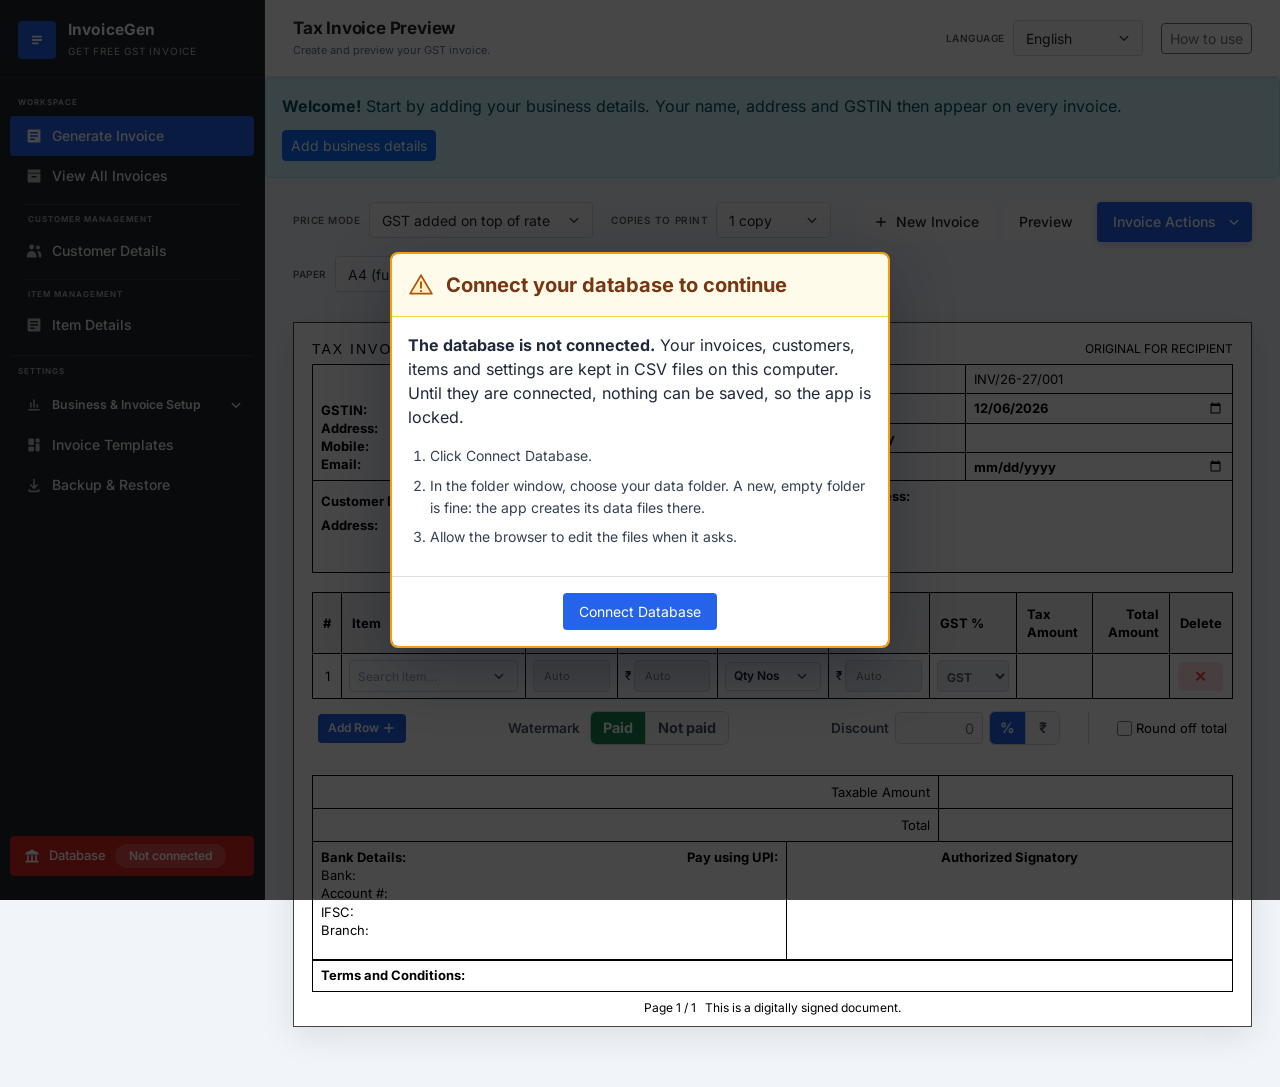
==== app.html @ cd5e3f42 "Guide page at the site address; the app moves to app.html - New index.html guide (English and Hindi)" ====
<!doctype html>
<html lang="en">

<head>
  <meta charset="utf-8">
  <meta name="viewport" content="width=device-width,initial-scale=1">
  <title>Invoice Generator</title>
  <meta name="description"
    content="Generate professional GST-compliant tax invoices instantly with UPI QR codes, bank details, and one-click PDF export.">
  <link rel="manifest" href="manifest.webmanifest">
  <meta name="theme-color" content="#2563eb">
  <link rel="icon" type="image/png" href="icons/icon-192.png">
  <link rel="apple-touch-icon" href="icons/icon-180.png">
  <link href="fonts/fonts.css" rel="stylesheet">
  <link href="lib/bootstrap.min.css" rel="stylesheet">
  <link href="style.css" rel="stylesheet">
</head>

<body>

  <!-- ===================== SIDEBAR ===================== -->
  <aside class="sidebar no-print" id="sidebar">

    <div class="sidebar-brand">
      <div class="brand-icon">
        <svg width="20" height="20" viewBox="0 0 24 24" fill="none">
          <path d="M7 8h10M7 12h10M7 16h6" stroke="#fff" stroke-width="2.2" stroke-linecap="round" />
        </svg>
      </div>
      <div>
        <div class="brand-name">InvoiceGen</div>
        <div class="brand-sub">Get Free GST Invoice</div>
      </div>
    </div>

    <div class="sidebar-section-label">Workspace</div>
    <nav class="sidebar-nav" aria-label="Workspace pages">
      <button class="nav-item" data-page="generate" id="nav-generate">
        <svg class="nav-icon-svg" viewBox="0 0 20 20" fill="currentColor" aria-hidden="true">
          <path d="M3 2h14a1 1 0 011 1v14a1 1 0 01-1 1H3a1 1 0 01-1-1V3a1 1 0 011-1zm2 3v2h10V5H5zm0 4v2h10V9H5zm0 4v2h6v-2H5z" />
        </svg>
        Generate Invoice
      </button>
      <button class="nav-item" data-page="invoiceArchive" id="nav-invoice-archive">
        <svg class="nav-icon-svg" viewBox="0 0 20 20" fill="currentColor" aria-hidden="true">
          <path d="M3 2h14a1 1 0 011 1v3H2V3a1 1 0 011-1zm-1 5h16v10a1 1 0 01-1 1H3a1 1 0 01-1-1V7zm5 3v2h6v-2H7z" />
        </svg>
        View All Invoices
      </button>
      <div class="sidebar-group-label">Customer Management</div>
      <button class="nav-item" data-edit="customerDirectory" id="nav-customer-directory">
        <svg class="nav-icon-svg" viewBox="0 0 20 20" fill="currentColor">
          <path d="M7 2a3 3 0 100 6 3 3 0 000-6zM1 16a6 6 0 1112 0v2H1v-2zm14-8a2.5 2.5 0 100-5 2.5 2.5 0 000 5zm1.5 2c-.9 0-1.73.25-2.43.68A7.9 7.9 0 0116 16v2h3v-2a6 6 0 00-2.5-6z" />
        </svg>
        Customer Details
      </button>
      <div class="sidebar-group-label">Item Management</div>
      <button class="nav-item" data-edit="itemDirectory" id="nav-item-directory">
        <svg class="nav-icon-svg" viewBox="0 0 20 20" fill="currentColor">
          <path d="M3 2h14a1 1 0 011 1v14a1 1 0 01-1 1H3a1 1 0 01-1-1V3a1 1 0 011-1zm2 3v2h10V5H5zm0 4v2h10V9H5zm0 4v2h6v-2H5z" />
        </svg>
        Item Details
      </button>
    </nav>

    <div class="sidebar-section-label">Settings</div>
    <nav class="sidebar-nav sidebar-settings-nav" aria-label="Settings">
      <div>
        <button class="nav-item d-flex" type="button" data-bs-toggle="collapse" data-bs-target="#businessSetupSubmenu" aria-expanded="false" aria-controls="businessSetupSubmenu">
          <svg class="nav-icon-svg" viewBox="0 0 20 20" fill="currentColor" aria-hidden="true">
            <path d="M3 17h14v-2H3v2zm2-4h2V7H5v6zm4 0h2V3H9v10zm4 0h2V9h-2v4z" />
          </svg>
          <span class="small fw-semibold text-nowrap">Business &amp; Invoice Setup</span>
          <svg class="ms-auto" width="16" height="16" viewBox="0 0 16 16" aria-hidden="true">
            <path d="m3 6 5 5 5-5" fill="none" stroke="currentColor" stroke-linecap="round" stroke-linejoin="round" stroke-width="1.7" />
          </svg>
        </button>
        <div class="collapse ms-3 border-start border-secondary ps-2" id="businessSetupSubmenu">
          <button class="nav-item" data-edit="seller" id="nav-seller">
            <svg class="nav-icon-svg" viewBox="0 0 20 20" fill="currentColor" aria-hidden="true">
              <path fill-rule="evenodd" d="M4 4a2 2 0 012-2h8a2 2 0 012 2v12a1 1 0 01-1 1H5a1 1 0 01-1-1V4zm3 1h2v2H7V5zm2 4H7v2h2V9zm2-4h2v2h-2V5zm2 4h-2v2h2V9z" clip-rule="evenodd" />
            </svg>
            Seller Info
          </button>
          <button class="nav-item" data-edit="meta" id="nav-meta">
            <svg class="nav-icon-svg" viewBox="0 0 20 20" fill="currentColor" aria-hidden="true">
              <path fill-rule="evenodd" d="M6 2a1 1 0 00-1 1v1H4a2 2 0 00-2 2v10a2 2 0 002 2h12a2 2 0 002-2V6a2 2 0 00-2-2h-1V3a1 1 0 10-2 0v1H7V3a1 1 0 00-1-1zm0 5a1 1 0 000 2h8a1 1 0 100-2H6z" clip-rule="evenodd" />
            </svg>
            Invoice Details
          </button>
          <button class="nav-item" data-edit="bank" id="nav-bank">
            <svg class="nav-icon-svg" viewBox="0 0 20 20" fill="currentColor" aria-hidden="true">
              <path d="M4 4a2 2 0 00-2 2v1h16V6a2 2 0 00-2-2H4zM2 10h16v4a2 2 0 01-2 2H4a2 2 0 01-2-2v-4z" />
            </svg>
            Bank &amp; UPI
          </button>
          <button class="nav-item" data-edit="terms" id="nav-terms">
            <svg class="nav-icon-svg" viewBox="0 0 20 20" fill="currentColor" aria-hidden="true">
              <path fill-rule="evenodd" d="M4 4a2 2 0 012-2h4.586A2 2 0 0112 2.586L15.414 6A2 2 0 0116 7.414V16a2 2 0 01-2 2H6a2 2 0 01-2-2V4zm2 6a1 1 0 011-1h6a1 1 0 110 2H7a1 1 0 01-1-1zm1 3a1 1 0 100 2h6a1 1 0 100-2H7z" clip-rule="evenodd" />
            </svg>
            Terms &amp; Conditions
          </button>
          <button class="nav-item" data-edit="sign" id="nav-sign">
            <svg class="nav-icon-svg" viewBox="0 0 20 20" fill="currentColor" aria-hidden="true">
              <path d="M13.586 3.586a2 2 0 112.828 2.828l-.793.793-2.828-2.828.793-.793zM11.379 5.793L3 14.172V17h2.828l8.38-8.379-2.83-2.828z" />
            </svg>
            Signature
          </button>
        </div>
      </div>
      <button class="nav-item" data-edit="invoiceTemplates" id="nav-invoice-templates">
        <svg class="nav-icon-svg" viewBox="0 0 20 20" fill="currentColor" aria-hidden="true">
          <path d="M3 3a1 1 0 011-1h5a1 1 0 011 1v6a1 1 0 01-1 1H4a1 1 0 01-1-1V3zm9 0a1 1 0 011-1h3a1 1 0 011 1v3a1 1 0 01-1 1h-3a1 1 0 01-1-1V3zM3 13a1 1 0 011-1h5a1 1 0 011 1v4a1 1 0 01-1 1H4a1 1 0 01-1-1v-4zm9-4a1 1 0 011-1h3a1 1 0 011 1v8a1 1 0 01-1 1h-3a1 1 0 01-1-1V9z" />
        </svg>
        Invoice Templates
      </button>
      <button class="nav-item" data-edit="backup" id="nav-backup">
        <svg class="nav-icon-svg" viewBox="0 0 20 20" fill="currentColor" aria-hidden="true">
          <path d="M10 2a1 1 0 011 1v8.59l2.3-2.3a1 1 0 011.4 1.42l-4 4a1 1 0 01-1.4 0l-4-4a1 1 0 111.4-1.42L9 11.59V3a1 1 0 011-1zM4 15a1 1 0 011 1v1h10v-1a1 1 0 112 0v1a2 2 0 01-2 2H5a2 2 0 01-2-2v-1a1 1 0 011-1z" />
        </svg>
        Backup &amp; Restore
      </button>
    </nav>
    <div class="sidebar-settings">
      


    </div>

    <div class="sidebar-actions">
      <button class="action-btn action-secondary d-none" id="btnSetup" type="button">
        <svg width="16" height="16" viewBox="0 0 20 20" fill="currentColor" aria-hidden="true">
          <path d="M10 2a1 1 0 011 1v1.07a6.99 6.99 0 012.1.87l.76-.76a1 1 0 011.42 1.42l-.76.76c.4.63.7 1.34.87 2.1h1.07a1 1 0 110 2h-1.07a6.99 6.99 0 01-.87 2.1l.76.76a1 1 0 01-1.42 1.42l-.76-.76a6.99 6.99 0 01-2.1.87V16a1 1 0 11-2 0v-1.07a6.99 6.99 0 01-2.1-.87l-.76.76a1 1 0 01-1.42-1.42l.76-.76a6.99 6.99 0 01-.87-2.1H3a1 1 0 110-2h1.07a6.99 6.99 0 01.87-2.1l-.76-.76A1 1 0 015.6 4.26l.76.76a6.99 6.99 0 012.1-.87V3a1 1 0 011-1zm0 5a3 3 0 100 6 3 3 0 000-6z" />
        </svg>
        Business Setup
      </button>
      <div class="dropdown sidebar-db-dropdown">
        <button class="action-btn action-secondary sidebar-db-toggle dropdown-toggle" id="btnDatabaseMenu" type="button" data-bs-toggle="dropdown" aria-expanded="false">
          <svg width="16" height="16" viewBox="0 0 20 20" fill="currentColor" aria-hidden="true">
            <path d="M10 2 2 6v2h16V6l-8-4zm-6 7v7H2v2h16v-2h-2V9h-2v7h-3V9H9v7H6V9H4z" />
          </svg>
          Database
          <span class="db-state" id="dbStateLabel"><span id="dbStateText">Not connected</span></span>
        </button>
        <ul class="dropdown-menu sidebar-db-menu" aria-labelledby="btnDatabaseMenu">
          <li>
            <button class="dropdown-item db-item-connect" id="btnConnectAllCsv" type="button">
              <svg width="16" height="16" viewBox="0 0 20 20" fill="currentColor" aria-hidden="true">
                <path d="M10 2 2 6v2h16V6l-8-4zm-6 7v7H2v2h16v-2h-2V9h-2v7h-3V9H9v7H6V9H4z" />
              </svg>
              <span id="dbConnectLabel">Connect Database</span>
              <span class="db-item-badge db-badge-ok" id="dbConnectBadge" hidden>
                <svg width="12" height="12" viewBox="0 0 20 20" fill="none" stroke="currentColor" stroke-width="2.6" stroke-linecap="round" stroke-linejoin="round" aria-hidden="true"><path d="m4 10.5 4 4 8-9" /></svg>
                Connected
              </span>
            </button>
          </li>
          <li>
            <button class="dropdown-item db-item-disconnect" id="btnDisconnectDatabase" type="button">
              <svg width="16" height="16" viewBox="0 0 20 20" fill="currentColor" aria-hidden="true">
                <path d="M8 3a1 1 0 011-1h2a1 1 0 011 1v1h3a1 1 0 110 2h-1v9a3 3 0 01-3 3H8a3 3 0 01-3-3V6H4a1 1 0 110-2h4V3zm2 1h0v0zm-3 2v9a1 1 0 001 1h3a1 1 0 001-1V6H7zm2 2a1 1 0 012 0v5a1 1 0 11-2 0V8z" />
              </svg>
              <span id="dbDisconnectLabel">Database</span>
              <span class="db-item-badge db-badge-off" id="dbDisconnectBadge" hidden>Not connected</span>
            </button>
          </li>
        </ul>
      </div>
      <button class="action-btn action-secondary d-none" id="btnReset" type="button">
        <svg width="16" height="16" viewBox="0 0 20 20" fill="currentColor" aria-hidden="true">
          <path fill-rule="evenodd" d="M4 4a1 1 0 011.7-.7l1.1 1.1A7 7 0 1110 17a1 1 0 110-2 5 5 0 10-2.2-9.5l1.5 1.5A1 1 0 018.6 8.7H4.5a1 1 0 01-1-1V4z" clip-rule="evenodd" />
        </svg>
        Reset Invoice
      </button>
    </div>


  </aside>

  <div class="sidebar-backdrop no-print" id="sidebarBackdrop"></div>

  <!-- ===================== MAIN ===================== -->
  <div class="main-wrapper">

    <header class="topbar no-print">
      <div class="topbar-left">
        <button type="button" class="sidebar-toggle no-print" id="btnSidebarToggle" aria-label="Open menu" aria-controls="sidebar" aria-expanded="false">
          <svg width="22" height="22" viewBox="0 0 24 24" fill="none" aria-hidden="true"><path d="M4 7h16M4 12h16M4 17h16" stroke="currentColor" stroke-width="2" stroke-linecap="round" /></svg>
        </button>
        <h1 id="topbarTitle" class="topbar-title text-dark">Tax Invoice Preview</h1>
        <p id="topbarIntro" class="topbar-intro">Create and preview your GST invoice.</p>
      </div>

      <div class="setting-row topbar-setting topbar-lang-setting">
        <label class="setting-label" for="langSelect">Language</label>
        <select id="langSelect" class="setting-select" title="Language">
          <option value="en">English</option>
          <option value="hi">हिन्दी</option>
        </select>
        <a class="btn btn-sm btn-outline-secondary topbar-guide-link" href="index.html?guide=1" title="Open the guide: how to install the app and connect your data folder">How to use</a>
        <button type="button" class="btn btn-sm btn-outline-primary topbar-install-btn" id="btnInstallApp" hidden title="Install InvoiceGen as an app with a desktop icon. It also opens without internet.">Install app</button>
      </div>
    </header>

    <div class="backup-reminder no-print" id="backupReminder" role="alert" hidden>
      <span id="backupReminderText"></span>
      <span class="backup-reminder-actions">
        <button type="button" class="btn btn-sm btn-light" data-backup-reminder-now>Back up now</button>
        <button type="button" class="btn btn-sm btn-link" data-backup-reminder-later>Remind me tomorrow</button>
      </span>
    </div>

    <div class="storage-warning no-print" id="storageWarning" role="alert" hidden>
      <strong>Your work could not be kept in this browser.</strong> Browser storage is full (a very large logo or signature is the usual cause), so what you see on screen will be lost if you refresh. Save the invoice to the database now, or use a smaller logo or signature.
    </div>

    <div class="alert alert-info no-print first-run-notice" id="firstRunNotice" role="status" hidden>
      <div><strong>Welcome!</strong> Start by adding your business details. Your name, address and GSTIN then appear on every invoice.</div>
      <button type="button" class="btn btn-sm btn-primary" id="btnFirstRunSetup">Add business details</button>
    </div>

    <div class="invoice-body-actions no-print" id="invoiceBodyActions">
      <div class="invoice-body-settings">
        <div class="setting-row topbar-setting topbar-price-setting">
          <label class="setting-label" for="pm">Price Mode</label>
          <select id="pm" class="setting-select" title="Price mode">
            <option value="excl">GST added on top of rate</option>
            <option value="incl">GST includes in rate</option>
          </select>
        </div>
        <div class="setting-row topbar-setting topbar-copies-setting">
          <label class="setting-label" for="cp">Copies to Print</label>
          <select id="cp" class="setting-select" title="Copies to print">
            <option value="1">1 copy</option>
            <option value="2">2 copies</option>
            <option value="3">3 copies</option>
          </select>
        </div>
        <div class="setting-row topbar-setting topbar-copies-setting topbar-paper-setting">
          <label class="setting-label" for="paperSel">Paper</label>
          <select id="paperSel" class="setting-select" title="Paper size used when printing or saving this invoice as PDF"><option value="a4">A4 (full page)</option><option value="a4half">A4 half page</option><option value="a5">A5</option><option value="thermal80">Thermal 80 mm</option><option value="thermal58">Thermal 58 mm</option></select>
        </div>
        <div class="setting-row topbar-setting quote-toggle-setting">
          <div class="form-check form-switch quote-switch">
            <input class="form-check-input" type="checkbox" role="switch" id="quoteToggle">
            <label class="form-check-label setting-label" for="quoteToggle">Quotation</label>
          </div>
        </div>
      </div>
      <div class="invoice-body-buttons">
        <button id="btnNew" class="topbar-btn topbar-btn-secondary">
          <svg width="14" height="14" viewBox="0 0 20 20" fill="currentColor" aria-hidden="true">
            <path fill-rule="evenodd"
              d="M10 3a1 1 0 011 1v5h5a1 1 0 110 2h-5v5a1 1 0 11-2 0v-5H4a1 1 0 110-2h5V4a1 1 0 011-1z"
              clip-rule="evenodd" />
          </svg>
          New Invoice
        </button>
        <button id="btnPrintPreview" type="button" class="topbar-btn topbar-btn-secondary">Preview</button>
        <div class="dropdown">
          <button type="button" class="topbar-btn topbar-btn-primary dropdown-toggle" id="btnInvoiceActions" data-bs-toggle="dropdown" aria-expanded="false">
            Invoice Actions
          </button>
          <ul class="dropdown-menu dropdown-menu-end" aria-labelledby="btnInvoiceActions">
            <li><button type="button" class="dropdown-item" data-invoice-action="save-print">Save &amp; Print</button></li>
            <li><button type="button" class="dropdown-item" data-invoice-action="save-draft">Save as Draft</button></li>
          </ul>
        </div>
      </div>
    </div>
    <div id="invoiceSaveStatus" class="invoice-save-status no-print" role="status" aria-live="polite"></div>
    <div id="invoiceSaveToast" class="invoice-save-toast no-print" role="status" aria-live="polite" aria-atomic="true" hidden></div>

    <main id="sheets"></main>
    <main id="dashboardPage" hidden>
      <div id="edBody" class="dashboard-page-body"></div>
    </main>

  </div>

  <div class="customer-drawer-backdrop no-print" id="customerDrawerBackdrop" hidden></div>
  <aside class="customer-drawer no-print" id="customerDrawer" role="dialog" aria-modal="true" aria-labelledby="customerDrawerTitle" aria-hidden="true" inert>
    <form id="invoiceCustomerForm" class="customer-drawer-form">
      <header class="customer-drawer-header">
        <div>
          <h2 id="customerDrawerTitle">Customer details</h2>
          <p id="customerDrawerIntro">Changes apply to this invoice only. The customer CSV will not be changed.</p>
        </div>
        <button type="button" class="btn-close" data-customer-drawer-close aria-label="Close"></button>
      </header>
      <div class="customer-drawer-body">
        <label class="customer-drawer-field">Customer name<input class="form-control" name="name" required maxlength="200" autocomplete="organization" placeholder="Enter customer name"></label>
        <label class="customer-drawer-field">GSTIN<input class="form-control" name="gstin" maxlength="30" placeholder="Enter GSTIN (optional)"><span class="gstin-hint d-block" data-gstin-hint></span></label>
        <label class="customer-drawer-field">Billing phone<input class="form-control" name="phone" type="tel" maxlength="50" autocomplete="tel" placeholder="Enter phone number"></label>
        <label class="customer-drawer-field">Billing email<input class="form-control" name="email" type="email" maxlength="254" autocomplete="email" placeholder="Enter email address"></label>
        <label class="customer-drawer-field">Billing address<textarea class="form-control" name="billing" rows="3" required maxlength="500" autocomplete="street-address" placeholder="Enter billing address"></textarea></label>
        <label class="form-check customer-drawer-same">
          <input class="form-check-input" type="checkbox" name="shipSame">
          <span class="form-check-label">Shipping address is same as billing</span>
        </label>
        <div class="customer-drawer-shipping" data-customer-shipping>
          <label class="customer-drawer-field">Shipping address<textarea class="form-control" name="shipping" rows="3" maxlength="500" placeholder="Enter shipping address"></textarea></label>
          <label class="customer-drawer-field">Shipping phone<input class="form-control" name="shippingPhone" type="tel" maxlength="50" placeholder="Enter shipping phone number"></label>
          <label class="customer-drawer-field">Shipping email<input class="form-control" name="shippingEmail" type="email" maxlength="254" placeholder="Enter shipping email address"></label>
        </div>
        <div class="customer-drawer-error" id="customerDrawerError" role="alert" hidden></div>
      </div>
      <footer class="customer-drawer-footer">
        <button type="button" class="btn btn-outline-secondary" data-customer-drawer-close>Cancel</button>
        <button type="submit" class="btn btn-primary" id="customerDrawerSubmit">Save to invoice</button>
      </footer>
    </form>
  </aside>

  <div class="customer-drawer-backdrop no-print" id="directoryDrawerBackdrop" data-directory-drawer-close hidden></div>
  <aside class="customer-drawer no-print" id="directoryDrawer" role="dialog" aria-modal="true" aria-labelledby="directoryDrawerTitle" aria-hidden="true" inert>
    <form id="directoryDrawerForm" class="customer-drawer-form">
      <header class="customer-drawer-header">
        <div>
          <h2 id="directoryDrawerTitle">Edit details</h2>
          <p id="directoryDrawerIntro">Changes will be saved to the connected CSV file.</p>
        </div>
        <button type="button" class="btn-close" data-directory-drawer-close aria-label="Close"></button>
      </header>
      <div class="customer-drawer-body">
        <div id="directoryDrawerFields"></div>
        <div class="customer-drawer-error" id="directoryDrawerError" role="alert" hidden></div>
      </div>
      <footer class="customer-drawer-footer">
        <button type="button" class="btn btn-outline-secondary" data-directory-drawer-close>Cancel</button>
        <button type="submit" class="btn btn-primary" id="directoryDrawerSubmit">Save changes</button>
      </footer>
    </form>
  </aside>

  <div class="customer-drawer-backdrop no-print" id="templateDrawerBackdrop" hidden></div>
  <aside class="customer-drawer template-drawer no-print" id="templateDrawer" role="dialog" aria-modal="true" aria-labelledby="templateDrawerTitle" aria-hidden="true" inert>
    <div class="customer-drawer-form">
      <header class="customer-drawer-header">
        <div>
          <h2 id="templateDrawerTitle">Template</h2>
          <p id="templateDrawerIntro"></p>
        </div>
        <span class="badge text-bg-success align-self-center ms-auto me-3" id="templateDrawerBadge" hidden>Active</span>
        <button type="button" class="btn-close" data-template-drawer-close aria-label="Close"></button>
      </header>
      <div class="template-drawer-body">
        <div class="template-drawer-preview-col">
          <div class="template-drawer-stage"><div class="tpl-preview" id="templateDrawerPreview"></div></div>
        </div>
        <div class="template-drawer-options">
          <div class="template-opt-section">
            <div class="template-opt-label">Accent colour</div>
            <div class="accent-swatches">
              <button type="button" class="accent-swatch" data-tpl-accent="#000000" style="background:#000000" aria-label="Black" title="Black"></button>
              <button type="button" class="accent-swatch" data-tpl-accent="#2563eb" style="background:#2563eb" aria-label="Blue" title="Blue"></button>
              <button type="button" class="accent-swatch" data-tpl-accent="#0f766e" style="background:#0f766e" aria-label="Teal" title="Teal"></button>
              <button type="button" class="accent-swatch" data-tpl-accent="#7c3aed" style="background:#7c3aed" aria-label="Violet" title="Violet"></button>
              <button type="button" class="accent-swatch" data-tpl-accent="#be123c" style="background:#be123c" aria-label="Crimson" title="Crimson"></button>
              <button type="button" class="accent-swatch" data-tpl-accent="#c2410c" style="background:#c2410c" aria-label="Orange" title="Orange"></button>
              <label class="accent-custom" title="Pick any colour"><input type="color" data-tpl-opt="accent" aria-label="Custom accent colour"></label>
            </div>
          </div>
          <div class="template-opt-section">
            <label class="form-check form-switch template-compact-switch">
              <input class="form-check-input" type="checkbox" role="switch" data-tpl-opt="compact">
              <span class="form-check-label"><strong>Compact layout</strong><small>Smaller text and tighter spacing, so more items fit on a page.</small></span>
            </label>
          </div>
          <div class="template-opt-section template-opt-row">
            <label>Text size
              <select class="form-select form-select-sm" data-tpl-opt="fontSize">
                <option value="sm">Small</option>
                <option value="md">Normal</option>
                <option value="lg">Large</option>
              </select>
            </label>
            <label>Logo position
              <select class="form-select form-select-sm" data-tpl-opt="logoPosition">
                <option value="right">Right</option>
                <option value="left">Left</option>
              </select>
            </label>
          </div>
          <div class="template-opt-section template-opt-row template-paper-row">
            <label>Paper size (all templates)
              <select class="form-select form-select-sm" data-paper-default><option value="a4">A4 (full page)</option><option value="a4half">A4 half page</option><option value="a5">A5</option><option value="thermal80">Thermal 80 mm</option><option value="thermal58">Thermal 58 mm</option></select>
            </label>
            <p class="template-opt-note">Used when printing, saving as PDF or sharing. Thermal sizes print a compact receipt. You can still change it for a single invoice on the Generate Invoice page.</p>
          </div>
          <div class="template-opt-section">
            <div class="template-opt-label">Show on invoice</div>
            <label class="form-check"><input class="form-check-input" type="checkbox" data-tpl-opt="showLogo"><span class="form-check-label">Company logo</span></label>
            <label class="form-check"><input class="form-check-input" type="checkbox" data-tpl-opt="showBank"><span class="form-check-label">Bank details</span></label>
            <label class="form-check"><input class="form-check-input" type="checkbox" data-tpl-opt="showQr"><span class="form-check-label">UPI QR code</span></label>
            <label class="form-check"><input class="form-check-input" type="checkbox" data-tpl-opt="showSignature"><span class="form-check-label">Signature</span></label>
            <label class="form-check"><input class="form-check-input" type="checkbox" data-tpl-opt="showTerms"><span class="form-check-label">Terms &amp; conditions</span></label>
            <p class="template-opt-note">Invoice number, dates, GSTIN, HSN, tax breakup and place of supply always stay on the invoice.</p>
          </div>
          <button type="button" class="btn btn-sm btn-outline-secondary" data-tpl-reset>Reset styling</button>
        </div>
      </div>
      <footer class="customer-drawer-footer">
        <button type="button" class="btn btn-outline-secondary" data-template-drawer-close>Close</button>
        <button type="button" class="btn btn-primary" id="btnTemplateSetDefault">Use this template</button>
      </footer>
    </div>
  </aside>

  <div class="customer-drawer-backdrop no-print" id="customerDetailBackdrop" hidden></div>
  <aside class="customer-drawer item-detail-drawer customer-detail-drawer no-print" id="customerDetailDrawer" role="dialog" aria-modal="true" aria-labelledby="customerDetailTitle" aria-hidden="true" inert>
    <div class="customer-drawer-form">
      <header class="customer-drawer-header">
        <div>
          <h2 id="customerDetailTitle">Customer details</h2>
          <p id="customerDetailIntro"></p>
        </div>
        <button type="button" class="btn-close" data-customer-detail-close aria-label="Close"></button>
      </header>
      <div class="customer-drawer-body" id="customerDetailBody"></div>
      <footer class="customer-drawer-footer">
        <button type="button" class="btn btn-outline-secondary" data-customer-detail-edit>Edit customer</button>
        <button type="button" class="btn btn-primary" data-customer-detail-new>New invoice for this customer</button>
      </footer>
    </div>
  </aside>

  <div class="customer-drawer-backdrop no-print" id="itemDetailBackdrop" hidden></div>
  <aside class="customer-drawer item-detail-drawer no-print" id="itemDetailDrawer" role="dialog" aria-modal="true" aria-labelledby="itemDetailTitle" aria-hidden="true" inert>
    <div class="customer-drawer-form">
      <header class="customer-drawer-header">
        <div>
          <h2 id="itemDetailTitle">Item details</h2>
          <p id="itemDetailIntro"></p>
        </div>
        <button type="button" class="btn-close" data-item-detail-close aria-label="Close"></button>
      </header>
      <div class="customer-drawer-body" id="itemDetailBody"></div>
      <footer class="customer-drawer-footer">
        <button type="button" class="btn btn-outline-secondary" data-item-detail-close>Close</button>
        <button type="button" class="btn btn-primary" data-item-detail-edit>Edit item</button>
      </footer>
    </div>
  </aside>

  <div class="customer-drawer-backdrop no-print" id="invoicePreviewBackdrop" hidden></div>
  <aside class="customer-drawer invoice-preview-drawer no-print" id="invoicePreviewDrawer" role="dialog" aria-modal="true" aria-labelledby="invoicePreviewTitle" aria-describedby="invoicePreviewIntro" aria-hidden="true" inert>
    <div class="customer-drawer-form">
      <header class="customer-drawer-header">
        <div>
          <h2 id="invoicePreviewTitle">Invoice preview</h2>
          <p id="invoicePreviewIntro">Saved invoice details.</p>
        </div>
        <button type="button" class="btn-close" data-invoice-preview-close aria-label="Close invoice preview"></button>
      </header>
      <div class="customer-drawer-body invoice-preview-body">
        <div id="invoicePreviewSaveStatus" class="alert alert-danger mx-3 mt-3 mb-0" role="alert" hidden></div>
        <div id="archivePreviewSheets"></div>
      </div>
      <footer class="customer-drawer-footer invoice-preview-footer">
        <div id="invoicePreviewReadActions" class="invoice-preview-footer-actions">
          <button type="button" class="btn btn-outline-secondary" id="btnBackToInvoices">Back</button>
          <button type="button" class="btn btn-primary" id="btnEditArchivedInvoice">Edit</button>
          <button type="button" class="btn btn-primary" id="btnEditQuotation" hidden>Edit Quotation</button>
          <button type="button" class="btn btn-success" id="btnConvertQuotation" hidden>Convert to Invoice</button>
          <button type="button" class="btn btn-outline-primary" id="btnPrintArchivedInvoice">Print Invoice</button>
          <button type="button" class="btn btn-success" id="btnSavePrintDraftInvoice" hidden>Save &amp; Print Invoice</button>
        </div>
        <div id="invoicePreviewEditActions" class="invoice-preview-footer-actions" hidden>
          <button type="button" class="btn btn-outline-secondary" id="btnCancelArchivedEdit">Cancel Edit</button>
          <button type="button" class="btn btn-outline-primary" id="btnSaveDraftArchivedInvoice" hidden>Save Draft</button>
          <button type="button" class="btn btn-primary" id="btnSavePrintArchivedInvoice">Save &amp; Print Invoice</button>
        </div>
      </footer>
    </div>
  </aside>

  <div class="modal fade no-print database-gate" id="databaseGateModal" tabindex="-1" data-bs-backdrop="static" data-bs-keyboard="false" aria-labelledby="databaseGateTitle" aria-describedby="databaseGateMessage" aria-hidden="true">
    <div class="modal-dialog modal-dialog-centered">
      <div class="modal-content">
        <div class="modal-header database-gate-header">
          <svg width="26" height="26" viewBox="0 0 24 24" fill="none" aria-hidden="true"><path d="M12 3 2 20h20L12 3Z" fill="#fef3c7" stroke="#b45309" stroke-width="1.6" stroke-linejoin="round"/><path d="M12 9.5v5M12 17.6v.2" stroke="#b45309" stroke-width="1.8" stroke-linecap="round"/></svg>
          <h5 class="modal-title" id="databaseGateTitle">Connect your database to continue</h5>
        </div>
        <div class="modal-body">
          <p id="databaseGateMessage"><strong>The database is not connected.</strong> Your invoices, customers, items and settings are kept in CSV files on this computer. Until they are connected, nothing can be saved, so the app is locked.</p>
          <ol class="csv-help-steps">
            <li>Click Connect Database.</li>
            <li>In the folder window, choose your data folder. A new, empty folder is fine: the app creates its data files there.</li>
            <li>Allow the browser to edit the files when it asks.</li>
          </ol>
          <div class="database-gate-notice" id="databaseGateNotice" role="status" hidden></div>
          <div class="csv-help-error" id="databaseGateError" role="alert" hidden></div>
          <div class="csv-help-error" id="databaseGateUnsupported" role="alert" hidden>This browser cannot open the CSV folder. Open the app in the latest Chrome or Edge.</div>
        </div>
        <div class="modal-footer">
          <button type="button" class="btn btn-primary btn-lg" id="btnGateConnect">Connect Database</button>
        </div>
      </div>
    </div>
  </div>

  <div class="modal fade no-print" id="csvHelpModal" tabindex="-1" aria-labelledby="csvHelpTitle" aria-hidden="true">
    <div class="modal-dialog modal-dialog-centered">
      <div class="modal-content">
        <div class="modal-header">
          <h5 class="modal-title" id="csvHelpTitle">Choose the app’s CSV folder</h5>
          <button type="button" class="btn-close" data-bs-dismiss="modal" aria-label="Close"></button>
        </div>
        <div class="modal-body">
          <p id="csvHelpMessage">To save changes, connect the CSV file stored with this app.</p>
          <ol class="csv-help-steps">
            <li>In the folder picker, find the folder where you saved this invoice app. It is the folder that contains <code>index.html</code>.</li>
            <li>Open its <code>csv</code> subfolder.</li>
            <li id="csvHelpFinalStep">Select the <code>csv</code> folder. The app will automatically connect <code>customers.csv</code>.</li>
          </ol>
          <div class="csv-help-path">
            <span>Expected location</span>
            <code>folder containing index.html &gt; csv &gt; <span id="csvHelpPathFilename">customers.csv</span></code>
          </div>
          <div class="csv-help-error" id="csvHelpError" role="alert" hidden></div>
        </div>
        <div class="modal-footer">
          <button type="button" class="btn btn-outline-secondary" data-bs-dismiss="modal">Cancel</button>
          <button type="button" class="btn btn-primary" id="csvHelpChooseButton" data-csv-help-connect="customers">Choose CSV file</button>
        </div>
      </div>
    </div>
  </div>

  <div class="modal fade no-print" id="actionConfirmModal" tabindex="-1" aria-labelledby="actionConfirmTitle" aria-describedby="actionConfirmMessage" aria-hidden="true">
    <div class="modal-dialog modal-dialog-centered">
      <div class="modal-content">
        <div class="modal-header">
          <h5 class="modal-title" id="actionConfirmTitle">Confirm deletion</h5>
          <button type="button" class="btn-close" data-bs-dismiss="modal" aria-label="Close"></button>
        </div>
        <div class="modal-body" id="actionConfirmMessage"></div>
        <div class="modal-footer">
          <button type="button" class="btn btn-outline-secondary" data-bs-dismiss="modal">Cancel</button>
          <button type="button" class="btn btn-danger" id="btnConfirmAction">Delete</button>
        </div>
      </div>
    </div>
  </div>

  <div class="modal fade no-print" id="customerWhatsappModal" tabindex="-1" aria-labelledby="customerWhatsappTitle" aria-hidden="true">
    <div class="modal-dialog modal-dialog-centered modal-dialog-scrollable">
      <div class="modal-content">
        <div class="modal-header">
          <h5 class="modal-title" id="customerWhatsappTitle">Share on WhatsApp</h5>
          <button type="button" class="btn-close" data-bs-dismiss="modal" aria-label="Close"></button>
        </div>
        <div class="modal-body">
          <label class="form-label" for="waMessage">Message</label>
          <textarea class="form-control" id="waMessage" rows="4"></textarea>
          <div class="form-text mb-3">Use <code>{name}</code> for the customer's name and <code>{business}</code> for your business name.</div>
          <p class="small text-muted mb-2" id="waSummary"></p>
          <ul class="wa-recipients" id="waRecipients"></ul>
          <div class="form-text">WhatsApp opens one chat at a time, so press <strong>Send</strong> next to each customer.</div>
        </div>
        <div class="modal-footer">
          <button type="button" class="btn btn-outline-secondary" data-bs-dismiss="modal">Close</button>
        </div>
      </div>
    </div>
  </div>

  <div class="modal fade no-print" id="shareInvoiceModal" tabindex="-1" aria-labelledby="shareInvoiceTitle" aria-hidden="true">
    <div class="modal-dialog modal-dialog-centered modal-dialog-scrollable modal-lg">
      <div class="modal-content">
        <div class="modal-header">
          <h5 class="modal-title" id="shareInvoiceTitle">Share invoice</h5>
          <button type="button" class="btn-close" data-bs-dismiss="modal" aria-label="Close"></button>
        </div>
        <div class="modal-body">
          <p class="share-image-help">Copy the invoice as a picture, then paste it into the WhatsApp chat (or any app) with Ctrl+V.</p>
          <div class="share-image-loading" id="shareImageLoading"><span class="spinner-border spinner-border-sm" aria-hidden="true"></span> Preparing the invoice picture…</div>
          <div class="share-image-frame"><img id="shareImagePreview" alt="Invoice picture" hidden></div>
          <div class="share-image-status" id="shareImageStatus" role="status" hidden></div>
        </div>
        <div class="modal-footer">
          <button type="button" class="btn btn-outline-secondary" data-bs-dismiss="modal">Close</button>
          <button type="button" class="btn btn-primary" id="btnShareCopyImage" disabled>Copy as image</button>
        </div>
      </div>
    </div>
  </div>

  <div class="modal fade no-print" id="bulkItemModal" tabindex="-1" aria-labelledby="bulkItemTitle" aria-hidden="true">
    <div class="modal-dialog modal-dialog-centered">
      <div class="modal-content">
        <div class="modal-header">
          <h5 class="modal-title" id="bulkItemTitle">Change prices</h5>
          <button type="button" class="btn-close" data-bs-dismiss="modal" aria-label="Close"></button>
        </div>
        <div class="modal-body">
          <div id="bulkItemBody"></div>
          <div class="text-danger small mt-2" id="bulkItemError" role="alert"></div>
        </div>
        <div class="modal-footer">
          <button type="button" class="btn btn-outline-secondary" data-bs-dismiss="modal">Cancel</button>
          <button type="button" class="btn btn-primary" id="bulkItemApply">Apply changes</button>
        </div>
      </div>
    </div>
  </div>

  <div class="modal fade no-print" id="invoiceOverrideModal" tabindex="-1" aria-labelledby="invoiceOverrideTitle" aria-describedby="invoiceOverrideMessage" aria-hidden="true">
    <div class="modal-dialog modal-dialog-centered">
      <div class="modal-content">
        <div class="modal-header">
          <h5 class="modal-title" id="invoiceOverrideTitle">Override saved invoice?</h5>
          <button type="button" class="btn-close" data-bs-dismiss="modal" aria-label="Close"></button>
        </div>
        <div class="modal-body" id="invoiceOverrideMessage"></div>
        <div class="modal-footer">
          <button type="button" class="btn btn-outline-secondary" data-bs-dismiss="modal">No</button>
          <button type="button" class="btn btn-primary" id="btnConfirmInvoiceOverride">Yes, Override</button>
        </div>
      </div>
    </div>
  </div>

  <div class="modal fade no-print" id="resetConfirmModal" tabindex="-1" aria-labelledby="resetConfirmTitle" aria-hidden="true">
    <div class="modal-dialog modal-dialog-centered">
      <div class="modal-content">
        <div class="modal-header">
          <h5 class="modal-title" id="resetConfirmTitle">Reset invoice?</h5>
          <button type="button" class="btn-close" data-bs-dismiss="modal" aria-label="Close"></button>
        </div>
        <div class="modal-body">
          Your current invoice details will be cleared and you will start with a blank invoice.
        </div>
        <div class="modal-footer">
          <button type="button" class="btn btn-outline-secondary" data-bs-dismiss="modal">Cancel</button>
          <button type="button" class="btn btn-danger" id="btnConfirmReset">Reset Invoice</button>
        </div>
      </div>
    </div>
  </div>

  <div class="modal fade no-print" id="disconnectDatabaseModal" tabindex="-1" aria-labelledby="disconnectDatabaseTitle" aria-hidden="true">
    <div class="modal-dialog modal-dialog-centered">
      <div class="modal-content">
        <div class="modal-header">
          <h5 class="modal-title" id="disconnectDatabaseTitle">Disconnect database?</h5>
          <button type="button" class="btn-close" data-bs-dismiss="modal" aria-label="Close"></button>
        </div>
        <div class="modal-body">
          This disconnects the app from the CSV files. Your invoice and saved details will remain unchanged, and the CSV files will not be modified.
          <div class="clear-data-error" id="disconnectDatabaseError" role="alert" hidden></div>
        </div>
        <div class="modal-footer">
          <button type="button" class="btn btn-outline-secondary" data-bs-dismiss="modal">Cancel</button>
          <button type="button" class="btn btn-danger" id="btnConfirmDisconnectDatabase">Disconnect Database</button>
        </div>
      </div>
    </div>
  </div>

  <script src="lib/bootstrap.bundle.min.js"></script>
  <script src="lib/qrcode.min.js"></script>
  <script src="lib/html2pdf.bundle.min.js"></script>
  <script src="lib/jszip.min.js"></script>
  <script src="i18n.js"></script>
  <script src="folder-data.js"></script>
  <script src="app.js"></script>
</body>

</html>
---- fonts/fonts.css ----
/* Fonts stored with the app, so it looks the same without internet.
   Inter (English text) and Noto Sans Devanagari (Hindi), both under the SIL Open Font License (see OFL-*.txt).
   Each weight is split into small files that the browser loads only when a character needs them. */

/* ---------- Inter ---------- */
@font-face { font-family: 'Inter'; font-style: normal; font-weight: 400; font-display: swap; src: url('inter-latin-400.woff2') format('woff2'); unicode-range: U+0000-00FF, U+0131, U+0152-0153, U+02BB-02BC, U+02C6, U+02DA, U+02DC, U+0304, U+0308, U+0329, U+2000-206F, U+20AC, U+2122, U+2191, U+2193, U+2212, U+2215, U+FEFF, U+FFFD; }
@font-face { font-family: 'Inter'; font-style: normal; font-weight: 400; font-display: swap; src: url('inter-latin-ext-400.woff2') format('woff2'); unicode-range: U+0100-02BA, U+02BD-02C5, U+02C7-02CC, U+02CE-02D7, U+02DD-02FF, U+0304, U+0308, U+0329, U+1D00-1DBF, U+1E00-1E9F, U+1EF2-1EFF, U+2020, U+20A0-20AB, U+20AD-20C0, U+2113, U+2C60-2C7F, U+A720-A7FF; }
@font-face { font-family: 'Inter'; font-style: normal; font-weight: 500; font-display: swap; src: url('inter-latin-500.woff2') format('woff2'); unicode-range: U+0000-00FF, U+0131, U+0152-0153, U+02BB-02BC, U+02C6, U+02DA, U+02DC, U+0304, U+0308, U+0329, U+2000-206F, U+20AC, U+2122, U+2191, U+2193, U+2212, U+2215, U+FEFF, U+FFFD; }
@font-face { font-family: 'Inter'; font-style: normal; font-weight: 500; font-display: swap; src: url('inter-latin-ext-500.woff2') format('woff2'); unicode-range: U+0100-02BA, U+02BD-02C5, U+02C7-02CC, U+02CE-02D7, U+02DD-02FF, U+0304, U+0308, U+0329, U+1D00-1DBF, U+1E00-1E9F, U+1EF2-1EFF, U+2020, U+20A0-20AB, U+20AD-20C0, U+2113, U+2C60-2C7F, U+A720-A7FF; }
@font-face { font-family: 'Inter'; font-style: normal; font-weight: 600; font-display: swap; src: url('inter-latin-600.woff2') format('woff2'); unicode-range: U+0000-00FF, U+0131, U+0152-0153, U+02BB-02BC, U+02C6, U+02DA, U+02DC, U+0304, U+0308, U+0329, U+2000-206F, U+20AC, U+2122, U+2191, U+2193, U+2212, U+2215, U+FEFF, U+FFFD; }
@font-face { font-family: 'Inter'; font-style: normal; font-weight: 600; font-display: swap; src: url('inter-latin-ext-600.woff2') format('woff2'); unicode-range: U+0100-02BA, U+02BD-02C5, U+02C7-02CC, U+02CE-02D7, U+02DD-02FF, U+0304, U+0308, U+0329, U+1D00-1DBF, U+1E00-1E9F, U+1EF2-1EFF, U+2020, U+20A0-20AB, U+20AD-20C0, U+2113, U+2C60-2C7F, U+A720-A7FF; }
@font-face { font-family: 'Inter'; font-style: normal; font-weight: 700; font-display: swap; src: url('inter-latin-700.woff2') format('woff2'); unicode-range: U+0000-00FF, U+0131, U+0152-0153, U+02BB-02BC, U+02C6, U+02DA, U+02DC, U+0304, U+0308, U+0329, U+2000-206F, U+20AC, U+2122, U+2191, U+2193, U+2212, U+2215, U+FEFF, U+FFFD; }
@font-face { font-family: 'Inter'; font-style: normal; font-weight: 700; font-display: swap; src: url('inter-latin-ext-700.woff2') format('woff2'); unicode-range: U+0100-02BA, U+02BD-02C5, U+02C7-02CC, U+02CE-02D7, U+02DD-02FF, U+0304, U+0308, U+0329, U+1D00-1DBF, U+1E00-1E9F, U+1EF2-1EFF, U+2020, U+20A0-20AB, U+20AD-20C0, U+2113, U+2C60-2C7F, U+A720-A7FF; }

/* ---------- Noto Sans Devanagari (Hindi) ---------- */
@font-face { font-family: 'Noto Sans Devanagari'; font-style: normal; font-weight: 400; font-display: swap; src: url('noto-sans-devanagari-devanagari-400.woff2') format('woff2'); unicode-range: U+0900-097F, U+1CD0-1CF9, U+200C-200D, U+20A8, U+20B9, U+20F0, U+25CC, U+A830-A839, U+A8E0-A8FF, U+11B00-11B09; }
@font-face { font-family: 'Noto Sans Devanagari'; font-style: normal; font-weight: 400; font-display: swap; src: url('noto-sans-devanagari-latin-400.woff2') format('woff2'); unicode-range: U+0000-00FF, U+0131, U+0152-0153, U+02BB-02BC, U+02C6, U+02DA, U+02DC, U+0304, U+0308, U+0329, U+2000-206F, U+20AC, U+2122, U+2191, U+2193, U+2212, U+2215, U+FEFF, U+FFFD; }
@font-face { font-family: 'Noto Sans Devanagari'; font-style: normal; font-weight: 500; font-display: swap; src: url('noto-sans-devanagari-devanagari-500.woff2') format('woff2'); unicode-range: U+0900-097F, U+1CD0-1CF9, U+200C-200D, U+20A8, U+20B9, U+20F0, U+25CC, U+A830-A839, U+A8E0-A8FF, U+11B00-11B09; }
@font-face { font-family: 'Noto Sans Devanagari'; font-style: normal; font-weight: 500; font-display: swap; src: url('noto-sans-devanagari-latin-500.woff2') format('woff2'); unicode-range: U+0000-00FF, U+0131, U+0152-0153, U+02BB-02BC, U+02C6, U+02DA, U+02DC, U+0304, U+0308, U+0329, U+2000-206F, U+20AC, U+2122, U+2191, U+2193, U+2212, U+2215, U+FEFF, U+FFFD; }
@font-face { font-family: 'Noto Sans Devanagari'; font-style: normal; font-weight: 600; font-display: swap; src: url('noto-sans-devanagari-devanagari-600.woff2') format('woff2'); unicode-range: U+0900-097F, U+1CD0-1CF9, U+200C-200D, U+20A8, U+20B9, U+20F0, U+25CC, U+A830-A839, U+A8E0-A8FF, U+11B00-11B09; }
@font-face { font-family: 'Noto Sans Devanagari'; font-style: normal; font-weight: 600; font-display: swap; src: url('noto-sans-devanagari-latin-600.woff2') format('woff2'); unicode-range: U+0000-00FF, U+0131, U+0152-0153, U+02BB-02BC, U+02C6, U+02DA, U+02DC, U+0304, U+0308, U+0329, U+2000-206F, U+20AC, U+2122, U+2191, U+2193, U+2212, U+2215, U+FEFF, U+FFFD; }
@font-face { font-family: 'Noto Sans Devanagari'; font-style: normal; font-weight: 700; font-display: swap; src: url('noto-sans-devanagari-devanagari-700.woff2') format('woff2'); unicode-range: U+0900-097F, U+1CD0-1CF9, U+200C-200D, U+20A8, U+20B9, U+20F0, U+25CC, U+A830-A839, U+A8E0-A8FF, U+11B00-11B09; }
@font-face { font-family: 'Noto Sans Devanagari'; font-style: normal; font-weight: 700; font-display: swap; src: url('noto-sans-devanagari-latin-700.woff2') format('woff2'); unicode-range: U+0000-00FF, U+0131, U+0152-0153, U+02BB-02BC, U+02C6, U+02DA, U+02DC, U+0304, U+0308, U+0329, U+2000-206F, U+20AC, U+2122, U+2191, U+2193, U+2212, U+2215, U+FEFF, U+FFFD; }
---- style.css ----
/* ============================================================
   GST Invoice Generator — App Stylesheet
   ============================================================ */

:root {
  --sidebar-w: 265px;
  --topbar-h: 77px;

  /* Sidebar palette */
  --sb-bg: #0f172a;
  --sb-border: rgba(255, 255, 255, 0.07);
  --sb-text: #94a3b8;
  --sb-text-hover: #e2e8f0;
  --sb-text-active: #fff;
  --accent: #6366f1;
  --accent-hover: #4f46e5;
  --accent-glow: rgba(99, 102, 241, 0.35);
  --dropdown-arrow-size: 12px;
  --dropdown-arrow-inset: 12px;
  --dropdown-chevron: url("data:image/svg+xml,%3Csvg xmlns='http://www.w3.org/2000/svg' viewBox='0 0 16 16'%3E%3Cpath d='m3 6 5 5 5-5' fill='none' stroke='%23343a40' stroke-linecap='round' stroke-linejoin='round' stroke-width='1.7'/%3E%3C/svg%3E");
  --dropdown-chevron-light: url("data:image/svg+xml,%3Csvg xmlns='http://www.w3.org/2000/svg' viewBox='0 0 16 16'%3E%3Cpath d='m3 6 5 5 5-5' fill='none' stroke='%23ffffff' stroke-linecap='round' stroke-linejoin='round' stroke-width='1.7'/%3E%3C/svg%3E");

  /* Main palette */
  --main-bg: #f1f5f9;
}

*,
*::before,
*::after {
  box-sizing: border-box;
}

body {
  margin: 0;
  font-family: 'Inter', Arial, Helvetica, sans-serif;
  background: var(--main-bg);
  display: flex;
  min-height: 100vh;
  color: #1e293b;
}

/* ══════════════════════════════════════════
   SIDEBAR
   ══════════════════════════════════════════ */
.sidebar {
  width: var(--sidebar-w);
  position: fixed;
  inset: 0 auto 0 0;
  background: var(--sb-bg);
  display: flex;
  flex-direction: column;
  overflow-y: auto;
  overflow-x: hidden;
  z-index: 200;
  border-right: 1px solid var(--sb-border);
  scrollbar-width: thin;
  scrollbar-color: rgba(255, 255, 255, 0.08) transparent;
}

/* — Brand — */
.sidebar-brand {
  display: flex;
  align-items: center;
  gap: 12px;
  padding: 20px 18px 18px;
  border-bottom: 1px solid var(--sb-border);
  flex-shrink: 0;
}
.comp-name{
  font-size: 20px;
}
.brand-icon {
  width: 38px;
  height: 38px;
  background: linear-gradient(135deg, var(--accent), #818cf8);
  border-radius: 10px;
  display: flex;
  align-items: center;
  justify-content: center;
  flex-shrink: 0;
  box-shadow: 0 4px 14px rgba(99, 102, 241, 0.45);
}

.brand-icon svg {
  display: block;
}
.inword{
  font-weight: 900;
}
.brand-name {
  font-size: 15.5px;
  font-weight: 700;
  color: #f8fafc;
  letter-spacing: 0.1px;
  line-height: 1.25;
}

.brand-sub {
  font-size: 10px;
  color: #475569;
  text-transform: uppercase;
  letter-spacing: 0.8px;
  margin-top: 2px;
}

/* — Section labels — */
.sidebar-section-label {
  font-size: 8px;
  font-weight: 600;
  text-transform: uppercase;
  letter-spacing: 1px;
  color: #334155;
  padding: 18px 18px 6px;
  flex-shrink: 0;
}

/* — Nav items — */
.sidebar-nav {
  display: flex;
  flex-direction: column;
  gap: 1px;
  padding: 2px 10px;
  flex-shrink: 0;
}

.sidebar-group-label {
  padding: 13px 11px 5px;
  color: #64748b;
  font-size: 9px;
  font-weight: 700;
  letter-spacing: 0.75px;
  line-height: 1.3;
  text-transform: uppercase;
}

.nav-item {
  display: flex;
  align-items: center;
  gap: 10px;
  width: 100%;
  padding: 9px 11px;
  border: none;
  border-radius: 8px;
  background: transparent;
  color: var(--sb-text);
  font-size: 13.5px;
  font-family: inherit;
  font-weight: 500;
  cursor: pointer;
  text-align: left;
  transition: background 0.17s, color 0.17s, box-shadow 0.17s;
  line-height: 1;
}

.nav-item:hover {
  background: rgba(99, 102, 241, 0.13);
  color: var(--sb-text-hover);
}

.nav-item.active {
  background: rgba(99, 102, 241, 0.2);
  color: var(--sb-text-active);
  box-shadow: inset 3px 0 0 var(--accent);
}

.nav-icon-svg {
  width: 16px;
  height: 16px;
  flex-shrink: 0;
  opacity: 0.75;
}

.nav-item:hover .nav-icon-svg,
.nav-item.active .nav-icon-svg {
  opacity: 1;
}

/* — Settings — */
.sidebar-settings {
  padding: 2px 14px 6px;
  display: flex;
  flex-direction: column;
  gap: 12px;
  flex-shrink: 0;
}

.setting-row {
  display: flex;
  align-items: center;
  gap: 5px;
}

.setting-label {
  font-size: 10.5px;
  font-weight: 600;
  text-transform: uppercase;
      width: 160px;
  color: #475569;
}

.setting-select {
  background: rgba(255, 255, 255, 0.05);
 
 
  border-radius: 7px;
  padding: 7px 10px;
  font-size: 12.5px;
  font-family: inherit;
  width: 100%;
  cursor: pointer;
  outline: none;
  transition: border-color 0.15s, box-shadow 0.15s;
}

.setting-select:focus {
  border-color: var(--accent);
  box-shadow: 0 0 0 2px var(--accent-glow);
}



.setting-check {
  display: flex;
  align-items: center;
  gap: 9px;
}

.setting-check label {
  font-size: 13px;
  color: var(--sb-text);
  cursor: pointer;
  font-weight: 500;
  user-select: none;
}

.setting-checkbox {
  width: 15px;
  height: 15px;
  accent-color: var(--accent);
  cursor: pointer;
  flex-shrink: 0;
}

/* — Action buttons — */
.sidebar-actions {
  padding: 0 10px 24px;
  display: flex;
  flex-direction: column;
  gap: 5px;
  flex-shrink: 0;
}

.action-btn {
  display: flex;
  align-items: center;
  gap: 9px;
  width: 100%;
  padding: 9px 13px;
  border-radius: 8px;
  border: 1px solid transparent;
  font-family: inherit;
  font-size: 13px;
  font-weight: 500;
  cursor: pointer;
  transition: all 0.18s ease;
  text-align: left;
  line-height: 1.2;
}

.action-btn svg {
  flex-shrink: 0;
}

.action-primary {
  background: var(--accent);
  color: #fff;
  border-color: var(--accent);
  box-shadow: 0 2px 10px rgba(99, 102, 241, 0.28);
}

.action-primary:hover {
  background: var(--accent-hover);
  transform: translateY(-1px);
  box-shadow: 0 6px 18px rgba(99, 102, 241, 0.5);
}

.action-primary:active {
  transform: translateY(0);
}

.action-secondary {
  background: rgba(255, 255, 255, 0.05);
  color: var(--sb-text);
  border-color: rgba(255, 255, 255, 0.08);
}

.action-secondary:hover {
  background: rgba(255, 255, 255, 0.1);
  color: #e2e8f0;
  border-color: rgba(255, 255, 255, 0.15);
}

.action-danger {
  background: rgba(220, 38, 38, 0.08);
  color: #dc2626;
  border-color: rgba(220, 38, 38, 0.18);
}

.action-danger:hover {
  background: rgba(220, 38, 38, 0.18);
  color: #dc2626;
}

/* ══════════════════════════════════════════
   MAIN WRAPPER
   ══════════════════════════════════════════ */
.main-wrapper {
  margin-left: var(--sidebar-w);
  flex: 1;
  display: flex;
  flex-direction: column;
  min-width: 0;
  min-height: 100vh;
}

#sheets[hidden],
#dashboardPage[hidden] {
  display: none !important;
}

#dashboardPage {
  flex: 1;
  width: 100%;
  min-width: 0;
  padding: 30px 30px ;
}

.dashboard-page-header {
  display: flex;
  align-items: flex-start;
  justify-content: space-between;
  gap: 28px;
  
  margin: 0 auto 24px;
}

.dashboard-page-heading {
  flex: 1 1 auto;
  min-width: 0;
  padding-top: 4px;
}

.dashboard-csv-tools {
  flex: 0 1 440px;
  width: min(100%, 440px);
  min-width: 0;
  margin-left: auto;
  padding-top: 8px;
}

.dashboard-csv-tools:empty {
  display: none;
}

.dashboard-csv-tools .csv-connection-status {
  width: 100%;
  flex: initial;
  max-width: none;
  margin: 0;
  padding: 12px 14px;
  border-radius: 10px;
  box-shadow: 0 4px 14px rgba(15, 23, 42, 0.04);
  font-size: 13px;
  line-height: 1.45;
  text-align: left;
}

.dashboard-csv-import {
  margin: 0 auto 24px;
}

.dashboard-csv-import:empty {
  display: none;
}

.dashboard-import-toolbar {
  display: flex;
  justify-content: flex-end;
  margin: 0 auto 12px;
}

.dashboard-import-toolbar[hidden],
.dashboard-csv-import[hidden] {
  display: none;
}

.dashboard-eyebrow {
  margin-bottom: 8px;
  color: #6366f1;
  font-size: 10px;
  font-weight: 700;
  letter-spacing: 1.2px;
}

.dashboard-page-title {
  margin: 0;
  color: #0f172a;
  font-size: clamp(24px, 3vw, 32px);
  font-weight: 700;
  letter-spacing: -0.7px;
}

.dashboard-page-intro {
  max-width: 720px;
  margin: 8px 0 0;
  color: #64748b;
  font-size: 14px;
  line-height: 1.6;
}

.dashboard-page-body {
  
  min-width: 0;
  margin: 0 auto;
}

.dashboard-card {
  min-width: 0;
  padding: clamp(18px, 3vw, 15px);
  border: 1px solid #e2e8f0;
  border-radius: 14px;
  background: #fff;
  box-shadow: 0 8px 28px rgba(15, 23, 42, 0.045);
}

.setup-wizard-page {
  max-width: 760px;
}

/* — Top bar — */
.topbar {
  min-height: var(--topbar-h);
  background: #fff;
  border-bottom: 1px solid #e2e8f0;
  display: grid;
  grid-template-columns: minmax(0, 1fr) minmax(280px, 360px);
  align-items: center;
  padding: 12px 28px;
  position: sticky;
  top: 0;
  z-index: 100;
  box-shadow: 0 1px 4px rgba(0, 0, 0, 0.05);
  gap: 12px;
}

.topbar-left {
  display: flex;
  flex-direction: column;
  align-items: flex-start;
  justify-self: start;
  min-width: 0;
  gap: 2px;
}

.topbar-intro {
  max-width: 560px;
  margin: 2px 0 0;
  color: #64748b;
  font-size: 11px;
  line-height: 1.35;
}

body.dashboard-mode .invoice-body-actions {
  display: none;
}

body.dashboard-mode .topbar-actions {
  width: 100%;
}

.topbar-actions .csv-connection-status {
  width: 100%;
  max-width: 360px;
  margin: 0;
  padding: 10px 14px;
  font-size: 13px;
  line-height: 1.45;
  overflow-wrap: anywhere;
}

.topbar-center {
  display: flex;
  align-items: center;
  gap: 18px;
  justify-self: center;
}

.topbar-setting {
  display: flex;
  align-items: center;
  width: auto;
  min-width: 0;
  gap: 8px;
  flex: 0 0 auto;
}

.topbar-setting .setting-label {
  width: auto;
  flex: 0 0 auto;
  white-space: nowrap;
  color: #64748b;
  font-size: 9px;
  letter-spacing: 0.55px;
}

.topbar-setting .setting-select {
  height: 36px;
  width: auto;
  min-width: 0;
  flex: 1 1 auto;
  padding: 6px 36px 6px 12px;
  border: 1px solid #ced4da;
  border-radius: 4px;
  color: #212529;
  background-color: #f7f7f9;
  background-image: var(--dropdown-chevron);
  background-repeat: no-repeat;
  background-position: right var(--dropdown-arrow-inset) center;
  background-size: var(--dropdown-arrow-size) var(--dropdown-arrow-size);
  appearance: none;
  font-size: 14px;
  font-family: inherit;
  line-height: 1.5;
}

.topbar-setting .setting-select:hover {
  background-color: #f1f1f1;
}

.topbar-setting .setting-select:focus {
  border-color: #86b7fe;
  background-color: #fff;
  box-shadow: 0 0 0 0.2rem rgba(37, 99, 235, 0.18);
  outline: 0;
}

.topbar-price-setting {
  width: 300px;
}

.topbar-copies-setting {
  width: 200px;
}

.topbar-title {
  font-size: 17px;
  font-weight: 700;
  color: #0f172a;
  margin: 0;
  letter-spacing: -0.2px;
}

.topbar-badge {
  display: inline-flex;
  align-items: center;
  padding: 3px 10px;
  background: rgba(99, 102, 241, 0.1);
  color: var(--accent);
  border-radius: 20px;
  font-size: 11px;
  font-weight: 600;
  letter-spacing: 0.2px;
}

.topbar-hint {
  margin-left: auto;
  font-size: 12px;
  color: #94a3b8;
  display: flex;
  align-items: center;
}

/* — Topbar action buttons — */
.topbar-actions {
  display: flex;
  align-items: center;
  gap: 6px;
  flex-wrap: nowrap;
  justify-self: end;
}

.invoice-body-actions {
  display: flex;
  justify-content: space-between;
  align-items: flex-start;
  gap: 8px;
  padding: 12px 28px 0;
}

.invoice-body-settings {
  display: flex;
  align-items: center;
  flex-wrap: wrap;
  gap: 18px;
}

.invoice-body-settings .topbar-price-setting {
  width: 300px;
}

.invoice-body-settings .topbar-copies-setting {
  width: 220px;
}

.invoice-body-buttons {
  display: flex;
  align-items: center;
  gap: 8px;
  margin-left: auto;
}

.invoice-save-status {
  min-height: 0;
  padding: 0 28px;
  font-size: 13px;
}

.invoice-save-status:not(:empty) {
  padding-top: 6px;
}

.invoice-save-toast {
  position: fixed;
  top: 20px;
  right: 24px;
  z-index: 1300;
  max-width: min(420px, calc(100vw - 32px));
  padding: 14px 18px;
  border: 1px solid #bbf7d0;
  border-radius: 10px;
  background: #f0fdf4;
  color: #15803d;
  box-shadow: 0 8px 24px rgba(15, 23, 42, 0.16);
  font-size: 14px;
  line-height: 1.45;
  opacity: 0;
  transform: translateY(-8px);
  transition: opacity 180ms ease, transform 180ms ease;
}

.invoice-save-toast.is-visible {
  opacity: 1;
  transform: translateY(0);
}

.invoice-save-toast[hidden] {
  display: none;
}

.archive-tabs {
  display: flex;
  gap: 4px;
  margin-bottom: 20px;
  border-bottom: 1px solid #dee2e6;
}

.archive-tab {
  display: inline-flex;
  align-items: center;
  gap: 8px;
  padding: 10px 18px;
  margin-bottom: -1px;
  background: transparent;
  border: 0;
  border-bottom: 3px solid transparent;
  border-radius: 6px 6px 0 0;
  color: #64748b;
  font-weight: 600;
  font-size: 0.925rem;
  cursor: pointer;
  transition: color 0.15s, background-color 0.15s, border-color 0.15s;
}

.archive-tab:hover {
  color: var(--accent);
  background: rgba(37, 99, 235, 0.06);
}

.archive-tab:focus-visible {
  outline: 2px solid var(--accent);
  outline-offset: -2px;
}

.archive-tab.is-active {
  color: var(--accent);
  background: rgba(37, 99, 235, 0.08);
  border-bottom-color: var(--accent);
}

.archive-tab-count {
  min-width: 22px;
  padding: 1px 7px;
  border-radius: 999px;
  background: #e2e8f0;
  color: #475569;
  font-size: 0.75rem;
  font-weight: 700;
  line-height: 1.5;
  text-align: center;
}

.archive-tab.is-active .archive-tab-count {
  background: var(--accent);
  color: #fff;
}

@media (max-width: 575px) {
  .archive-tab {
    flex: 1;
    justify-content: center;
    padding: 10px 8px;
  }
}

.invoice-archive-heading {
  display: flex;
  align-items: center;
  justify-content: space-between;
  gap: 16px;
  margin-bottom: 16px;
}

.invoice-archive-search-control {
  flex: 0 1 320px;
}

.invoice-archive-table {
  min-width: 0;
}

.invoice-archive-table .invoice-row-number-column {
  width: 5%;
}

.invoice-archive-table .invoice-number-column {
  width: 13%;
}

.invoice-archive-table .invoice-customer-column {
  width: 35%;
}

.invoice-archive-table .invoice-total-column {
  width: 15%;
}

.invoice-archive-table .invoice-date-column {
  width: 15%;
}

.invoice-archive-table .invoice-actions-column {
  width: 17%;
}

.invoice-archive-table td.invoice-number-cell,
.invoice-archive-table td.invoice-date-cell {
  overflow-wrap: anywhere;
}

.customer-directory-table.invoice-archive-table td.directory-row-actions {
  width: 17%;
  white-space: normal;
}

.invoice-archive-actions {
  display: flex;
  width: 100%;
  min-width: 0;
  flex-wrap: nowrap;
  align-items: center;
  gap: 4px;
}

.customer-directory-table.invoice-archive-table .directory-row-actions .btn {
  flex: 0 0 auto;
  margin: 0;
  white-space: nowrap;
}

.invoice-preview-body {
  padding: 0;
  overflow: auto;
  background: #fff;
}

#archivePreviewSheets {
  width: 100%;
}

.invoice-preview-drawer #archivePreviewSheets .sheet {
  width: 100%;
  min-height: 277mm;
  margin: 0;
      padding: 15px 18px;
  border: 1px solid #444;
  box-shadow: none;
  display: flex;
  flex-direction: column;
}

.invoice-preview-drawer #archivePreviewSheets .top {
  margin-top: 0;
}

.invoice-preview-drawer #archivePreviewSheets .sellerrow > .cell + .cell {
  border-left: 1.5px solid #000 !important;
}

.invoice-preview-drawer #archivePreviewSheets .sellerrow .meta.sec {
  padding-top: 0;
}

.invoice-preview-drawer:not(.is-editing) #archivePreviewSheets .no-print {
  display: none !important;
}

.invoice-preview-drawer:not(.is-editing) #archivePreviewSheets .inv-date-text,
.invoice-preview-drawer:not(.is-editing) #archivePreviewSheets .cust-heading,
.invoice-preview-drawer:not(.is-editing) #archivePreviewSheets .cust-name-print,
.invoice-preview-drawer:not(.is-editing) #archivePreviewSheets .print-only-text {
  display: inline !important;
}

.invoice-preview-drawer:not(.is-editing) #archivePreviewSheets .cust-header {
  display: inline;
}

.invoice-preview-drawer:not(.is-editing) #archivePreviewSheets .print-only-th,
.invoice-preview-drawer:not(.is-editing) #archivePreviewSheets .print-only-td {
  display: table-cell !important;
}

.invoice-preview-drawer:not(.is-editing) #archivePreviewSheets .items th {
  padding: 2px 7px !important;
}

.invoice-preview-drawer:not(.is-editing) #archivePreviewSheets .items tbody td {
  padding: 2px 7px;
  box-sizing: border-box;
}

.invoice-preview-drawer:not(.is-editing) #archivePreviewSheets .print-only-totals {
  display: table !important;
  width: 100%;
  table-layout: fixed;
  border-collapse: collapse;
  margin-top: -1.5px;
}

.invoice-preview-drawer #archivePreviewSheets .invoice-summary {
  margin-top: auto;
}

.invoice-preview-drawer:not(.is-editing) #archivePreviewSheets .print-only-totals td {
  padding: 7px 8px;
  border: 1.5px solid #000;
}

.invoice-preview-drawer:not(.is-editing) #archivePreviewSheets .print-only-totals td:first-child {
  text-align: right;
}

.invoice-preview-drawer:not(.is-editing) #archivePreviewSheets .print-only-totals td + td {
  border-left: 1.5px solid #000;
}

.invoice-preview-footer {
  justify-content: flex-end;
  padding: 14px 22px;
}

.invoice-preview-footer-actions {
  display: flex;
  justify-content: flex-end;
  gap: 8px;
}

.invoice-preview-footer-actions[hidden] {
  display: none !important;
}

body.dashboard-mode #invoiceSaveStatus {
  display: none;
}

body.invoice-preview-editing #customerDrawerBackdrop {
  z-index: 1210;
}

body.invoice-preview-editing #customerDrawer {
  z-index: 1211;
}

body.invoice-preview-editing .modal-backdrop {
  z-index: 1250;
}

body.invoice-preview-editing .modal {
  z-index: 1255;
}

.customer-drawer-body.invoice-preview-body {
  padding: 0;
}

@media (max-width: 700px) {
  .customer-drawer.invoice-preview-drawer {
    left: 0;
  }

  .invoice-preview-drawer #archivePreviewSheets .sheet {
    width: 100%;
    min-width: 680px;
  }
}

@media (max-width: 900px) {
  .invoice-archive-actions {
    flex-wrap: wrap;
  }
}

@media (max-width: 1200px) {
  .topbar {
    padding: 12px 16px;
    gap: 8px;
  }

  .topbar-title {
    font-size: 15px;
    white-space: nowrap;
  }

  .invoice-body-settings {
    gap: 10px;
  }

  .invoice-body-settings .topbar-price-setting {
    width: 300px;
  }

  .invoice-body-settings .topbar-copies-setting {
    width: 205px;
  }

  .invoice-body-actions {
    padding-right: 16px;
    padding-left: 16px;
  }

  .invoice-body-buttons {
    gap: 4px;
  }

  .invoice-body-buttons .topbar-btn {
    padding: 5px 8px;
    font-size: 10.5px;
  }
}

@media (max-width: 760px) {
  .topbar {
    grid-template-columns: minmax(0, 1fr) minmax(200px, 300px);
    padding: 10px 12px;
  }

  .topbar-actions .csv-connection-status {
    padding: 8px 10px;
    font-size: 11px;
  }

  .invoice-body-actions {
    flex-wrap: wrap;
    padding-right: 12px;
    padding-left: 12px;
  }

  .invoice-body-settings {
    width: 100%;
    gap: 8px;
  }

  .invoice-body-settings .topbar-price-setting,
  .invoice-body-settings .topbar-copies-setting {
    width: auto;
    flex: 1 1 220px;
  }

  .invoice-body-buttons {
    margin-left: auto;
  }

  .invoice-archive-heading {
    align-items: stretch;
    flex-direction: column;
  }

  .invoice-archive-search-control {
    flex-basis: auto;
    width: 100%;
  }
}

.topbar-btn {
  display: inline-flex;
  align-items: center;
  gap: 6px;
  padding: 7px 13px;
  border-radius: 7px;
  border: 1px solid transparent;
  font-family: inherit;
  font-size: 12.5px;
  font-weight: 500;
  cursor: pointer;
  white-space: nowrap;
  transition: all 0.17s ease;
  line-height: 1.2;
}

.topbar-btn svg {
  flex-shrink: 0;
}

.topbar-btn-primary {
  background: var(--accent);
  color: #fff;
  border-color: var(--accent);
  box-shadow: 0 2px 8px rgba(99, 102, 241, 0.28);
}

.topbar-btn-primary:hover {
  background: var(--accent-hover);
  transform: translateY(-1px);
  box-shadow: 0 5px 14px rgba(99, 102, 241, 0.45);
}

.topbar-btn-primary:active {
  transform: translateY(0);
}

.topbar-btn-secondary {
  background: #f8fafc;
  color: #475569;
  border-color: #e2e8f0;
}

.topbar-btn-secondary:hover {
  background: #f1f5f9;
  color: #1e293b;
  border-color: #cbd5e1;
}

.topbar-btn-danger {
  background: rgba(220, 38, 38, 0.07);
  color: #dc2626;
  border-color: rgba(220, 38, 38, 0.2);
}

.topbar-btn-danger:hover {
  background: rgba(220, 38, 38, 0.14);
  color: #dc2626;
  border-color: rgba(220, 38, 38, 0.35);
}

/* — Topbar date pickers — */
.topbar-date-group {
  display: flex;
  flex-direction: column;
  gap: 3px;
}

.topbar-date-label {
  display: flex;
  align-items: center;
  gap: 4px;
  font-size: 10px;
  font-weight: 600;
  text-transform: uppercase;
  letter-spacing: 0.5px;
  color: #94a3b8;
  cursor: pointer;
}

.topbar-date-label svg {
  opacity: 0.7;
  flex-shrink: 0;
}

.topbar-date-input {
  padding: 5px 9px;
  border: 1px solid #e2e8f0;
  border-radius: 7px;
  font-family: inherit;
  font-size: 12.5px;
  font-weight: 500;
  color: #1e293b;
  background: #f8fafc;
  cursor: pointer;
  outline: none;
  transition: border-color 0.15s, box-shadow 0.15s;
}

.topbar-date-input:hover {
  border-color: #cbd5e1;
  background: #fff;
}

.topbar-date-input:focus {
  border-color: var(--accent);
  box-shadow: 0 0 0 2px var(--accent-glow);
  background: #fff;
}

/* Vertical separator between date pickers and buttons */
.topbar-divider {
  width: 1px;
  height: 32px;
  background: #e2e8f0;
  flex-shrink: 0;
  margin: 0 4px;
}



/* — Invoice sheets area — */
#sheets {
  padding: 30px 30px;
  overflow-x: auto;
}

/* ══════════════════════════════════════════
   INVOICE SHEET
   ══════════════════════════════════════════ */
.sheet {
  width: 100%;
  margin: 0 auto 30px;
  background: #fff;
  padding: 14px 18px 10px;
  border: 1px solid #444;
  font-size: 13px;
  color: #000;
  line-height: 1.4;
  box-shadow: 0 8px 32px rgba(0, 0, 0, 0.1);
}

.top {
  display: flex;
  justify-content: space-between;
  align-items: center;
  margin: 4px 0 8px;
}
.tab-head{
  background: #e3e3e3;
}
.top h1 {
  font-size: 14px;
  letter-spacing: 2px;
  
  margin: 0;
  font-family: Arial, Helvetica, sans-serif;
}

.top span {
  font-size: 12px;
}

.blk {
  border: 1.5px solid #000;
  margin-top: -1.5px;
}

.two {
  display: grid;
  grid-template-columns: 1.06fr 1fr;
}

.cell {
  padding: 6px 8px;
  position: relative;
}

.cell+.cell {
  border-left: 1.5px solid #000;
}

.cell.p0 {
  padding: 0;
}

.two.sellerrow .cell:first-child {
  display: flex;
  justify-content: space-between;
  gap: 10px;
}

.logo {
       margin-right: 8px;
  flex: none;
  display: flex;
  align-items: center;
  justify-content: center;
}

.logo img {
  max-width: 100px;
  max-height: 100px;
      border: 2px solid;
    border-radius: 10px;
}

.meta {
  display: grid;
  grid-template-columns: 40% 60%;
  height: 100%;
}

.meta div {
  padding: 5px 8px;
  border-bottom: 1.5px solid #000;
  display: flex;
  align-items: center;
}

.meta div:nth-last-child(-n+2) {
  border-bottom: 0;
}

.meta div:nth-child(even) {
  border-left: 1.5px solid #000;
}

.meta div:nth-child(odd) {
  font-weight: 700;
}

/* Inline date pickers on invoice */
.inv-date-cell {
  display: flex;
  align-items: center;
}

.inv-date-input {
  border: none;
  outline: none;
  font-family: inherit;
  font-size: 13px;
  font-weight: 700;
  color: #000;
  background: transparent;
  cursor: pointer;
  padding: 0;
  width: 100%;
}

.inv-date-input:hover {
  background: rgba(99, 102, 241, 0.07);
  border-radius: 3px;
}

.inv-date-input:focus {
  background: rgba(99, 102, 241, 0.12);
  border-radius: 3px;
  outline: none;
}

.inv-date-text {
  display: none;
  font-weight: 700;
}

/* — Customer inline picker — */
.cust-cell {
  position: relative;
}

.cust-header {
  display: flex;
  align-items: center;
  gap: 8px;
}

.cust-heading {
  flex: none;
}

.cust-header > .eb {
  position: static;
  flex: none;
  opacity: 1;
}

.cust-clear-btn {
  flex: none;
  padding: 4px 8px;
  border: 1px solid #fecaca;
  border-radius: 5px;
  background: #fff;
  color: #dc2626;
  font: inherit;
  font-size: 11px;
  font-weight: 600;
  white-space: nowrap;
  cursor: pointer;
}

.cust-clear-btn:hover {
  background: #fef2f2;
  border-color: #dc2626;
}

.cust-add-btn {
  flex: none;
  padding: 4px 8px;
  border: 1px solid #cbd5e1;
  border-radius: 5px;
  background: #fff;
  color: var(--accent);
  font: inherit;
  font-size: 11px;
  font-weight: 600;
  white-space: nowrap;
  cursor: pointer;
}

.cust-add-btn:hover {
  background: rgba(99, 102, 241, 0.08);
  border-color: var(--accent);
}

.cust-picker-wrap {
  position: relative;
  flex: 1;
  min-width: 80px;
  margin: 0;
}

.customer-drawer-backdrop {
  position: fixed;
  inset: 0;
  z-index: 1200;
  background: rgba(15, 23, 42, 0.4);
  opacity: 0;
  transition: opacity 0.2s ease;
}

.customer-drawer-backdrop.is-open {
  opacity: 1;
}

.customer-drawer {
  position: fixed;
  inset: 0 0 0 auto;
  z-index: 1201;
  display: flex;
  width: min(440px, 100%);
  height: 100dvh;
  background: #fff;
  box-shadow: -12px 0 36px rgba(15, 23, 42, 0.18);
  transform: translateX(100%);
  visibility: hidden;
  transition: transform 0.24s ease, visibility 0.24s ease;
}

.customer-drawer.invoice-preview-drawer {
  inset: 0 0 0 320px;
  width: auto;
}

@media (max-width: 700px) {
  .customer-drawer.invoice-preview-drawer {
    left: 0;
  }
}

.customer-drawer.is-open {
  transform: translateX(0);
  visibility: visible;
}

.customer-drawer-form {
  display: flex;
  width: 100%;
  min-height: 0;
  flex-direction: column;
}

.customer-drawer-header,
.customer-drawer-footer {
  display: flex;
  align-items: center;
  justify-content: space-between;
  gap: 16px;
  padding: 18px 22px;
  border-bottom: 1px solid #e2e8f0;
}

.customer-drawer-header h2 {
  margin: 0;
  color: #0f172a;
  font-size: 18px;
  font-weight: 700;
}

.customer-drawer-header p {
  margin: 5px 0 0;
  color: #64748b;
  font-size: 12px;
  line-height: 1.5;
}

.customer-drawer-body {
  flex: 1;
  overflow-y: auto;
  padding: 20px 22px;
}

.customer-drawer-field {
  display: block;
  margin-bottom: 14px;
  color: #334155;
  font-size: 12px;
  font-weight: 600;
}

.customer-drawer-field .form-control {
  margin-top: 5px;
  font-size: 13px;
  font-weight: 400;
}

.customer-drawer-same {
  margin: 2px 0 16px;
}

.customer-drawer-shipping[hidden] {
  display: none;
}

.customer-drawer-footer {
  justify-content: flex-end;
  border-top: 1px solid #e2e8f0;
  border-bottom: 0;
  background: #fff;
}

.customer-drawer-error {
  margin-top: 8px;
  color: #dc2626;
  font-size: 13px;
}

.cust-search-input {
  width: 100%;
  border: 1.5px solid #cbd5e1;
  border-radius: 6px;
  padding: 5px 32px 5px 10px;
  font-family: inherit;
  font-size: 12.5px;
  color: #0f172a;
  background: #f8fafc;
  outline: none;
  transition: border-color 0.15s, box-shadow 0.15s;
  background-image: var(--dropdown-chevron);
  background-repeat: no-repeat;
  background-position: right var(--dropdown-arrow-inset) center;
  background-size: var(--dropdown-arrow-size) var(--dropdown-arrow-size);
  cursor: pointer;
}

.cust-search-input::placeholder {
  color: #94a3b8;
}

.cust-search-input:hover {
  border-color: #94a3b8;
}

.cust-search-input:focus {
  border-color: var(--accent);
  box-shadow: 0 0 0 2px rgba(99, 102, 241, 0.18);
  background: #fff;
}

.cust-dropdown {
  display: none;
  position: absolute;
  top: 100%;
  left: 0;
  right: 0;
  flex-direction: column;
  background: #fff;
  border: 1px solid #e2e8f0;
  border-radius: 8px;
  box-shadow: 0 8px 24px rgba(0, 0, 0, 0.12);
  max-height: 350px;
  overflow: hidden;
  z-index: 50;
  margin-top: 4px;
}

.cust-dropdown.open {
  display: flex;
}

.cust-dropdown-list {
  max-height: 305px;
  overflow-y: auto;
  overscroll-behavior: contain;
  scrollbar-width: thin;
}

.cust-option {
  padding: 8px 12px;
  cursor: pointer;
  display: flex;
  flex-direction: column;
  gap: 1px;
  transition: background 0.12s;
  border-bottom: 1px solid #f1f5f9;
}

.cust-option:last-child {
  border-bottom: none;
}

.cust-option:hover {
  background: rgba(99, 102, 241, 0.08);
}

.cust-opt-name {
  font-size: 12.5px;
  font-weight: 600;
  color: #1e293b;
}

.cust-opt-loc {
  font-size: 11px;
  color: #64748b;
}

/* On screen: hide the plain-text name; on print: show it and hide the picker */
.cust-name-print {
  display: none;
}

.cust-section-title,
.cust-address {
  display: block;
}

.address-text {
  overflow-wrap: anywhere;
}

.qr-code{
      border: 1px solid;
    padding: 6px 6px;
    margin-top: 4px;
    border-radius: 4px;
}
.sec {
  position: relative;
}
.items th{
  font-weight: 900 !important;
  padding: 12px 10px !important;
}
table.items {
  width: 100%;
  border-collapse: collapse;
  margin-top: -1.5px;
}
.Shipping1{
      border-left: 1px solid;
          height: stretch;
}
.items th,
.items td {
  border: 1.5px solid #000;
  padding: 6px 7px;
  vertical-align: middle;
      font-weight: 100;
}

.items th {
  text-align: center;
}

.items td.n {
  text-align: right;
}

.items td.c {
  text-align: center;
}

/* — Inline item picker — */
.item-name-cell {
  position: relative;
  min-width: 170px;
}

.item-picker-wrap {
  position: relative;
}

.item-search-input {
  width: 100%;
  border: 1.5px solid #cbd5e1;
  border-radius: 5px;
  padding: 4px 30px 4px 8px;
  font-family: inherit;
  font-size: 12px;
  font-weight: 600;
  color: #0f172a;
  background: #f8fafc;
  outline: none;
  cursor: pointer;
  transition: border-color 0.15s, box-shadow 0.15s;
  background-image: var(--dropdown-chevron);
  background-repeat: no-repeat;
  background-position: right var(--dropdown-arrow-inset) center;
  background-size: var(--dropdown-arrow-size) var(--dropdown-arrow-size);
}

.item-search-input::placeholder {
  color: #94a3b8;
  font-weight: 400;
}

.item-search-input:hover {
  border-color: #94a3b8;
}

.item-search-input:focus {
  border-color: var(--accent);
  box-shadow: 0 0 0 2px rgba(99, 102, 241, 0.18);
  background-color: #fff;
}

.item-dropdown {
  display: none;
  position: absolute;
  top: 100%;
  left: 0;
  width: 280px;
  background: #fff;
  border: 1px solid #e2e8f0;
  border-radius: 8px;
  box-shadow: 0 8px 24px rgba(0, 0, 0, 0.12);
  max-height: 220px;
  overflow-y: auto;
  z-index: 50;
  margin-top: 3px;
  scrollbar-width: thin;
}

.item-dropdown.open {
  display: block;
}

.item-dd-opt {
  padding: 7px 11px;
  cursor: pointer;
  display: flex;
  flex-direction: column;
  gap: 1px;
  transition: background 0.12s;
  border-bottom: 1px solid #f1f5f9;
}

.item-dd-opt:last-child {
  border-bottom: none;
}

.item-dd-opt:hover {
  background: rgba(99, 102, 241, 0.08);
}

.item-dd-name {
  font-size: 12px;
  font-weight: 600;
  color: #1e293b;
}

.item-dd-info {
  font-size: 10.5px;
  color: #64748b;
}

.item-dd-custom {
  border-top: 1.5px solid #e2e8f0;
  border-bottom: none;
}

.item-dd-custom .item-dd-name {
  color: var(--accent);
}

.item-dd-custom:hover {
  background: rgba(99, 102, 241, 0.12);
}

/* Print-only text (item name shown as plain text on print) */
.print-only-text {
  display: none;
}

.print-only-th {
  display: none;
}

.print-only-td {
  display: none;
}

.inline-item-field {
  width: 100%;
  min-width: 52px;
  padding: 3px 4px;
  border: 1px solid #cbd5e1;
  border-radius: 4px;
  background: #f8fafc;
  color: #0f172a;
  font: inherit;
  font-size: 11px;
}

.inline-item-field:focus {
  border-color: var(--accent);
  outline: 2px solid rgba(99, 102, 241, 0.18);
  background: #fff;
}

.inline-hsn {
  min-width: 68px;
}

.inline-money-field {
  display: flex;
  align-items: center;
  gap: 2px;
  white-space: nowrap;
}

.inline-money-field .inline-item-field {
  min-width: 58px;
}

/* — Quantity and unit picker — */
.quantity-unit-picker {
  position: relative;
  display: inline-block;
  min-width: 82px;
}

.quantity-unit-picker.open {
  z-index: 20;
}

.quantity-unit-toggle {
  display: flex;
  align-items: center;
  justify-content: space-between;
  gap: 6px;
  width: 100%;
  min-width: 82px;
  padding: 4px var(--dropdown-arrow-inset) 4px 8px;
  border: 1.5px solid #cbd5e1;
  border-radius: 5px;
  color: #0f172a;
  background: #f8fafc;
  font: inherit;
  font-size: 12px;
  font-weight: 600;
  white-space: nowrap;
  cursor: pointer;
}

.quantity-unit-toggle:focus-visible {
  border-color: var(--accent);
  outline: 2px solid rgba(99, 102, 241, 0.18);
}

.quantity-unit-caret {
  width: var(--dropdown-arrow-size);
  height: var(--dropdown-arrow-size);
  flex: 0 0 var(--dropdown-arrow-size);
  background: var(--dropdown-chevron) center / var(--dropdown-arrow-size) var(--dropdown-arrow-size) no-repeat;
}

.quantity-unit-menu {
  position: absolute;
  top: calc(100% + 2px);
  left: 0;
  z-index: 50;
  display: none;
  width: 282px;
  padding: 8px 10px;
  border: 1px solid #d1d5db;
  border-radius: 6px;
  background: #fff;
  box-shadow: 0 8px 22px rgba(15, 23, 42, 0.18);
}

.quantity-unit-menu.show {
  display: block;
}

.quantity-unit-columns {
  display: grid;
  grid-template-columns: minmax(0, 1fr) minmax(0, 1fr);
  gap: 8px;
}

.quantity-unit-column {
  min-width: 0;
}

.quantity-unit-heading {
  margin-bottom: 4px;
  padding: 4px 6px 7px;
  border-bottom: 1px solid #e2e8f0;
  color: #64748b;
  font-size: 10px;
  font-weight: 700;
  letter-spacing: 0.06em;
  text-transform: uppercase;
}

.quantity-unit-options {
  display: grid;
  grid-auto-rows: 32px;
  gap: 2px;
  max-height: 300px;
  overflow-y: auto;
  align-content: start;
  scrollbar-width: thin;
}

.quantity-unit-option {
  min-height: 30px;
  padding: 4px 6px;
  border: 0;
  border-radius: 4px;
  background: transparent;
  color: #343a40;
  font: inherit;
  font-size: 12px;
  text-align: center;
  cursor: pointer;
}

.quantity-unit-option:hover,
.quantity-unit-option:focus-visible {
  background: #eef2ff;
  outline: none;
}

.quantity-unit-option.active {
  background: #212529;
  color: #fff;
}

.quantity-unit-option.active:hover,
.quantity-unit-option.active:focus-visible {
  background: #212529;
  color: #fff;
}

.quantity-custom-trigger {
  color: var(--accent);
  font-weight: 600;
}

.quantity-custom-entry {
  padding: 0;
}

.quantity-custom-entry[hidden] {
  display: none;
}

.quantity-custom-entry .form-control {
  min-width: 0;
  height: 30px;
  padding: 2px 5px;
  text-align: center;
  font-size: 12px;
}

.quantity-custom-error {
  color: #dc2626;
  font-size: 11px;
}

.quantity-unit-list {
  grid-template-columns: minmax(0, 1fr);
}

@media (max-width: 400px) {
  .quantity-unit-menu {
    width: min(282px, calc(100vw - 24px));
  }
}

/* — Inline GST select — */
.inline-gst {
  width: 60px;
  border: 1.5px solid #cbd5e1;
  border-radius: 5px;
  padding: 3px 4px;
  font-family: inherit;
  font-size: 12px;
  font-weight: 600;
  text-align: center;
  color: #0f172a;
  background: #f8fafc;
  outline: none;
  cursor: pointer;
}

.inline-gst:focus {
  border-color: var(--accent);
  box-shadow: 0 0 0 2px rgba(99, 102, 241, 0.18);
}

.inline-roundoff {
  display: flex;
  align-items: center;
  justify-content: space-between;
}

.items-footer {
  display: flex;
  align-items: center;
  justify-content: space-between;
  margin: 12px 6px;
}

/* — Inline delete button — */
.inline-del {
  background: #ff00001c;
  border: none;
  cursor: pointer;
  color: #F44336;
  font-size: 15px;
  padding: 7px 16px;
  border-radius: 4px;
  transition: all 0.15s;
  line-height: 1;
  font-weight: 900;
}

.inline-del:hover {
  color: #dc2626;
  background: rgba(220, 38, 38, 0.1);
}

/* — Add row button — */
.inline-add-row {
  background: none;
  border: 1.5px dashed #cbd5e1;
  border-radius: 6px;
  padding: 5px 14px;
  font-family: inherit;
  font-size: 12px;
  font-weight: 600;
  color: var(--accent);
  cursor: pointer;
  transition: all 0.15s;
}

.inline-add-row:hover {
  border-color: var(--accent);
  background: rgba(99, 102, 241, 0.06);
}

.tot {
  display: grid;
  grid-template-columns: 68% minmax(0, 1fr);
}

.tot>div {
  padding: 7px 8px;
}

.tot>div:nth-child(odd) {
  text-align: right;
  font-weight: 400;
}

.tot>div:nth-child(even) {
  border-left: 1.5px solid #000;
}

.print-only-totals {
  display: none;
}

body.printing {
  background: #fff;
  display: block;
}

body.printing .no-print,
body.printing .modal {
  display: none !important;
}

body.printing .main-wrapper {
  margin-left: 0;
}

body.printing #sheets {
  width: 206mm;
  padding: 0;
  overflow: visible;
}

body.printing .sheet {
  width: 100%;
  margin: 0;
  border: 0;
  padding: 0;
  box-shadow: none;
}

body.printing .print-only-text {
  display: inline !important;
}

body.printing .item-name-cell .print-only-text {
  white-space: pre-line;
}

body.printing .print-only-th,
body.printing .print-only-td {
  display: table-cell !important;
}

body.printing .items th {
  padding: 2px 7px !important;
}

body.printing .items {
  table-layout: fixed;
}

body.printing .items th:nth-child(1),
body.printing .items td:nth-child(1) { width: 4%; }
body.printing .items th:nth-child(2),
body.printing .items th:nth-child(2),
body.printing .items td:nth-child(2) { width: 23%; overflow-wrap: anywhere; }
body.printing .items th:nth-child(3),
body.printing .items td:nth-child(3) { width: 10%; }
body.printing .items th:nth-child(4),
body.printing .items td:nth-child(4) { width: 14%; }
body.printing .items th:nth-child(6),
body.printing .items td:nth-child(6) { width: 8%; }
body.printing .items th:nth-child(7),
body.printing .items td:nth-child(7) { width: 14%; }
body.printing .items th:nth-child(9),
body.printing .items td:nth-child(9) { width: 13%; }
body.printing .items th:nth-child(10),
body.printing .items td:nth-child(10) { width: 14%; }

body.printing .items td.currency-one-line {
  font-size: 12px;
  white-space: nowrap;
}

body.printing .items tbody td {
  padding: 2px 7px;
}

body.printing .foot {
  display: none;
}

body.printing .print-only-totals {
  display: table-row-group !important;
}

body.printing .invoice-totals {
  display: table !important;
  width: 100%;
  table-layout: fixed;
  border-collapse: collapse;
  margin-top: -1.5px;
}

body.printing .invoice-totals td:first-child {
  width: 70%;
}

body.printing .invoice-totals td {
  overflow-wrap: anywhere;
}

.tot>div:nth-child(n+3) {
  border-top: 1.5px solid #000;
}

.tot>div.big:nth-child(even) {
  font-weight: 700;
}

.words {
  padding: 7px 8px;
}

.upi {
  display: flex;
  gap: 14px;
  justify-content: space-between;
}

.qr img {
  width: 80px;
  height: 80px;
  image-rendering: pixelated;
}

.signbox {
  text-align: center;
  display: flex;
  flex-direction: column;
  align-items: center;
  justify-content: space-between;
  min-height: 118px;
}

.signbox img {
  max-height: 70px;
  max-width: 180px;
}

.foot {
  text-align: center;
  font-size: 12px;
  margin-top: 8px;
}

.setup-wizard-content {
  padding-bottom: 20px;
}

.setup-wizard-footer {
  padding-top: 16px;
  border-top: 1px solid #e2e8f0;
}

.setup-wizard-intro {
  margin-bottom: 18px;
  color: #475569;
  font-size: 13px;
  line-height: 1.5;
}

.setup-wizard-progress {
  display: flex;
  gap: 6px;
  margin-bottom: 20px;
}

.setup-wizard-progress span {
  height: 4px;
  flex: 1;
  border-radius: 4px;
  background: #e2e8f0;
}

.setup-wizard-progress span.active {
  background: var(--accent);
}

.setup-wizard-error {
  min-height: 20px;
  margin: 8px 0 4px;
  color: #dc2626;
  font-size: 12px;
}

.setup-wizard-actions {
  display: flex;
  align-items: center;
  justify-content: space-between;
  gap: 8px;
  padding-top: 10px;
  border-top: 1px solid #e2e8f0;
}

.terms-editor-row {
  margin-bottom: 16px;
}

.terms-editor-input {
  display: flex;
  align-items: flex-start;
  gap: 8px;
}

.terms-editor-input textarea {
  flex: 1;
}

.csv-help-steps {
  padding-left: 22px;
  color: #334155;
  font-size: 14px;
  line-height: 1.55;
}

.csv-help-steps li + li {
  margin-top: 8px;
}

.csv-help-path {
  display: grid;
  gap: 4px;
  padding: 12px;
  border: 1px solid #dbeafe;
  border-radius: 8px;
  background: #eff6ff;
  color: #1e3a8a;
  font-size: 12px;
}

.csv-help-path code {
  color: #1e40af;
  overflow-wrap: anywhere;
}

.csv-help-error {
  margin-top: 12px;
  padding: 10px 12px;
  border: 1px solid #fecaca;
  border-radius: 6px;
  background: #fef2f2;
  color: #dc2626;
  font-size: 13px;
}

.clear-data-error {
  margin-top: 12px;
  color: #dc2626;
  font-size: 13px;
}

.customer-directory-intro {
  color: #475569;
  font-size: 13px;
  line-height: 1.5;
}

.customer-import-controls {
  display: grid;
  grid-template-columns: minmax(0, 1fr) minmax(220px, 320px);
  align-items: center;
  gap: 12px 20px;
  padding: 14px;
  border: 1px solid #e2e8f0;
  border-radius: 8px;
  background: #f8fafc;
}

.customer-import-heading {
  display: flex;
  justify-content: space-between;
  align-items: center;
  gap: 16px;
  grid-column: 1 / -1;
  color: #1e293b;
  font-size: 13px;
}

.csv-connection-status {
  flex: 0 1 360px;
  width: 100%;
  max-width: 360px;
  font-size: 12px;
  line-height: 1.4;
  overflow-wrap: anywhere;
}

.customer-import-controls .form-label {
  font-size: 13px;
  font-weight: 600;
}

.customer-import-controls .form-text {
  margin: 0;
}

.customer-add-form {
  margin: 18px 0;
  padding: 0 14px 14px;
  border: 1px solid #e2e8f0;
  border-radius: 8px;
  background: #fff;
}

.customer-add-form .customer-directory-heading {
  margin: 0 -14px 14px;
  padding: 12px 14px;
}

.customer-add-grid {
  display: grid;
  grid-template-columns: repeat(6, minmax(0, 1fr)) auto;
  align-items: end;
  gap: 10px;
}

.item-add-form .customer-add-grid {
  /* Item name | HSN | Rate | Purchase price | Opening stock | Unit | GST % | button — Unit and GST are narrower, the name gets the extra width. */
  grid-template-columns: minmax(0, 1.3fr) repeat(5, minmax(0, 1fr)) minmax(0, 0.7fr) minmax(0, 0.7fr) auto;
}

.profile-add-grid {
  display: grid;
  grid-template-columns: repeat(3, minmax(0, 1fr));
  align-items: end;
  gap: 12px;
}

.profile-add-grid .customer-add-action {
  grid-column: 1 / -1;
}

.profile-add-grid.terms-profile-grid {
  grid-template-columns: minmax(180px, 1fr) minmax(300px, 2fr) auto;
}

.profile-add-grid.terms-profile-grid .customer-add-action {
  grid-column: auto;
}

.profile-add-grid .form-check-input {
  margin: 8px 0 10px;
}

.customer-field {
  min-width: 0;
  color: #334155;
  font-size: 12px;
  font-weight: 600;
}

.customer-field .form-control {
  margin-top: 5px;
  font-size: 13px;
  font-weight: 400;
}

.customer-add-action {
  display: flex;
  align-items: end;
  white-space: nowrap;
}

.customer-import-status {
  min-height: 20px;
  margin: 12px 0;
  font-size: 13px;
  display: none;
}

.customer-import-status.success {
  color: #15803d;
}

.customer-import-status.error {
  color: #dc2626;
}

.customer-directory-heading {
  display: flex;
  justify-content: space-between;
  align-items: center;
  padding: 10px 0;
  
  color: #1e293b;
  font-size: 14px;
}

.customer-directory-tools {
  display: flex;
  align-items: center;
  gap: 10px;
}

.customer-directory-tools > span {
     min-width: 40px;
    padding: 2px 7px;
    border-radius: 6px;
    background: #d1e7dd;
    color: #3730a3;
    text-align: center;
    font-size: 16px;
    font-weight: 600;
    height: 40px;
    display: flex;
    justify-content: center;
    align-items: center;
}

.directory-search {
  width: min(240px, 42vw);
}

.directory-search-control {
  position: relative;
  min-width: 0;
}

.dashboard-card .directory-search-control .form-control {
  padding-right: 34px;
  border-radius: 7px;
}

.directory-search-control .directory-search,
.directory-search-control .invoice-archive-search {
  width: 100%;
}

.directory-search-icon {
  position: absolute;
  top: 50%;
  right: 11px;
  width: 15px;
  height: 15px;
  fill: none;
  stroke: #64748b;
  stroke-linecap: round;
  stroke-linejoin: round;
  stroke-width: 1.6;
  pointer-events: none;
  transform: translateY(-50%);
}

.customer-directory-table-wrap {
  width: 100%;
  max-height: none;
  overflow: visible;
  border-bottom: 1px solid #e2e8f0;
}

.customer-directory-table {
  width: 100%;
  table-layout: fixed;
  margin-bottom: 0;
  font-size: 12px;
  border-color: #e2e8f0;
}

.customer-directory-table thead th {
  padding: 10px 12px;
  color: #334155;
  font-size: 11px;
  font-weight: 700;
  letter-spacing: 0.025em;
  text-transform: uppercase;
}

.customer-directory-table th:first-child,
.customer-directory-table td:first-child {
  width: 5%;
  text-align: center;
}

.customer-directory-table .directory-row-number {
  color: #64748b;
  font-weight: 600;
}

.profile-active-row > * {
  background-color: #eef2ff !important;
}

.customer-directory-table thead {
  position: sticky;
  top: 0;
  z-index: 1;
  background: #f1f5f9;
}

.customer-directory-table th {
  overflow-wrap: anywhere;
}

.customer-directory-table > tbody > tr > th,
.customer-directory-table > tbody > tr > td {
  padding: 10px 12px;
  overflow-wrap: anywhere;
}

.directory-row-actions {
  white-space: normal;
}

.directory-row-actions .btn {
  white-space: normal;
  margin: 2px;
}

.customer-directory-table th:last-child,
.customer-directory-table td.directory-row-actions {
  width: 16%;
}

.customer-directory-table td > .form-control {
  width: 100%;
  min-width: 0;
}

.customer-directory-empty {
  padding: 18px !important;
  color: #64748b;
  text-align: center;
  font-size: 13px;
}

.directory-table-footer {
  display: flex;
  align-items: center;
  justify-content: space-between;
  gap: 16px;
  padding: 12px 4px 4px;
}

.directory-table-count {
  color: #64748b;
  font-size: 12px;
}

.directory-table-controls {
  display: flex;
  align-items: center;
  justify-content: flex-end;
  gap: 18px;
}

.directory-page-size-label {
  display: flex;
  align-items: center;
  gap: 8px;
  color: #475569;
  font-size: 12px;
  white-space: nowrap;
}

.directory-page-size-label .form-select {
  width: 82px;
  border-color: #cbd5e1;
  color: #334155;
}

.directory-table-footer .pagination {
  flex-wrap: wrap;
}

.directory-table-footer .page-link {
  min-width: 32px;
  text-align: center;
}

@media (max-width: 1200px) {
  .customer-import-controls {
    grid-template-columns: minmax(0, 1fr);
  }

  .customer-import-heading {
    align-items: flex-start;
    flex-direction: column;
  }

  .customer-add-grid {
    grid-template-columns: repeat(2, minmax(0, 1fr));
  }

  .item-add-form .customer-add-grid {
    grid-template-columns: repeat(2, minmax(0, 1fr));
  }

  .profile-add-grid,
  .profile-add-grid.terms-profile-grid {
    grid-template-columns: repeat(2, minmax(0, 1fr));
  }

  .profile-add-grid .customer-add-action,
  .profile-add-grid.terms-profile-grid .customer-add-action {
    grid-column: 1 / -1;
  }

  .directory-table-footer {
    align-items: flex-start;
    flex-direction: column;
  }

  .directory-table-controls {
    width: 100%;
    justify-content: space-between;
    flex-wrap: wrap;
  }
}

/* Inline Edit buttons */
.eb {
  position: absolute;
  top: 3px;
  right: 3px;
  font-size: 11px;
  padding: 2px 8px;
  opacity: 0;
  z-index: 2;
  background: #0f172a;
  color: #e2e8f0;
  border: 1px solid rgba(255, 255, 255, 0.08);
  border-radius: 5px;
  cursor: pointer;
  font-family: inherit;
  transition: opacity 0.15s;
}

.cell:hover .eb,
.sec:hover .eb,
.eb:focus {
  opacity: 1;
}

@media (max-width: 900px) {
  .invoice-archive-actions {
    flex-wrap: wrap;
  }

  .customer-directory-table.invoice-archive-table .directory-row-actions .btn {
    flex: 0 1 auto;
    max-width: 100%;
    white-space: normal;
  }

  .dashboard-page-header {
    flex-direction: column;
    gap: 18px;
  }

  .dashboard-csv-tools {
    flex: none;
    width: 100%;
    max-width: 560px;
  }
}

@media (hover:none) {
  .eb {
    opacity: 0.85;
  }
}

/* Match the invoice UI styling used by invoice-generator v1. */
:root {
  --sb-bg: #212529;
  --accent: #2563eb;
  --accent-hover: #1d4ed8;
  --accent-glow: rgba(37, 99, 235, 0.24);
}

.sidebar-brand .brand-icon {
  background: #2563eb;
  border-radius: 4px;
  box-shadow: none;
}

.brand-sub {
  color: #c4c4c4;
}

.brand-sub {
  margin-top: 5px;
}

.sidebar-section-label,
.sidebar-group-label {
  color: #b8b8b8;
}

.sidebar-group-label {
  padding: 18px 18px 6px;
  font-size: 8px;
  font-weight: 600;
  letter-spacing: 1px;
}

.sidebar-nav {
  gap: 0;
}

.nav-item {
  height: 40px;
  padding: 10px 16px;
  border-radius: 8px;
  color: #ececec;
  font-size: 14px;
}

.nav-item:hover {
  border-radius: 4px;
  background: rgba(255, 255, 255, 0.05);
}

.nav-item.active {
  border-radius: 4px;
  background: #2563eb;
}

#dashboardPage {
  color: #212529;
  font-size: 14px;
}

.dashboard-eyebrow {
  color: #2563eb;
}

.dashboard-page-title {
  color: #212529;
  font-size: 24px;
  letter-spacing: -0.3px;
}

.dashboard-page-intro {
  color: #5a5a5a;
  font-size: 14px;
}

.dashboard-card {
  border-color: #dedede;
  border-radius: 6px;
  box-shadow: 0 2px 8px rgba(0, 0, 0, 0.04);
}

.dashboard-card .form-label,
.dashboard-card .customer-field,
.customer-drawer-field {
  color: #343a40;
  font-size: 13px;
}

.dashboard-card .form-control,
.dashboard-card .form-select,
.customer-drawer .form-control {
  border-color: #ced4da;
  border-radius: 4px;
  background-color: #f7f7f9;
  color: #212529;
  font-family: inherit;
  font-size: 14px;
}

.dashboard-card .form-control:focus,
.dashboard-card .form-select:focus,
.customer-drawer .form-control:focus {
  border-color: #86b7fe;
  background-color: #fff;
  box-shadow: 0 0 0 0.2rem rgba(37, 99, 235, 0.18);
}

.dashboard-card .btn-primary,
.customer-drawer .btn-primary {
  --bs-btn-bg: #2563eb;
  --bs-btn-border-color: #2563eb;
  --bs-btn-hover-bg: #1d4ed8;
  --bs-btn-hover-border-color: #1d4ed8;
  --bs-btn-active-bg: #1e40af;
  --bs-btn-active-border-color: #1e40af;
  font-size: 14px;
}

.dashboard-card .btn-outline-primary {
  --bs-btn-color: #2563eb;
  --bs-btn-border-color: #2563eb;
  --bs-btn-hover-bg: #2563eb;
  --bs-btn-hover-border-color: #2563eb;
  --bs-btn-active-bg: #1e40af;
  --bs-btn-active-border-color: #1e40af;
}

.modal .btn-primary {
  --bs-btn-bg: #2563eb;
  --bs-btn-border-color: #2563eb;
  --bs-btn-hover-bg: #1d4ed8;
  --bs-btn-hover-border-color: #1d4ed8;
  --bs-btn-active-bg: #1e40af;
  --bs-btn-active-border-color: #1e40af;
  font-size: 14px;
}

.dashboard-card .form-text,
.dashboard-card .directory-table-count,
.dashboard-card .directory-page-size-label {
  color: #5a5a5a;
  font-size: 13px;
}

.dashboard-card .customer-import-status {
  font-size: 14px;
}

.dashboard-card .table {
  --bs-table-striped-bg: #f7f7f9;
  --bs-table-hover-bg: #f1f5f9;
  --bs-table-border-color: #dedede;
  color: #212529;
  font-size: 13px;
}

.dashboard-card .customer-directory-table thead th {
  background: #f1f1f1;
  color: #343a40;
  font-size: 12px;
}

.dashboard-card .page-link {
  --bs-pagination-color: #2563eb;
  --bs-pagination-hover-color: #1d4ed8;
  --bs-pagination-focus-color: #1d4ed8;
  --bs-pagination-focus-box-shadow: 0 0 0 0.2rem rgba(37, 99, 235, 0.18);
  --bs-pagination-active-bg: #2563eb;
  --bs-pagination-active-border-color: #2563eb;
}
.directory-page-size-label select.form-select {
  height: 31px !important;
}

.dashboard-card .directory-table-footer .page-link {
  --bs-pagination-color: #212529;
  --bs-pagination-bg: #fff;
  --bs-pagination-border-color: #dee2e6;
  --bs-pagination-hover-color: #212529;
  --bs-pagination-hover-bg: #f1f3f5;
  --bs-pagination-hover-border-color: #dee2e6;
  --bs-pagination-focus-color: #212529;
  --bs-pagination-focus-bg: #fff;
  --bs-pagination-focus-box-shadow: 0 0 0 0.2rem rgba(33, 37, 41, 0.15);
  --bs-pagination-active-color: #fff;
  --bs-pagination-active-bg: var(--sb-bg);
  --bs-pagination-active-border-color: var(--sb-bg);
  --bs-pagination-disabled-color: #6c757d;
  --bs-pagination-disabled-bg: #fff;
  --bs-pagination-disabled-border-color: #dee2e6;
}

.dashboard-card .directory-table-footer .page-item.active .page-link {
  color: #fff;
}

.dashboard-card .directory-table-footer .page-item:not(.active) .page-link {
  color: #212529;
  background-color: #fff;
}
.dashboard-card .customer-directory-tools > span,
.dashboard-card .profile-active-row > * {
  background-color: #e7f0ff !important;
  color: #1e40af;
}

.dashboard-card .customer-import-controls,
.dashboard-card .customer-add-form {
  border-color: #dedede;
  border-radius: 4px;
}

.dashboard-card .customer-import-controls {
  background: #f7f7f9;
}

.action-btn {
  height: 40px;
  border-radius: 4px;
}

#btnConnectAllCsv {
  border-color: rgba(21, 128, 61, 0.22);
  background: rgba(21, 128, 61, 0.08);
  color: #15803d;
  box-shadow: none;
}

#btnConnectAllCsv:hover {
  border-color: rgba(21, 128, 61, 0.38);
  background: rgba(21, 128, 61, 0.18);
  color: #15803d;
  box-shadow: none;
}

.action-secondary {
  color: #ececec;
}

.setting-select {
  background-color: rgba(255, 255, 255, 0.05);
  padding: 7px 32px 7px 10px;
}

.topbar-setting .setting-label {
  color: #5a5a5a;
  font-size: 10px;
}

.topbar-setting .setting-select {
  height: 36px;
  padding: 6px 36px 6px 12px;
  border: 1px solid #ced4da;
  background-color: #f7f7f9;
  background-position: right var(--dropdown-arrow-inset) center;
  color: #212529;
  font-size: 14px;
}

.topbar-setting .setting-select:hover {
  background-color: #f1f1f1;
}

.topbar-btn {
  height: 40px;
  padding: 10px 16px;
  border: 0;
  border-radius: 4px;
  font-size: 14px;
}

.topbar-btn svg {
  margin-right: 2px;
}

.topbar-btn-primary {
  background: #2563eb;
}

.topbar-btn-primary:hover {
  background: #1d4ed8;
  box-shadow: none;
}

.topbar-btn-secondary {
  background: #f7f7f9;
  color: #212529;
}

.topbar-btn-secondary:hover {
  background: #f1f1f1;
  color: #212529;
}

@media (max-width: 1200px) {
  .topbar-setting .setting-select {
    height: 36px;
    padding: 6px 36px 6px 12px;
    font-size: 14px;
  }
}

#sheets {
  padding-top: 30px;
  padding-right: 28px;
  padding-left: 28px;
}

.sec {
  padding-top: 20px;
}

.tot {
  margin-top: 30px;
}

.cust-picker-wrap,
.item-picker-wrap {
  display: block;
}

.cust-add-btn {
  padding: 6px 10px;
  border: 1px solid #2563eb;
  border-radius: 4px;
  background: #2563eb;
  color: #fff;
}

.cust-add-btn:hover {
  border-color: #1c4fbe;
  background: #1c4fbe;
  color: #fff;
  transform: translateY(-1px);
}

.cust-header > .eb,
.cust-clear-btn {
  display: inline-flex;
  height: 30px;
  align-items: center;
  justify-content: center;
  box-sizing: border-box;
  padding: 0 8px;
  border-radius: 4px;
  border: 1px solid #15803d;
  background: #15803d;
  color: #fff;
  font-size: 11px;
}

.cust-clear-btn:hover {
  border-color: #0a5226;
  background: #0a5226;
  color: #fff;
}

.cust-header > .eb:hover {
  border-color: #0a5226;
  background: #0a5226;
}

.item-search-input {
  padding: 6px 30px 6px 8px;
  border-radius: 4px;
}

.item-search-input:focus,
.inline-item-field:focus {
  border-color: #2563eb;
  box-shadow: 0 0 0 2px #b2befb;
}

.item-dropdown {
  width: 195px;
}

.item-dd-opt {
  text-align: left;
  white-space: normal;
}

.inline-item-field {
  padding: 6px 10px;
}

.inline-gst {
  width: 72px;
  height: 32px;
  padding: 6px 15px 3px 0;
  border-radius: 4px;
}

.items .item-search-input,
.items .inline-item-field,
.items .form-select {
  height: 32px !important;
}

.quantity-unit-picker {
  min-width: 75px;
}

.quantity-unit-picker.open .quantity-unit-toggle {
  border-color: #2563eb;
  box-shadow: 0 0 0 2px #b2befb;
  background-color: #fff;
}

.quantity-unit-toggle {
  min-width: 75px;
  padding: 5px var(--dropdown-arrow-inset) 5px 8px;
  font-family: inherit;
  gap: 16px;
}

.quantity-unit-toggle:focus {
  border-color: #2563eb;
  box-shadow: 0 0 0 2px #b2befb;
  background-color: #fff;
}

.quantity-unit-menu {
  width: 225px;
  padding: 8px 10px;
}

.quantity-unit-columns {
  width: 210px;
  gap: 6px;
}

.quantity-unit-options {
  grid-template-columns: repeat(1, minmax(0, 1fr));
  grid-auto-rows: 30px;
}

.quantity-unit-option {
  border-radius: 4px;
  background: transparent;
  color: #343a40;
}

.quantity-unit-option.active,
.quantity-unit-option.active:hover,
.quantity-unit-option.active:focus-visible {
  background: var(--sb-bg);
  color: #fff;
}

.quantity-custom-trigger {
  color: #2563eb;
}

.quantity-custom-entry {
  grid-column: 1 / -1;
}

.quantity-custom-entry .form-control {
  height: 25px;
}

.quantity-custom-error {
  display: none;
}

.quantity-custom-error:not(:empty) {
  display: block;
}

@media (max-width: 400px) {
  .quantity-unit-menu {
    width: min(310px, calc(100vw - 24px));
  }
}

.inline-add-row {
  padding: 6px 10px;
  border: 0;
  border-radius: 4px;
  background: #2563eb;
  color: #fff;
}

.inline-add-row:hover {
  background: #1d4ed8;
  transform: translateY(-1px);
}

.eb {
  border: 0;
  border-radius: 4px;
  background: #15803d;
  color: #fff;
}

.eb:hover {
  border: 0;
  background: #0a5226;
  color: #fff;
}

.cust-header > .eb,
.cust-header > .eb:hover,
.cust-header > .eb:focus-visible {
  border: 1px solid #15803d99;
  background: #dcfce7;
  color: #15803d;
}

.cust-header > .cust-clear-btn,
.cust-header > .cust-clear-btn:hover,
.cust-header > .cust-clear-btn:focus-visible {
  border: 1px solid #dc262699;
  background: #fee2e2;
  color: #dc2626;
}

.form-control,
.form-select {
  border-radius: 4px;
  background-color: #f7f7f9;
}

.form-select {
  appearance: none;
  background-image: var(--dropdown-chevron);
  background-repeat: no-repeat;
  background-size: var(--dropdown-arrow-size) var(--dropdown-arrow-size);
  background-position: right var(--dropdown-arrow-inset) center;
}

.dropdown-toggle::after {
  width: var(--dropdown-arrow-size);
  height: var(--dropdown-arrow-size);
  margin-left: 0.45em;
  vertical-align: -0.05em;
  border: 0;
  background: var(--dropdown-chevron) center / var(--dropdown-arrow-size) var(--dropdown-arrow-size) no-repeat;
}

.topbar-btn-primary.dropdown-toggle::after {
  background-image: var(--dropdown-chevron-light);
}

.topbar-btn.dropdown-toggle {
  padding-right: var(--dropdown-arrow-inset);
}

.sidebar-nav [data-bs-toggle="collapse"] > .ms-auto {
  width: var(--dropdown-arrow-size);
  height: var(--dropdown-arrow-size);
  fill: none;
  stroke: #fff;
  stroke-linecap: round;
  stroke-linejoin: round;
  stroke-width: 1.7;
}

.sidebar-nav [data-bs-toggle="collapse"] {
  padding-right: var(--dropdown-arrow-inset);
}

.form-control:hover,
.form-select:hover {
  background-color: #f1f1f1;
}

.form-control,
.form-select,
textarea {
  height: 40px;
}

textarea {
  min-height: 115px !important;
}

.modal-header {
  background: var(--sb-bg);
  color: #fff;
}

.modal-footer .btn-outline-secondary {
  border: 0;
  border-radius: 4px;
  background: #f7f7f9;
  color: #212529;
  font-size: 14px;
}

.modal-footer .btn-outline-secondary:hover {
  border: 0;
  border-radius: 4px;
  background: #f1f1f1;
  color: #212529;
}

.modal-footer .btn-primary {
  border: 0;
  border-radius: 4px;
  background: #2563eb;
  color: #fff;
}

.modal-footer .btn-primary:hover {
  border: 0;
  background: #1d4ed8;
  color: #fff;
  transform: translateY(-1px);
}

.btn-danger {
  border: 1px solid #f4b7b7;
  border-radius: 4px;
  background: #ff00001a;
  color: #e50b0b;
  font-size: 14px;
}

.btn-danger:hover {
  border: 1px solid #e50b0b;
  border-radius: 4px;
  background: #e50b0b !important;
  color: #fff !important;
}

.btn-outline-danger {
  border: 1px solid #f4b7b7;
  background: #ff00001a;
  color: #e50b0b;
  padding: 4px 12px;
}

.btn-outline-danger:hover {
  border: 1px solid #e50b0b;
  background: #e50b0b;
  color: #fff;
  padding: 4px 12px;
}

.btn-outline-primary {
  border: 1px solid #2563eb;
  background: #2563eb;
  color: #fff;
  padding: 4px 12px;
}

.btn-outline-primary:hover {
  border: 1px solid #2563eb;
  background: #1c4fbe;
  color: #fff;
  padding: 4px 12px;
  transform: translateY(-1px);
}

.btn-close {
  border: 0;
  border-radius: 4px;
  background: #fff url("./img/close-icon.svg") center / auto no-repeat !important;
  opacity: 1;
}

/* — V1 print layout helpers — */
.items th:nth-child(2),
.items td:nth-child(2) { width: 20%; }
.items th:nth-child(3),
.items td:nth-child(3) { width: 10%; }
.items td.n { overflow-wrap: anywhere; word-break: normal; }
.items td.currency-one-line { font-size: 12px; white-space: nowrap; }
.logo img { min-height: 100px; min-width: 100px; }
body.printing .invoice-body-actions { display: none !important; }
body.printing #sheets[hidden] { display: none !important; }

/* ══════════════════════════════════════════
   PRINT
   ══════════════════════════════════════════ */
@media print {
  @page {
    size: A4;
    margin: 8mm 2mm 12mm 2mm;

    @bottom-center {
      content: "Page " counter(page) " / " counter(pages) "  This is a digitally signed document.";
      font-family: Arial, Helvetica, sans-serif;
      font-size: 9pt;
      color: #000;
    }
  }

  body {
    background: #fff;
    display: block;
  }

  .no-print,
  .modal,
  .offcanvas {
    display: none !important;
  }

  .main-wrapper {
    margin-left: 0;
  }

  #sheets {
    padding: 0;
    overflow: visible;
  }

  .sheet {
    width: 100%;
    margin: 0;
    border: 0;
    padding: 0;
    box-shadow: none;
    page-break-after: always;
    break-after: page;
  }

  .sheet.invoice-single-page {
    display: flex;
    flex-direction: column;
    min-height: 277mm;
  }

  .sheet.invoice-single-page .invoice-summary {
    margin-top: auto;
    break-inside: avoid;
    page-break-inside: avoid;
  }

  .sheet.invoice-single-page > .sec {
    display: flex;
    flex: 1 1 auto;
    flex-direction: column;
  }

  .sheet.invoice-single-page > .sec > .items {
    flex: 1 1 auto;
  }

  .sheet.invoice-single-page .print-body-filler td {
    padding: 0;
  }

  .sheet:last-child {
    page-break-after: auto;
    break-after: auto;
  }

  .foot {
    display: none;
  }

  /* Show formatted text, hide input on print */
  .inv-date-input {
    display: none !important;
  }

  .inv-date-text {
    display: inline !important;
  }

  /* Customer: show plain name, hide picker */
  .cust-header {
    display: inline;
  }

  .cust-heading,
  .cust-name-print {
    display: inline !important;
  }

  /* Items: show plain text, hide inputs */
  .print-only-text {
    display: inline !important;
  }

  .item-name-cell .print-only-text {
    white-space: pre-line;
  }

  .print-only-th {
    display: table-cell !important;
  }

  .items th {
    padding: 2px 7px !important;
  }

  .items {
    table-layout: fixed;
  }
  .items thead {
    display: table-header-group;
  }
  
  .items tbody tr {
    break-inside: avoid;
    page-break-inside: avoid;
  }
  
  .items tbody tr.item-description-fragment td {
    border-bottom: 0;
  }
  
  .items tbody tr.item-description-continuation td {
    border-top: 0;
  }

  .items th:nth-child(1),
  .items td:nth-child(1) { width: 4%; }
  .items th:nth-child(2),
  .items td:nth-child(2) { width: 23%; overflow-wrap: anywhere; }
  .items th:nth-child(3),
  .items td:nth-child(3) { width: 10%; }
  .items th:nth-child(4),
  .items td:nth-child(4) { width: 14%; }
  .items th:nth-child(6),
  .items td:nth-child(6) { width: 8%; }
  .items th:nth-child(7),
  .items td:nth-child(7) { width: 14%; }
  .items th:nth-child(9),
  .items td:nth-child(9) { width: 13%; }
  .items th:nth-child(10),
  .items td:nth-child(10) { width: 14%; }

  .items td.currency-one-line {
    font-size: 12px;
    white-space: nowrap;
  }

  .items tbody td {
    padding: 2px 7px;
    box-sizing: border-box;
  }

  .print-only-td {
    display: table-cell !important;
  }

  .print-only-totals {
    display: table-row-group !important;
  }

  .invoice-totals {
    display: table !important;
    width: 100%;
    table-layout: fixed;
    border-collapse: collapse;
    margin-top: -1.5px;
  }

  .invoice-totals td:first-child {
    width: 70%;
  }

  .invoice-totals td {
    overflow-wrap: anywhere;
  }

  .print-only-totals td {
    padding: 7px 8px;
    border: 1.5px solid #000;
  }

  .print-only-totals td:first-child {
    text-align: right;
  }

  .print-only-totals td + td {
    border-left: 1.5px solid #000;
  }

}
/* Archive preview: same stretch behaviour as the printed single page */
.invoice-preview-drawer #archivePreviewSheets .sheet > .sec {
  display: flex;
  flex: 1 1 auto;
  flex-direction: column;
}
.invoice-preview-drawer #archivePreviewSheets .sheet > .sec > .items {
  flex: 1 1 auto;
}


/* Customer "Address:" label and value on one line */
.cust-section-title.cust-address-label,
.cust-address.cust-address-value {
  display: inline;
}
.cust-name-print::after {
  content: "\A";
  white-space: pre;
}

/* Labels inside light-weight address text stay bold */
.fw-light b {
  font-weight: 700 !important;
}

/* Auto-filled (read-only) item fields */
.inline-item-field[readonly] {
  background: #e9ecef;
  color: #495057;
  cursor: not-allowed;
}
.inline-item-field[readonly]:focus {
  border-color: #cbd5e1;
  box-shadow: none;
  background: #e9ecef;
}

/* Tax label under the tax amount: smaller so it stays inside the cell */
.items .tax-label {
  display: inline-block;
  max-width: 100%;
  font-size: 10px;
  white-space: normal;
  overflow-wrap: anywhere;
}

/* No gap between the customer block and the items table when printing */
body.printing .sheet > .items-section {
  padding-top: 0;
}
@media print {
  .sheet > .items-section {
    padding-top: 0;
  }
}

/* Print: smaller table body text so each value stays on one line and more rows fit */
body.printing .items tbody td,
body.printing .items tbody td.currency-one-line {
  font-size: 11px;
}
body.printing .items tbody td.print-only-td {
  white-space: nowrap;
}
body.printing .items tbody .tax-label {
  font-size: 9px;
}
@media print {
  .items tbody td,
  .items tbody td.currency-one-line {
    font-size: 11px;
  }
  .items tbody td.print-only-td {
    white-space: nowrap;
  }
  .items tbody .tax-label {
    font-size: 9px;
  }
}


/* ══════════════════════════════════════════
   RESPONSIVE (screen only — never affects print)
   ══════════════════════════════════════════ */
.sidebar-toggle,
.sidebar-backdrop {
  display: none;
}

@media screen and (max-width: 1200px) {
  /* the invoice sheet keeps a usable width and scrolls sideways inside #sheets */
  body:not(.printing) .sheet {
    min-width: 980px;
  }
}

@media screen and (max-width: 991px) {
  .sidebar {
    transform: translateX(-100%);
    transition: transform 0.25s ease;
    width: min(var(--sidebar-w), 85vw);
    z-index: 1100;
  }
  body.sidebar-open .sidebar {
    transform: translateX(0);
    box-shadow: 8px 0 30px rgba(15, 23, 42, 0.35);
  }
  .sidebar-backdrop {
    position: fixed;
    inset: 0;
    z-index: 1090;
    background: rgba(15, 23, 42, 0.45);
  }
  body.sidebar-open .sidebar-backdrop {
    display: block;
  }
  body.sidebar-open {
    overflow: hidden;
  }

  .main-wrapper {
    margin-left: 0;
    width: 100%;
  }

  .topbar {
    grid-template-columns: minmax(0, 1fr) minmax(200px, 320px);
    padding: 10px 14px;
  }
  .topbar-left {
    display: grid;
    grid-template-columns: auto minmax(0, 1fr);
    align-items: center;
    column-gap: 12px;
  }
  .topbar-left .topbar-title,
  .topbar-left .topbar-intro {
    grid-column: 2;
  }
  .sidebar-toggle {
    display: inline-flex;
    grid-row: 1 / span 2;
    align-items: center;
    justify-content: center;
    width: 40px;
    height: 40px;
    border: 1px solid #ced4da;
    border-radius: 4px;
    background: #f7f7f9;
    color: #212529;
    cursor: pointer;
  }
  .topbar-actions {
    justify-self: stretch;
  }
  .topbar-actions .csv-connection-status,
  body.dashboard-mode .topbar-actions {
    max-width: none;
  }

  #sheets {
    padding: 16px 14px;
  }
  #dashboardPage {
    padding: 18px 14px;
  }
  .invoice-body-actions {
    padding: 12px 14px 0;
  }
  .invoice-save-status {
    padding-left: 14px;
    padding-right: 14px;
  }

  .dashboard-page-header {
    flex-direction: column;
    gap: 12px;
  }
  .dashboard-csv-tools {
    flex-basis: auto;
    width: 100%;
    margin-left: 0;
  }

  /* directory / archive tables scroll sideways instead of squashing */
  .customer-directory-table-wrap {
    overflow-x: auto;
    -webkit-overflow-scrolling: touch;
  }
  .customer-directory-table,
  .customer-directory-table.invoice-archive-table {
    min-width: 760px;
  }

  /* slide-in drawers */
  .customer-drawer {
    width: min(440px, 100%);
  }
  .customer-drawer.invoice-preview-drawer {
    inset: 0;
    width: 100%;
  }
  .invoice-preview-drawer #archivePreviewSheets .sheet {
    min-width: 980px;
  }
}

@media screen and (max-width: 767px) {
  .invoice-body-actions {
    flex-direction: column;
    align-items: stretch;
  }
  .invoice-body-settings {
    flex-direction: column;
    align-items: stretch;
    gap: 8px;
  }
  .invoice-body-settings .topbar-setting,
  .invoice-body-settings .topbar-price-setting,
  .invoice-body-settings .topbar-copies-setting {
    width: 100%;
    flex: 1 1 auto;
  }
  .invoice-body-settings .setting-label {
    min-width: 110px;
  }
  .invoice-body-buttons {
    flex-wrap: wrap;
    margin-left: 0;
    width: 100%;
  }
  .invoice-body-buttons > .topbar-btn,
  .invoice-body-buttons > .dropdown {
    flex: 1 1 140px;
  }
  .invoice-body-buttons .dropdown .topbar-btn {
    width: 100%;
    justify-content: center;
  }

  .customer-add-grid,
  .item-add-form .customer-add-grid,
  .profile-add-grid,
  .profile-add-grid.terms-profile-grid {
    grid-template-columns: minmax(0, 1fr);
  }
  .customer-add-action {
    white-space: normal;
  }
  .customer-directory-heading {
    flex-wrap: wrap;
    gap: 10px;
  }
  .customer-directory-tools {
    flex-wrap: wrap;
    width: 100%;
  }
  .directory-search {
    width: 100%;
  }
  .dashboard-card {
    padding: 16px;
  }
  .invoice-save-toast {
    left: 12px;
    right: 12px;
    top: 12px;
    max-width: none;
  }
}

@media screen and (max-width: 480px) {
  .topbar-title {
    font-size: 15px;
  }
  .topbar-intro {
    display: none;
  }
  .modal-dialog {
    margin: 0.75rem;
  }
  .customer-drawer-header,
  .customer-drawer-footer,
  .customer-drawer-body {
    padding-left: 14px;
    padding-right: 14px;
  }
  .invoice-archive-heading {
    gap: 10px;
  }
}

/* very small phones: status box drops below the title */
@media screen and (max-width: 575px) {
  .topbar {
    grid-template-columns: minmax(0, 1fr);
  }
}

/* — Invoice archive: period filter + KPI cards — */
.archive-filter-bar {
  display: flex;
  flex-wrap: wrap;
  align-items: center;
  gap: 10px;
  margin-bottom: 16px;
}

.archive-filter-label {
  font-size: 0.85rem;
  font-weight: 600;
  color: #64748b;
}

.archive-range-select {
  width: auto;
  min-width: 180px;
}

.archive-custom-range {
  display: flex;
  align-items: center;
  gap: 8px;
  color: #64748b;
  font-size: 0.85rem;
}

.archive-custom-range .form-control {
  width: auto;
}

.kpi-grid {
  display: grid;
  grid-auto-flow: column;
  grid-auto-columns: minmax(0, 1fr);   /* one row; cards share the width and resize with the screen */
  gap: 14px;
  margin-bottom: 22px;
}

.kpi-grid > * { min-width: 0; }

@media (max-width: 1199.98px) {
  .kpi-grid {
    grid-auto-flow: row;
    grid-template-columns: repeat(3, minmax(0, 1fr));   /* below 1200px the cards wrap onto two lines */
  }
}

@media (max-width: 640px) {
  .kpi-grid { grid-template-columns: repeat(2, minmax(0, 1fr)); }
}

@media (max-width: 420px) {
  .kpi-grid { grid-template-columns: minmax(0, 1fr); }
}

.kpi-card {
  --kpi-color: #2563eb;
  display: flex;
  flex-direction: column;
  gap: 4px;
  min-width: 0;
  padding: 14px 16px;
  text-align: left;
  background: #fff;
  border: 1px solid #e2e8f0;
  border-left: 4px solid var(--kpi-color);
  border-radius: 4px;
  box-shadow: 0 1px 2px rgba(15, 23, 42, 0.05);
  font: inherit;
  color: inherit;
}

.kpi-card.is-clickable {
  cursor: pointer;
  transition: box-shadow 0.15s, transform 0.15s;
}

.kpi-card.is-clickable:hover {
  box-shadow: 0 4px 12px rgba(15, 23, 42, 0.1);
  transform: translateY(-1px);
}

.kpi-card.is-clickable:focus-visible {
  outline: 2px solid var(--accent);
  outline-offset: 2px;
}

.kpi-blue { --kpi-color: #2563eb; }
.kpi-green { --kpi-color: #15803d; }
.kpi-amber { --kpi-color: #d97706; }
.kpi-violet { --kpi-color: #7c3aed; }
.kpi-rose { --kpi-color: #e11d48; }
.kpi-red { --kpi-color: #ea580c; }

.kpi-label {
  font-size: 0.75rem;
  font-weight: 600;
  letter-spacing: 0.03em;
  text-transform: uppercase;
  color: #64748b;
}

.kpi-value {
  font-size: 1.4rem;
  font-weight: 700;
  line-height: 1.25;
  color: #0f172a;
  overflow: hidden;
  text-overflow: ellipsis;
  white-space: nowrap;
}

.kpi-sub {
  font-size: 0.78rem;
  color: #64748b;
}

.kpi-trend.is-up { color: #15803d; font-weight: 600; }
.kpi-trend.is-down { color: #dc2626; font-weight: 600; }

.kpi-card.is-selected {
  box-shadow: 0 0 0 2px var(--kpi-color);
}

.customer-filter-select {
  width: auto;
  min-width: 190px;
}

/* — Sortable table headers — */
.sort-header {
  display: inline-flex;
  align-items: center;
  gap: 6px;
  padding: 0;
  border: 0;
  background: transparent;
  font: inherit;
  font-weight: inherit;
  color: inherit;
  cursor: pointer;
  white-space: nowrap;
}

.sort-header:hover,
.sort-header.is-sorted {
  color: var(--accent);
}

.sort-header:focus-visible {
  outline: 2px solid var(--accent);
  outline-offset: 2px;
}

.sort-icon {
  font-size: 0.7rem;
  opacity: 0.55;
}

.sort-header.is-sorted .sort-icon {
  opacity: 1;
}

/* — Items: wide table, bulk bar, status switch, detail drawer — */

.customer-directory-table.item-directory-table {
  table-layout: auto;
}

.item-directory-table th.item-select-cell,
.item-directory-table td.item-select-cell {
  width: 38px;
  text-align: center;
}

.item-directory-table .item-name-link {
  padding: 0;
  border: 0;
  background: transparent;
  color: var(--accent);
  font: inherit;
  font-weight: 600;
  text-align: left;
  cursor: pointer;
}

.item-directory-table .item-name-link:hover {
  text-decoration: underline;
}

.item-directory-table tr.item-inactive-row td,
.item-directory-table tr.item-inactive-row th[scope="row"] {
  color: #94a3b8;
}

.item-directory-table tr.item-inactive-row .item-name-link {
  color: #94a3b8;
}

.item-directory-table tr.item-selected-row > * {
  background-color: rgba(37, 99, 235, 0.08) !important;
}

.item-status-switch {
  display: flex;
  justify-content: center;
  margin: 0;
  min-height: 0;
  padding-left: 0;
}

.item-status-switch .form-check-input {
  margin: 0;
  float: none;
  cursor: pointer;
}

.bulk-bar {
  display: flex;
  flex-wrap: wrap;
  align-items: center;
  gap: 10px;
  margin-bottom: 10px;
  padding: 10px 14px;
  background: #eff6ff;
  border: 1px solid #bfdbfe;
  border-radius: 8px;
}

.bulk-bar .bulk-count {
  margin-right: 4px;
  color: #1e40af;
  font-size: 0.875rem;
}

.bulk-bar .bulk-gst {
  display: flex;
  align-items: center;
  gap: 6px;
}

.bulk-bar .bulk-gst .form-select {
  width: auto;
}

.item-detail-drawer {
  width: min(520px, 100%);
}

.item-detail-grid {
  display: grid;
  grid-template-columns: repeat(2, minmax(0, 1fr));
  gap: 10px;
  margin-bottom: 8px;
}

.item-detail-cell {
  display: flex;
  flex-direction: column;
  gap: 2px;
  padding: 10px 12px;
  background: #f8fafc;
  border: 1px solid #e2e8f0;
  border-radius: 8px;
}

.item-detail-cell span {
  color: #64748b;
  font-size: 0.72rem;
  font-weight: 600;
  letter-spacing: 0.03em;
  text-transform: uppercase;
}

.item-detail-cell strong {
  color: #0f172a;
  font-size: 0.95rem;
}

.item-detail-heading {
  margin: 20px 0 8px;
  color: #334155;
  font-size: 0.9rem;
  font-weight: 700;
}

.item-detail-table {
  font-size: 0.8rem;
}

/* Item messages (validation, duplicate warning, bulk results) must be visible. */
#itemImportStatus:not(:empty) {
  display: block;
  padding: 8px 12px;
  border-radius: 6px;
  background: #f8fafc;
  border: 1px solid #e2e8f0;
}

#itemImportStatus.error:not(:empty) {
  background: #fef2f2;
  border-color: #fecaca;
}

#itemImportStatus.success:not(:empty) {
  background: #f0fdf4;
  border-color: #bbf7d0;
}

/* Bulk bar: dropdown and buttons share one height. */
.bulk-bar .btn,
.bulk-bar .bulk-gst .form-select {
  height: 34px;
  min-height: 0;
  font-size: 0.875rem;
  line-height: 1.5;
}

.bulk-bar .btn {
  display: inline-flex;
  align-items: center;
  padding-top: 0;
  padding-bottom: 0;
}

.bulk-bar .bulk-gst .form-select {
  padding-top: 0;
  padding-bottom: 0;
}

/* Database connection message at the bottom of the left menu */
.sidebar-status {
  margin-top: auto;
  padding: 0 10px 18px;
  flex-shrink: 0;
}

.sidebar-status .csv-connection-status {
  flex: initial;
  width: 100%;
  max-width: none;
  margin: 0;
  padding: 10px 12px;
  font-size: 12px;
  line-height: 1.45;
  border-radius: 10px;
}

/* The top bar no longer has an actions column, so let the title use the full width. */
.topbar {
  grid-template-columns: minmax(0, 1fr);
}

/* Database dropdown in the left menu (opens upward, matches the dark sidebar) */
.sidebar-db-dropdown {
  position: relative;
  width: 100%;
}

.sidebar-db-toggle {
  justify-content: flex-start;
  background: rgba(21, 128, 61, 0.08);
  border-color: rgba(21, 128, 61, 0.22);
  color: #15803d;
}

.sidebar-db-toggle:hover,
.sidebar-db-toggle.show {
  background: rgba(21, 128, 61, 0.18);
  border-color: rgba(21, 128, 61, 0.38);
  color: #15803d;
}

.sidebar-db-toggle::after {
  margin-left: auto;
}

.sidebar-db-menu {
  width: 100%;
  min-width: 0;
  padding: 6px;
  background: #ffffff;
  border: 1px solid rgba(255, 255, 255, 0.1);
  border-radius: 8px;
  box-shadow: 0 -8px 24px rgba(0, 0, 0, 0.35);
}

.sidebar-db-menu .dropdown-item {
  display: flex;
  align-items: center;
  gap: 9px;
  padding: 9px 10px;
  border-radius: 6px;
  font-size: 13px;
  font-weight: 500;
}

.sidebar-db-menu .dropdown-item svg {
  flex-shrink: 0;
}

.sidebar-db-menu .db-item-connect {
  color: #15803d;
}

.sidebar-db-menu .db-item-connect:hover,
.sidebar-db-menu .db-item-connect:focus {
  background: rgba(21, 128, 61, 0.16);
  color: #15803d;
}

.sidebar-db-menu .db-item-disconnect {
  color: #dc2626;
}

.sidebar-db-menu .db-item-disconnect:hover,
.sidebar-db-menu .db-item-disconnect:focus {
  background: rgba(220, 38, 38, 0.16);
  color: #dc2626;
}

/* The old standalone-button colour rule must not restyle the dropdown item. */
.sidebar-db-menu #btnConnectAllCsv {
  border: 0;
  background: transparent;
}

.sidebar-db-menu #btnConnectAllCsv:hover,
.sidebar-db-menu #btnConnectAllCsv:focus {
  background: rgba(21, 128, 61, 0.16);
  color: #15803d;
}

/* Open downward inside the sidebar flow (never clipped by the sidebar's scroll area). */
.sidebar-db-menu.show {
  position: static !important;
  inset: auto !important;
  transform: none !important;
  margin: 4px 0 0 !important;
  box-shadow: none;
}

.sidebar-db-toggle.dropdown-toggle::after {
  transition: transform 0.15s ease;
}

.sidebar-db-toggle.dropdown-toggle.show::after {
  transform: rotate(180deg);
}

/* Database dropdown: visible arrow, connection state pill, item badges */
.sidebar-db-toggle.dropdown-toggle::after {
  margin-left: 8px;
  background-image: url("data:image/svg+xml,%3Csvg xmlns='http://www.w3.org/2000/svg' viewBox='0 0 16 16'%3E%3Cpath d='m3 6 5 5 5-5' fill='none' stroke='%2315803d' stroke-linecap='round' stroke-linejoin='round' stroke-width='1.7'/%3E%3C/svg%3E");
}

.sidebar-db-toggle:not(.is-connected) {
  background: rgba(220, 38, 38, 0.08);
  border-color: rgba(220, 38, 38, 0.22);
  color: #dc2626;
}

.sidebar-db-toggle:not(.is-connected).dropdown-toggle::after {
  background-image: url("data:image/svg+xml,%3Csvg xmlns='http://www.w3.org/2000/svg' viewBox='0 0 16 16'%3E%3Cpath d='m3 6 5 5 5-5' fill='none' stroke='%23dc2626' stroke-linecap='round' stroke-linejoin='round' stroke-width='1.7'/%3E%3C/svg%3E");
}

.db-state {
  display: inline-flex;
  align-items: center;
  gap: 6px;
  margin-left: auto;
  padding: 2px 8px;
  border-radius: 999px;
  background: rgba(0, 0, 0, 0.25);
  font-size: 11px;
  font-weight: 600;
  white-space: nowrap;
}

.db-state-dot {
  width: 7px;
  height: 7px;
  border-radius: 50%;
  background: #dc2626;
  box-shadow: 0 0 0 3px rgba(220, 38, 38, 0.25);
}

.sidebar-db-toggle.is-connected .db-state-dot {
  background: #15803d;
  box-shadow: 0 0 0 3px rgba(21, 128, 61, 0.25);
}

.db-item-badge {
  display: inline-flex;
  align-items: center;
  gap: 4px;
  margin-left: auto;
  padding: 2px 8px;
  border-radius: 999px;
  font-size: 11px;
  font-weight: 600;
  white-space: nowrap;
}

.db-item-badge[hidden] {
  display: none;
}

.db-badge-ok {
  background: rgba(21, 128, 61, 0.2);
  color: #15803d;
}

.db-badge-off {
  background: rgba(148, 163, 184, 0.18);
  color: #94a3b8;
}

.sidebar-db-menu .dropdown-item:disabled,
.sidebar-db-menu .dropdown-item.is-current {
  opacity: 1;
}

.sidebar-db-menu .dropdown-item:disabled {
  cursor: not-allowed;
  color: #64748b;
}

.sidebar-db-menu #btnDisconnectDatabase:disabled svg {
  opacity: 0.5;
}

.sidebar-db-menu #btnConnectAllCsv:disabled {
  cursor: default;
  background: rgba(21, 128, 61, 0.1);
  color: #15803d;
}

/* Connection pill on the Database button: no dot, roomier padding */
.db-state {
  padding: 5px 14px;
  gap: 0;
  font-size: 12px;
  line-height: 1.2;
}

.db-state-dot {
  display: none;
}

/* Divider line before each sidebar section (Customer, Item, Settings) */
.sidebar-group-label,
.sidebar-nav + .sidebar-section-label {
  position: relative;
}

.sidebar-group-label::before,
.sidebar-nav + .sidebar-section-label::before {
  content: "";
  position: absolute;
  top: 8px;
  left: 12px;
  right: 12px;
  height: 1px;
  background: rgba(148, 163, 184, 0.18);
}

/* ══ Tables: fit the page from 1200px up; scroll sideways below 1200px (all directory tables) ══ */
.customer-directory-table-wrap {
  overflow-x: visible;
}

/* Item table has many columns: tighter cells so it fits without scrolling on wide screens. */
.customer-directory-table.item-directory-table > thead > tr > th,
.customer-directory-table.item-directory-table > tbody > tr > th,
.customer-directory-table.item-directory-table > tbody > tr > td {
  padding: 10px 8px;
}

.customer-directory-table.item-directory-table .sort-header {
  white-space: normal;
  text-align: left;
}

.customer-directory-table.item-directory-table th:last-child,
.customer-directory-table.item-directory-table td.directory-row-actions {
  width: 1%;
  white-space: nowrap;
}

@media (max-width: 1199.98px) {
  .customer-directory-table-wrap {
    overflow-x: auto;
    -webkit-overflow-scrolling: touch;
  }

  .customer-directory-table,
  .customer-directory-table.invoice-archive-table {
    min-width: 760px;
  }

  .customer-directory-table.item-directory-table {
    min-width: 1180px;
  }

  .customer-directory-table.profile-seller-table {
    min-width: 1000px;
  }

  .customer-directory-table.profile-bank-table {
    min-width: 880px;
  }
}

.customer-directory-table.item-directory-table .directory-row-actions .btn {
  white-space: nowrap;
}

/* Sortable headers look exactly like normal headers (uppercase, same size/weight/spacing as the Customer table). */
.sort-header {
  font-family: inherit;
  font-size: inherit;
  font-weight: inherit;
  line-height: inherit;
  letter-spacing: inherit;
  text-transform: inherit;
}

/* Item names: plain text like customer names; still clickable (underline + accent on hover). */
.item-directory-table .item-name-link {
  color: inherit;
  font-weight: 400;
}

.item-directory-table .item-name-link:hover {
  color: var(--accent);
}

.item-directory-table tr.item-inactive-row .item-name-link {
  color: #94a3b8;
}

/* Checkbox and row number share one column */
.item-directory-table th.item-select-cell,
.item-directory-table td.item-select-cell {
  width: 78px;
  text-align: left;
}

.item-select-wrap {
  display: flex;
  align-items: center;
  justify-content: center;
  gap: 8px;
}

.item-select-wrap .form-check-input {
  flex-shrink: 0;
  margin: 0;
}

.item-select-wrap span {
  min-width: 18px;
  text-align: center;
}

/* Item name stays plain on hover: no underline, no colour change (the pointer cursor shows it is clickable). */
.item-directory-table .item-name-link,
.item-directory-table .item-name-link:hover,
.item-directory-table .item-name-link:focus {
  text-decoration: none;
  color: inherit;
  cursor: pointer;
}

.item-directory-table tr.item-inactive-row .item-name-link,
.item-directory-table tr.item-inactive-row .item-name-link:hover {
  color: #94a3b8;
}

/* Item name: blue (same as the Edit button) with an underline by default, so it clearly looks clickable. */
.item-directory-table .item-name-link {
  color: var(--accent);
  text-decoration: underline;
  text-underline-offset: 2px;
}

.item-directory-table .item-name-link:hover,
.item-directory-table .item-name-link:focus {
  color: var(--accent-hover);
  text-decoration: underline;
}

.item-directory-table tr.item-inactive-row .item-name-link,
.item-directory-table tr.item-inactive-row .item-name-link:hover {
  color: #94a3b8;
}

/* Customer table: same select/status/inactive styling as the item table */
.customer-select-table th.item-select-cell,
.customer-select-table td.item-select-cell {
  width: 78px;
  text-align: left;
}

.customer-select-table tr.item-inactive-row td,
.customer-select-table tr.item-inactive-row th[scope="row"] {
  color: #94a3b8;
}

.customer-select-table tr.item-selected-row > * {
  background-color: rgba(37, 99, 235, 0.08) !important;
}

/* WhatsApp bulk-share dialog */
.wa-recipients {
  margin: 0 0 12px;
  padding: 0;
  list-style: none;
  border: 1px solid #e2e8f0;
  border-radius: 8px;
  max-height: 280px;
  overflow-y: auto;
}

.wa-recipient {
  display: flex;
  align-items: center;
  justify-content: space-between;
  gap: 12px;
  padding: 8px 12px;
  border-bottom: 1px solid #e2e8f0;
}

.wa-recipient:last-child {
  border-bottom: 0;
}

.wa-recipient-info {
  display: flex;
  flex-direction: column;
  min-width: 0;
}

.wa-recipient-info strong {
  overflow: hidden;
  text-overflow: ellipsis;
  white-space: nowrap;
  font-size: 0.9rem;
}

.wa-recipient-info span {
  color: #64748b;
  font-size: 0.8rem;
}

@media (max-width: 1199.98px) {
  .customer-directory-table.customer-select-table {
    min-width: 1100px;
  }
}

/* Customer name link + detail drawer */
.customer-select-table .item-name-link {
  padding: 0;
  border: 0;
  background: transparent;
  color: var(--accent);
  font: inherit;
  text-align: left;
  text-decoration: underline;
  text-underline-offset: 2px;
  cursor: pointer;
}

.customer-select-table .item-name-link:hover,
.customer-select-table .item-name-link:focus {
  color: var(--accent-hover);
}

.customer-select-table tr.item-inactive-row .item-name-link {
  color: #94a3b8;
}

.customer-detail-drawer {
  width: min(560px, 100%);
}

.customer-detail-drawer #customerDetailTitle {
  display: flex;
  align-items: center;
  flex-wrap: wrap;
  gap: 4px;
}

.cd-actions {
  display: flex;
  flex-wrap: wrap;
  gap: 8px;
  margin-bottom: 14px;
}

.cd-rows {
  border: 1px solid #e2e8f0;
  border-radius: 8px;
}

.cd-row {
  display: grid;
  grid-template-columns: 130px minmax(0, 1fr);
  gap: 12px;
  padding: 9px 12px;
  border-bottom: 1px solid #e2e8f0;
  font-size: 0.85rem;
}

.cd-row:last-child {
  border-bottom: 0;
}

.cd-label {
  color: #64748b;
  font-weight: 600;
}

.cd-value {
  display: flex;
  align-items: flex-start;
  justify-content: space-between;
  gap: 8px;
  overflow-wrap: anywhere;
  color: #0f172a;
}

.copy-btn {
  flex-shrink: 0;
  padding: 2px 5px;
  border: 1px solid transparent;
  border-radius: 4px;
  background: transparent;
  color: #94a3b8;
  cursor: pointer;
}

.copy-btn:hover {
  background: #f1f5f9;
  color: var(--accent);
}

.copy-btn.is-copied {
  color: #15803d;
}

.item-detail-cell small {
  font-size: 0.75rem;
}

/* ══ Table headers: taller, same dark colour as the left menu ══ */
.customer-directory-table > thead,
.customer-directory-table > thead > tr > th,
.dashboard-card .customer-directory-table thead th,
.item-detail-table > thead > tr > th {
  --bs-table-bg: var(--sb-bg);
  --bs-table-color: #f1f5f9;
  background-color: var(--sb-bg) !important;
  color: #f1f5f9 !important;
  border-color: rgba(255, 255, 255, 0.12) !important;
  box-shadow: none !important;
}

.customer-directory-table > thead > tr > th {
  padding-top: 15px;
  padding-bottom: 15px;
  vertical-align: middle;
}

.customer-directory-table.item-directory-table > thead > tr > th {
  padding-top: 15px;
  padding-bottom: 15px;
}

.item-detail-table > thead > tr > th {
  padding-top: 9px;
  padding-bottom: 9px;
}

/* Sort buttons and checkboxes read well on the dark header. */
.customer-directory-table > thead .sort-header,
.customer-directory-table > thead .sort-header:hover,
.customer-directory-table > thead .sort-header.is-sorted {
  color: #f1f5f9;
}

.customer-directory-table > thead .sort-header:hover,
.customer-directory-table > thead .sort-header.is-sorted {
  color: #93c5fd;
}

.customer-directory-table > thead .sort-icon {
  opacity: 0.7;
}

.customer-directory-table > thead .sort-header.is-sorted .sort-icon {
  opacity: 1;
}

.customer-directory-table > thead .form-check-input {
  border-color: rgba(255, 255, 255, 0.5);
}

/* ══════════════════════════════════════════
   INVOICE TEMPLATES – layouts for the top and bottom of the invoice.
   The items / totals table is shared by every template; Classic keeps the original look.
   ══════════════════════════════════════════ */
.sheet,
.sheet * {
  -webkit-print-color-adjust: exact;
  print-color-adjust: exact;
}

.sheet .blk.two.single {
  grid-template-columns: 1fr;
}

/* Text size (any template) */
.sheet.fs-sm { font-size: 12px; }
.sheet.fs-lg { font-size: 14px; }

/* ---------- Classic: only the accent colour is applied (default black = the original look) ---------- */
.sheet.tpl-classic .top h1,
.sheet.tpl-classic .comp-name {
  color: var(--inv-accent);
}

.sheet.tpl-classic.logo-left .two.sellerrow .cell:first-child {
  flex-direction: row-reverse;
  justify-content: flex-end;
}

.sheet.tpl-classic.logo-left .logo {
  margin: 0 8px 0 0;
}

/* ---------- Colour theme for Modern and Elegant: table heading and lines follow the accent ---------- */
.sheet.tpl-modern .items th,
.sheet.tpl-elegant .items th {
  background: var(--inv-accent) !important;
  color: var(--inv-accent-text) !important;
  border-color: var(--inv-accent);
}

.sheet.tpl-modern .items td,
.sheet.tpl-elegant .items td,
.sheet.tpl-modern .blk,
.sheet.tpl-elegant .blk {
  border-color: var(--inv-accent-line);
}

.sheet.tpl-modern .print-only-totals td,
.sheet.tpl-elegant .print-only-totals td {
  border-color: var(--inv-accent-line);
}

.sheet.tpl-modern .print-only-totals tr:last-child td,
.sheet.tpl-elegant .print-only-totals tr:last-child td {
  background: var(--inv-accent-soft);
  font-weight: 700;
}

.sheet.tpl-modern .words,
.sheet.tpl-elegant .words {
  background: var(--inv-accent-soft);
}

/* Shared small pieces */
.meta-chip {
  display: flex;
  flex-direction: column;
  min-width: 0;
}

.meta-chip-label {
  font-size: 0.72em;
  font-weight: 600;
  letter-spacing: 0.05em;
  text-transform: uppercase;
}

.meta-chip-value {
  font-weight: 700;
  overflow-wrap: anywhere;
}

.lay-top .cell,
.lm-bottom .cell,
.le-bottom .cell,
.lm-terms.cell {
  border: 0;
  height: auto;
}

/* ---------- Modern: coloured banner, detail chips, party cards, card-style bottom ---------- */
.sheet.tpl-modern {
  border: 1px solid var(--inv-accent-line);
  border-radius: 10px;
}

body.printing .sheet.tpl-modern {
  border-radius: 0;
}

.lay-modern-top .lm-band {
  display: flex;
  align-items: center;
  justify-content: space-between;
  gap: 16px;
  padding: 14px 18px;
  background: var(--inv-accent);
  color: var(--inv-accent-text);
  border-radius: 10px;
}

.lay-modern-top .lm-brand {
  display: flex;
  align-items: center;
  gap: 14px;
  flex: 1;
  min-width: 0;
  padding: 0;
  font-size: 0.92em;
}

.lay-modern-top .lm-brand .comp-name {
  color: inherit;
  font-size: 1.35em;
}

.lay-modern-top .lm-brand .logo {
  margin: 0;
  padding: 4px;
  background: #fff;
  border-radius: 8px;
}

.lay-modern-top .lm-brand .logo:empty {
  display: none;
}

.lay-modern-top .lm-brand .logo img {
  max-width: 70px;
  max-height: 70px;
  min-width: 0;
  min-height: 0;
}

.sheet.tpl-modern:not(.logo-left) .lm-brand {
  flex-direction: row-reverse;
  justify-content: flex-end;
}

.lay-modern-top .lm-title {
  text-align: right;
  white-space: nowrap;
}

.lay-modern-top .lm-title h1 {
  margin: 0;
  color: inherit;
  font-size: 22px;
  letter-spacing: 3px;
}

.lay-modern-top .lm-title span {
  font-size: 11px;
  opacity: 0.9;
}

.lay-modern-top .lm-chips {
  display: grid;
  grid-template-columns: repeat(4, minmax(0, 1fr));
  gap: 10px;
  margin: 12px 0;
  padding: 0;
}

.lay-modern-top .meta-chip {
  padding: 8px 12px;
  background: var(--inv-accent-soft);
  border-radius: 8px;
}

.lay-modern-top .meta-chip-label {
  color: var(--inv-accent);
}

.lay-modern-top .lm-parties {
  display: grid;
  grid-template-columns: 1fr 1fr;
  gap: 12px;
  margin-bottom: 12px;
}

.lay-modern-top .lm-party.cell {
  padding: 10px 12px;
  border: 1px solid var(--inv-accent-line);
  border-radius: 10px;
}

.lm-bottom {
  display: grid;
  grid-template-columns: repeat(var(--cols, 3), minmax(0, 1fr));
  gap: 10px;
  margin-top: 12px;
}

.lm-bottom .lm-card.cell {
  padding: 10px 12px;
  border: 1px solid var(--inv-accent-line);
  border-radius: 10px;
}

.lm-bottom .lm-card.signbox {
  min-height: 0;
}

.lm-terms.cell {
  margin-top: 10px;
  padding: 10px 12px;
  background: var(--inv-accent-soft);
  border-radius: 10px;
  font-size: 0.92em;
}

/* ---------- Elegant: centred letterhead, divider-style details, two-column bottom ---------- */
.lay-elegant-top .le-head {
  position: relative;
  padding: 8px 100px 12px;
  text-align: center;
  border-bottom: 3px double var(--inv-accent);
}

.lay-elegant-top .le-head .comp-name {
  display: block;
  margin-bottom: 2px;
  color: var(--inv-accent);
  font-size: 1.6em;
  letter-spacing: 1px;
  text-transform: uppercase;
}

.lay-elegant-top .le-head .logo {
  position: absolute;
  top: 8px;
  margin: 0;
}

.sheet.tpl-elegant:not(.logo-left) .le-head .logo {
  right: 6px;
}

.sheet.tpl-elegant.logo-left .le-head .logo {
  left: 6px;
}

.lay-elegant-top .le-head .logo img {
  max-width: 80px;
  max-height: 80px;
  min-width: 0;
  min-height: 0;
}

.lay-elegant-top .le-title {
  margin: 10px 0 8px;
  text-align: center;
}

.lay-elegant-top .le-title h1 {
  margin: 0;
  color: var(--inv-accent);
  font-size: 16px;
  letter-spacing: 7px;
}

.lay-elegant-top .le-title span {
  color: #64748b;
  font-size: 11px;
}

.lay-elegant-top .le-chips {
  display: grid;
  grid-template-columns: repeat(4, minmax(0, 1fr));
  padding: 0;
  border-top: 1px solid var(--inv-accent-line);
  border-bottom: 1px solid var(--inv-accent-line);
}

.lay-elegant-top .meta-chip {
  align-items: center;
  padding: 8px 6px;
  text-align: center;
}

.lay-elegant-top .meta-chip + .meta-chip {
  border-left: 1px solid var(--inv-accent-line);
}

.lay-elegant-top .meta-chip-label {
  color: #64748b;
}

.lay-elegant-top .le-parties {
  display: grid;
  grid-template-columns: 1fr 1fr;
  margin: 8px 0 12px;
}

.lay-elegant-top .le-party.cell {
  padding: 6px 12px;
}

.lay-elegant-top .le-party + .le-party {
  border-left: 1px solid var(--inv-accent-line);
}

.le-bottom {
  display: grid;
  grid-template-columns: 1.4fr 1fr;
  gap: 18px;
  margin-top: 12px;
}

.le-bottom.single {
  grid-template-columns: 1fr;
}

.le-left .le-block.cell {
  margin-bottom: 8px;
  padding: 8px 2px;
  border-top: 2px solid var(--inv-accent);
}

.le-right {
  display: flex;
  flex-direction: column;
  align-items: flex-end;
  gap: 10px;
}

.le-right .le-qr {
  text-align: right;
}

.le-right .le-block.signbox.cell {
  width: 100%;
  min-height: 90px;
  padding: 8px 2px;
  border-top: 1px solid #94a3b8;
}

/* ══════════════════════════════════════════
   INVOICE TEMPLATES PAGE + DRAWER
   ══════════════════════════════════════════ */
.template-page-intro {
  margin-bottom: 20px;
  padding: 12px 16px;
  background: #f8fafc;
  border: 1px solid #e2e8f0;
  border-radius: 10px;
  color: #475569;
  font-size: 0.9rem;
}

.template-grid {
  display: grid;
  grid-template-columns: repeat(auto-fill, minmax(300px, 1fr));
  gap: 22px;
}

.template-tile {
  display: flex;
  flex-direction: column;
  overflow: hidden;
  background: #fff;
  border: 1.5px solid #e2e8f0;
  border-radius: 12px;
  box-shadow: 0 1px 3px rgba(15, 23, 42, 0.06);
  transition: box-shadow 0.15s, border-color 0.15s;
}

.template-tile:hover {
  box-shadow: 0 8px 24px rgba(15, 23, 42, 0.12);
}

.template-tile.is-default {
  border-color: var(--accent);
  box-shadow: 0 0 0 2px rgba(37, 99, 235, 0.16);
}

.template-tile-preview {
  position: relative;
  display: block;
  width: 100%;
  padding: 14px;
  background: #eef1f5;
  border: 0;
  cursor: pointer;
}

.template-tile-hint {
  position: absolute;
  right: 22px;
  bottom: 22px;
  padding: 4px 10px;
  background: rgba(15, 23, 42, 0.85);
  border-radius: 999px;
  color: #fff;
  font-size: 0.72rem;
  opacity: 0;
  transition: opacity 0.15s;
}

.template-tile-preview:hover .template-tile-hint,
.template-tile-preview:focus-visible .template-tile-hint {
  opacity: 1;
}

.template-tile-footer {
  display: flex;
  align-items: center;
  justify-content: space-between;
  gap: 12px;
  padding: 12px 14px;
  border-top: 1px solid #e2e8f0;
}

.template-tile-info small {
  display: block;
  margin-top: 2px;
  color: #64748b;
  font-size: 0.78rem;
  line-height: 1.3;
}

/* Scaled invoice previews */
.template-thumb,
.template-drawer-stage {
  display: block;
  position: relative;
  width: 100%;
  height: var(--tpl-height, 380px);
  overflow: hidden;
  background: #fff;
  box-shadow: 0 2px 8px rgba(15, 23, 42, 0.15);
  pointer-events: none;
}

.template-thumb-inner,
.template-drawer-stage > .tpl-preview {
  position: absolute;
  top: 0;
  left: 0;
  width: 780px;
  transform: scale(var(--tpl-scale, 0.4));
  transform-origin: top left;
}

/* The invoice drawn as it prints (inputs and edit controls hidden). */
.tpl-preview .sheet {
  width: 100%;
  margin: 0;
  box-shadow: none;
}

.tpl-preview .no-print {
  display: none !important;
}

.tpl-preview .inv-date-text,
.tpl-preview .cust-heading,
.tpl-preview .cust-name-print,
.tpl-preview .print-only-text {
  display: inline !important;
}

.tpl-preview .cust-header {
  display: inline;
}

.tpl-preview .print-only-th,
.tpl-preview .print-only-td {
  display: table-cell !important;
}

.tpl-preview .items {
  table-layout: fixed;
}

.tpl-preview .items th {
  padding: 4px 7px !important;
}

.tpl-preview .items tbody td {
  padding: 3px 7px;
  overflow-wrap: anywhere;
}

.tpl-preview .print-only-totals {
  display: table !important;
  width: 100%;
  table-layout: fixed;
  border-collapse: collapse;
  margin-top: -1.5px;
}

.tpl-preview .print-only-totals td {
  padding: 5px 8px;
  border: 1.5px solid #000;
}

.tpl-preview .print-only-totals td:first-child {
  width: 70%;
  text-align: right;
}

.tpl-preview .print-only-totals td + td {
  border-left: 1.5px solid #000;
}

.tpl-preview .cust-address-label,
.tpl-preview .cust-address.cust-address-value {
  display: inline;
}

/* Side drawer */
.template-drawer {
  width: min(1040px, 100%);
}

.template-drawer .template-drawer-body {
  display: grid;
  grid-template-columns: minmax(0, 1fr) 300px;
  flex: 1;
  min-height: 0;
}

.template-drawer-preview-col {
  padding: 18px;
  overflow-y: auto;
  background: #eef1f5;
}

.template-drawer-options {
  padding: 18px;
  overflow-y: auto;
  border-left: 1px solid #e2e8f0;
}

.template-opt-section {
  margin-bottom: 18px;
}

.template-opt-label {
  margin-bottom: 8px;
  color: #334155;
  font-size: 0.8rem;
  font-weight: 700;
}

.template-opt-row {
  display: grid;
  grid-template-columns: 1fr 1fr;
  gap: 10px;
  color: #334155;
  font-size: 0.8rem;
  font-weight: 700;
}

.template-opt-row .form-select {
  margin-top: 4px;
  font-weight: 400;
}

.template-opt-note {
  margin: 8px 0 0;
  color: #64748b;
  font-size: 0.74rem;
}

.template-drawer-options .form-check {
  margin-bottom: 4px;
}

@media (max-width: 860px) {
  .template-drawer .template-drawer-body {
    grid-template-columns: minmax(0, 1fr);
    overflow-y: auto;
  }

  .template-drawer-options {
    border-left: 0;
    border-top: 1px solid #e2e8f0;
  }
}

.accent-swatches {
  display: flex;
  flex-wrap: wrap;
  align-items: center;
  gap: 8px;
}

.accent-swatch {
  width: 28px;
  height: 28px;
  border: 2px solid #fff;
  border-radius: 50%;
  box-shadow: 0 0 0 1px #cbd5e1;
  cursor: pointer;
}

.accent-swatch.is-selected {
  box-shadow: 0 0 0 2px #0f172a;
}

.accent-custom input[type="color"] {
  width: 32px;
  height: 32px;
  padding: 0;
  border: 1px solid #cbd5e1;
  border-radius: 6px;
  background: #fff;
  cursor: pointer;
}

/* Template tiles: preview area grows so every footer lines up at the bottom */
.template-tile-preview {
  flex: 1;
}

/* The UPI QR box keeps its natural size inside the template layouts. */
.lm-bottom .qr-code,
.le-bottom .qr-code {
  display: inline-block;
  line-height: 0;
}

.lm-bottom .qr-code {
  border-color: var(--inv-accent-line);
}

/* Customer picker inside the narrower Modern / Elegant party cards: let the buttons wrap instead of overlapping. */
.lay-top .cust-header {
  flex-wrap: wrap;
  row-gap: 6px;
}

.lay-top .cust-add-btn.ms-5 {
  margin-left: 0 !important;
}

/* Totals borders keep the accent colour inside the saved-invoice preview drawer too. */
.invoice-preview-drawer:not(.is-editing) #archivePreviewSheets .sheet.tpl-modern .print-only-totals td,
.invoice-preview-drawer:not(.is-editing) #archivePreviewSheets .sheet.tpl-elegant .print-only-totals td {
  border-color: var(--inv-accent-line);
}

/* ══ Compact option (any template): smaller type and tighter spacing ══ */
.template-compact-switch .form-check-label {
  display: block;
}

.template-compact-switch small {
  display: block;
  color: #64748b;
  font-size: 0.74rem;
  font-weight: 400;
  line-height: 1.3;
}

:is(body.printing, .tpl-preview) .sheet.is-compact {
  padding: 10px 12px 8px;
  font-size: 11.5px;
  line-height: 1.3;
}

:is(body.printing, .tpl-preview) .sheet.is-compact.fs-sm { font-size: 10.5px; }
:is(body.printing, .tpl-preview) .sheet.is-compact.fs-lg { font-size: 12.5px; }

:is(body.printing, .tpl-preview) .sheet.is-compact .top { margin: 2px 0 6px; }
:is(body.printing, .tpl-preview) .sheet.is-compact .cell { padding: 4px 6px; }
:is(body.printing, .tpl-preview) .sheet.is-compact .meta div { padding: 3px 6px; }

:is(body.printing, .tpl-preview) .sheet.is-compact .items th { padding: 5px 6px !important; }
:is(body.printing, .tpl-preview) .sheet.is-compact .items td { padding: 3px 6px; }
:is(body.printing, .tpl-preview) .sheet.is-compact .print-only-totals td { padding: 4px 6px; }
:is(body.printing, .tpl-preview) .sheet.is-compact .words { padding: 4px 6px; }

:is(body.printing, .tpl-preview) .sheet.is-compact .signbox { min-height: 80px; }
:is(body.printing, .tpl-preview) .sheet.is-compact .qr img { width: 64px; height: 64px; }

:is(body.printing, .tpl-preview) .sheet.is-compact .logo img {
  max-width: 70px;
  max-height: 70px;
  min-width: 0;
  min-height: 0;
}

/* Modern */
:is(body.printing, .tpl-preview) .sheet.is-compact .lm-band { padding: 9px 14px; }
:is(body.printing, .tpl-preview) .sheet.is-compact .lm-chips { gap: 6px; margin: 8px 0; }
:is(body.printing, .tpl-preview) .sheet.is-compact .meta-chip { padding: 5px 9px; }
:is(body.printing, .tpl-preview) .sheet.is-compact .lm-parties { gap: 8px; margin-bottom: 8px; }
:is(body.printing, .tpl-preview) .sheet.is-compact .lm-party.cell { padding: 6px 9px; }
:is(body.printing, .tpl-preview) .sheet.is-compact .lm-bottom { gap: 8px; margin-top: 8px; }
:is(body.printing, .tpl-preview) .sheet.is-compact .lm-card.cell { padding: 6px 9px; }
:is(body.printing, .tpl-preview) .sheet.is-compact .lm-terms.cell { margin-top: 8px; padding: 6px 9px; }

/* Elegant */
:is(body.printing, .tpl-preview) .sheet.is-compact .le-head { padding: 4px 90px 8px; }
:is(body.printing, .tpl-preview) .sheet.is-compact .le-title { margin: 6px 0 4px; }
:is(body.printing, .tpl-preview) .sheet.is-compact .le-chips .meta-chip { padding: 5px 6px; }
:is(body.printing, .tpl-preview) .sheet.is-compact .le-parties { margin: 4px 0 8px; }
:is(body.printing, .tpl-preview) .sheet.is-compact .le-party.cell { padding: 4px 10px; }
:is(body.printing, .tpl-preview) .sheet.is-compact .le-bottom { gap: 12px; margin-top: 8px; }
:is(body.printing, .tpl-preview) .sheet.is-compact .le-left .le-block.cell { padding: 5px 2px; margin-bottom: 5px; }

/* Elegant: the UPI label always sits above its QR box, right-aligned. */
.le-bottom .le-qr .qr-code {
  display: block;
  width: fit-content;
  margin-left: auto;
}

/* ══ Compact, a bit tighter (overrides the values above) ══ */
:is(body.printing, .tpl-preview) .sheet.is-compact {
  padding: 8px 10px 6px;
  font-size: 10.5px;
  line-height: 1.25;
}

:is(body.printing, .tpl-preview) .sheet.is-compact.fs-sm { font-size: 9.5px; }
:is(body.printing, .tpl-preview) .sheet.is-compact.fs-lg { font-size: 11.5px; }

:is(body.printing, .tpl-preview) .sheet.is-compact .top { margin: 0 0 4px; }
:is(body.printing, .tpl-preview) .sheet.is-compact .cell { padding: 3px 5px; }
:is(body.printing, .tpl-preview) .sheet.is-compact .meta div { padding: 2px 5px; }

:is(body.printing, .tpl-preview) .sheet.is-compact .items th { padding: 4px 5px !important; }
:is(body.printing, .tpl-preview) .sheet.is-compact .items td { padding: 2px 5px; }
:is(body.printing, .tpl-preview) .sheet.is-compact .print-only-totals td { padding: 3px 5px; }
:is(body.printing, .tpl-preview) .sheet.is-compact .words { padding: 3px 5px; }

:is(body.printing, .tpl-preview) .sheet.is-compact .signbox { min-height: 64px; }
:is(body.printing, .tpl-preview) .sheet.is-compact .qr img { width: 54px; height: 54px; }

:is(body.printing, .tpl-preview) .sheet.is-compact .logo img {
  max-width: 56px;
  max-height: 56px;
}

/* Modern */
:is(body.printing, .tpl-preview) .sheet.is-compact .lm-band { padding: 6px 12px; }
:is(body.printing, .tpl-preview) .sheet.is-compact .lm-chips { gap: 5px; margin: 6px 0; }
:is(body.printing, .tpl-preview) .sheet.is-compact .meta-chip { padding: 3px 8px; }
:is(body.printing, .tpl-preview) .sheet.is-compact .lm-parties { gap: 6px; margin-bottom: 6px; }
:is(body.printing, .tpl-preview) .sheet.is-compact .lm-party.cell { padding: 4px 8px; }
:is(body.printing, .tpl-preview) .sheet.is-compact .lm-bottom { gap: 6px; margin-top: 6px; }
:is(body.printing, .tpl-preview) .sheet.is-compact .lm-card.cell { padding: 4px 8px; }
:is(body.printing, .tpl-preview) .sheet.is-compact .lm-terms.cell { margin-top: 6px; padding: 4px 8px; }
:is(body.printing, .tpl-preview) .sheet.is-compact .lm-brand .logo { padding: 2px; }

/* Elegant */
:is(body.printing, .tpl-preview) .sheet.is-compact .le-head { padding: 2px 70px 5px; }
:is(body.printing, .tpl-preview) .sheet.is-compact .le-title { margin: 4px 0 3px; }
:is(body.printing, .tpl-preview) .sheet.is-compact .le-chips .meta-chip { padding: 3px 5px; }
:is(body.printing, .tpl-preview) .sheet.is-compact .le-parties { margin: 3px 0 5px; }
:is(body.printing, .tpl-preview) .sheet.is-compact .le-party.cell { padding: 3px 8px; }
:is(body.printing, .tpl-preview) .sheet.is-compact .le-bottom { gap: 10px; margin-top: 6px; }
:is(body.printing, .tpl-preview) .sheet.is-compact .le-left .le-block.cell { padding: 3px 2px; margin-bottom: 3px; }

/* ══════════════════════════════════════════
   ELEGANT v2 – refined letterhead, framed details, matching cards at the bottom
   ══════════════════════════════════════════ */
.sheet.tpl-elegant {
  border: 1px solid var(--inv-accent-line);
  border-top: 6px solid var(--inv-accent);
}

body.printing .sheet.tpl-elegant {
  border: 0;
  border-top: 6px solid var(--inv-accent);
}

/* Letterhead */
.lay-elegant-top .le-head {
  padding: 12px 110px 10px;
  border-bottom: 0;
  text-align: center;
}

.le-seller .comp-name {
  display: block;
  margin-bottom: 4px;
  color: var(--inv-accent);
  font-size: 1.75em;
  letter-spacing: 0.14em;
  text-transform: uppercase;
}

.le-addr {
  color: #334155;
}

.le-contact {
  margin-top: 2px;
  color: #475569;
}

.le-dot {
  margin: 0 8px;
  color: var(--inv-accent);
}

.le-gstin {
  display: inline-block;
  margin-top: 7px;
  padding: 2px 14px;
  background: var(--inv-accent-soft);
  border: 1px solid var(--inv-accent-line);
  border-radius: 999px;
  font-weight: 600;
  letter-spacing: 0.04em;
}

.lay-elegant-top .le-head .logo {
  top: 12px;
}

/* Title between two rules */
.lay-elegant-top .le-title {
  display: flex;
  align-items: center;
  gap: 16px;
  margin: 6px 0 12px;
}

.lay-elegant-top .le-title::before,
.lay-elegant-top .le-title::after {
  content: "";
  flex: 1;
  height: 1px;
  background: var(--inv-accent);
}

.le-title-text {
  text-align: center;
  line-height: 1.2;
}

.lay-elegant-top .le-title h1 {
  letter-spacing: 8px;
}

/* Invoice details strip */
.lay-elegant-top .le-chips {
  background: var(--inv-accent-soft);
  border: 0;
  border-radius: 6px;
}

.lay-elegant-top .meta-chip {
  padding: 9px 6px;
}

.lay-elegant-top .meta-chip-label {
  color: var(--inv-accent);
}

/* Bill to / Ship to */
.lay-elegant-top .le-parties {
  gap: 14px;
  margin: 14px 0 14px;
}

.lay-elegant-top .le-party.cell,
.lay-elegant-top .le-party + .le-party {
  padding: 9px 14px;
  background: #fafafa;
  border-left: 3px solid var(--inv-accent);
}

/* Table heading: soft tint with an accent underline (same table, a calmer look than Modern) */
.sheet.tpl-elegant .items th {
  background: var(--inv-accent-soft) !important;
  color: #111827 !important;
  border-color: var(--inv-accent-line);
  border-bottom: 2px solid var(--inv-accent);
}

/* Bottom */
.le-bottom {
  grid-template-columns: 1.35fr 1fr;
  gap: 22px;
  margin-top: 16px;
  align-items: start;
}

.le-block b {
  color: var(--inv-accent);
  font-size: 0.82em;
  letter-spacing: 0.08em;
  text-transform: uppercase;
}

.le-left .le-block.cell {
  position: relative;
  margin-bottom: 10px;
  padding: 12px 0 4px;
  border-top: 1px solid var(--inv-accent-line);
}

.le-left .le-block.cell::before {
  content: "";
  position: absolute;
  top: -1px;
  left: 0;
  width: 40px;
  height: 3px;
  background: var(--inv-accent);
}

.le-right {
  align-items: stretch;
  gap: 12px;
}

.le-right .le-qr {
  padding: 10px;
  text-align: center;
  border: 1px solid var(--inv-accent-line);
  border-radius: 6px;
}

.le-bottom .le-qr .qr-code {
  display: block;
  width: fit-content;
  margin: 6px auto 0;
}

.le-right .le-block.signbox.cell {
  width: auto;
  min-height: 110px;
  padding: 10px;
  border: 1px solid var(--inv-accent-line);
  border-radius: 6px;
}

.sheet.tpl-elegant .foot {
  margin-top: 14px;
  padding-top: 6px;
  border-top: 1px solid var(--inv-accent-line);
  color: #64748b;
}

/* Compact tweaks for the new Elegant pieces */
:is(body.printing, .tpl-preview) .sheet.is-compact .le-head { padding: 6px 80px 6px; }
:is(body.printing, .tpl-preview) .sheet.is-compact .le-seller .comp-name { font-size: 1.5em; margin-bottom: 2px; }
:is(body.printing, .tpl-preview) .sheet.is-compact .le-gstin { margin-top: 4px; padding: 1px 10px; }
:is(body.printing, .tpl-preview) .sheet.is-compact .lay-elegant-top .le-title { margin: 3px 0 6px; }
:is(body.printing, .tpl-preview) .sheet.is-compact .lay-elegant-top .meta-chip { padding: 4px 5px; }
:is(body.printing, .tpl-preview) .sheet.is-compact .lay-elegant-top .le-parties { gap: 8px; margin: 6px 0; }
:is(body.printing, .tpl-preview) .sheet.is-compact .lay-elegant-top .le-party.cell,
:is(body.printing, .tpl-preview) .sheet.is-compact .lay-elegant-top .le-party + .le-party { padding: 4px 9px; }
:is(body.printing, .tpl-preview) .sheet.is-compact .le-bottom { gap: 12px; margin-top: 8px; }
:is(body.printing, .tpl-preview) .sheet.is-compact .le-left .le-block.cell { padding: 7px 0 2px; margin-bottom: 5px; }
:is(body.printing, .tpl-preview) .sheet.is-compact .le-right { gap: 8px; }
:is(body.printing, .tpl-preview) .sheet.is-compact .le-right .le-qr { padding: 5px; }
:is(body.printing, .tpl-preview) .sheet.is-compact .le-right .le-block.signbox.cell { min-height: 70px; padding: 5px; }
:is(body.printing, .tpl-preview) .sheet.is-compact.tpl-elegant .foot { margin-top: 8px; }

/* Elegant: address, mobile and email share one centred line (wraps only if it is too long). */
.le-contact {
  display: flex;
  flex-wrap: wrap;
  align-items: center;
  justify-content: center;
  margin-top: 0;
}

/* No company logo: the letterhead / banner no longer reserves room for it. */
.sheet.no-logo .lay-elegant-top .le-head {
  padding-left: 24px;
  padding-right: 24px;
}

.sheet.no-logo .lay-modern-top .lm-brand .logo,
.sheet.no-logo .logo {
  display: none;
}

/* Elegant: Bank details and Terms use the same framed box as the QR and Signature on the right. */
.le-left .le-block.cell {
  margin-bottom: 12px;
  padding: 10px 12px;
  border: 1px solid var(--inv-accent-line);
  border-radius: 6px;
}

.le-left .le-block.cell::before {
  display: none;
}

.le-left .le-block.cell:last-child {
  margin-bottom: 0;
}

:is(body.printing, .tpl-preview) .sheet.is-compact .le-left .le-block.cell {
  margin-bottom: 8px;
  padding: 5px 8px;
}

/* ══════════════════════════════════════════
   Accent colour on Classic and Elegant, the same way Modern uses it:
   borders become a light tint of the colour and a few sections get a light background.
   (Classic with the default black accent keeps the original black look.)
   ══════════════════════════════════════════ */

/* ----- Classic, when a colour has been chosen ----- */
.sheet.tpl-classic.accented .blk,
.sheet.tpl-classic.accented .items th,
.sheet.tpl-classic.accented .items td {
  border-color: var(--inv-accent-line);
}

.sheet.tpl-classic.accented .cell + .cell,
.sheet.tpl-classic.accented .Shipping1 {
  border-left-color: var(--inv-accent-line);
}

.sheet.tpl-classic.accented .meta div {
  border-bottom-color: var(--inv-accent-line);
}

.sheet.tpl-classic.accented .meta div:nth-child(even) {
  border-left-color: var(--inv-accent-line);
}

.sheet.tpl-classic.accented .meta div:nth-child(odd) {
  background: var(--inv-accent-soft);
}

.sheet.tpl-classic.accented .tot > div:nth-child(n+3) {
  border-top-color: var(--inv-accent-line);
}

.sheet.tpl-classic.accented .print-only-totals td {
  border-color: var(--inv-accent-line);
}

.sheet.tpl-classic.accented .items th {
  background: var(--inv-accent-soft) !important;
  color: #111827 !important;
}

.sheet.tpl-classic.accented .items tbody tr:nth-child(even) td {
  background: var(--inv-accent-soft);
}

.sheet.tpl-classic.accented .print-only-totals tr:last-child td {
  background: var(--inv-accent-soft);
  font-weight: 700;
}

.sheet.tpl-classic.accented .words,
.sheet.tpl-classic.accented .terms-cell {
  background: var(--inv-accent-soft);
}

.invoice-preview-drawer:not(.is-editing) #archivePreviewSheets .sheet.tpl-classic.accented .print-only-totals td {
  border-color: var(--inv-accent-line);
}

.invoice-preview-drawer #archivePreviewSheets .sheet.tpl-classic.accented .sellerrow > .cell + .cell {
  border-left-color: var(--inv-accent-line) !important;
}

/* ----- Elegant: light backgrounds like Modern ----- */
.lay-elegant-top .le-party.cell,
.lay-elegant-top .le-party + .le-party {
  background: var(--inv-accent-soft);
}

.sheet.tpl-elegant .items tbody tr:nth-child(even) td {
  background: var(--inv-accent-soft);
}

.sheet.tpl-elegant .le-left .le-block.cell:last-child {
  background: var(--inv-accent-soft);
}

/* Totals box (the on-screen version): lines follow the accent too. */
.sheet.tpl-modern .tot > div:nth-child(even),
.sheet.tpl-elegant .tot > div:nth-child(even),
.sheet.tpl-classic.accented .tot > div:nth-child(even) {
  border-left-color: var(--inv-accent-line);
}

.sheet.tpl-modern .tot > div:nth-child(n+3),
.sheet.tpl-elegant .tot > div:nth-child(n+3) {
  border-top-color: var(--inv-accent-line);
}

/* ══ Elegant bottom: bank, QR and signature in one row, terms in one line below ══ */
.le-cards {
  display: grid;
  grid-template-columns: repeat(var(--cols, 3), minmax(0, 1fr));
  gap: 12px;
  margin-top: 16px;
  align-items: stretch;
}

.le-cards .le-card.cell {
  height: auto;
  padding: 10px 12px;
  border: 1px solid var(--inv-accent-line);
  border-radius: 8px;
}

.le-cards .le-card b,
.le-terms b {
  color: var(--inv-accent);
  font-size: 0.82em;
  letter-spacing: 0.08em;
  text-transform: uppercase;
}

.le-cards .le-qr {
  text-align: center;
}

.le-cards .le-qr .qr-code {
  display: block;
  width: fit-content;
  margin: 6px auto 0;
  line-height: 0;
}

.le-cards .le-card.signbox {
  min-height: 0;
  text-align: center;
}

.le-terms.cell {
  height: auto;
  margin-top: 12px;
  padding: 10px 12px;
  background: var(--inv-accent-soft);
  border: 1px solid var(--inv-accent-line);
  border-radius: 8px;
  font-size: 0.92em;
}

:is(body.printing, .tpl-preview) .sheet.is-compact .le-cards { gap: 8px; margin-top: 8px; }
:is(body.printing, .tpl-preview) .sheet.is-compact .le-cards .le-card.cell { padding: 5px 8px; }
:is(body.printing, .tpl-preview) .sheet.is-compact .le-terms.cell { margin-top: 8px; padding: 5px 8px; }

/* Template card footer: heading, sub-heading, full-width button */
.template-tile-footer {
  display: block;
}

.template-tile-info {
  margin-bottom: 12px;
}

.template-tile-btn {
  display: block;
  width: 100%;
}

/* Active template button: dark green, white text */
.template-tile-btn.btn-success:disabled {
  background: #15803d;
  border-color: #15803d;
  color: #fff;
  opacity: 1;
}

/* ══ One success colour and one danger colour for the whole app ══ */
:root {
  --success: #15803d;
  --danger: #dc2626;
  --bs-success: #15803d;
  --bs-success-rgb: 21, 128, 61;
  --bs-danger: #dc2626;
  --bs-danger-rgb: 220, 38, 38;
}

.btn-success {
  --bs-btn-bg: #15803d;
  --bs-btn-border-color: #15803d;
  --bs-btn-hover-bg: #0a5226;
  --bs-btn-hover-border-color: #0a5226;
  --bs-btn-active-bg: #0a5226;
  --bs-btn-active-border-color: #0a5226;
  --bs-btn-disabled-bg: #15803d;
  --bs-btn-disabled-border-color: #15803d;
}

.btn-danger {
  --bs-btn-bg: #dc2626;
  --bs-btn-border-color: #dc2626;
  --bs-btn-hover-bg: #b91c1c;
  --bs-btn-hover-border-color: #b91c1c;
  --bs-btn-active-bg: #b91c1c;
  --bs-btn-active-border-color: #b91c1c;
  --bs-btn-disabled-bg: #dc2626;
  --bs-btn-disabled-border-color: #dc2626;
}

.btn-outline-success {
  --bs-btn-color: #15803d;
  --bs-btn-border-color: #15803d;
  --bs-btn-hover-bg: #15803d;
  --bs-btn-hover-border-color: #15803d;
  --bs-btn-active-bg: #15803d;
  --bs-btn-active-border-color: #15803d;
}

.btn-outline-danger {
  --bs-btn-color: #dc2626;
  --bs-btn-border-color: #dc2626;
  --bs-btn-hover-bg: #dc2626;
  --bs-btn-hover-border-color: #dc2626;
  --bs-btn-active-bg: #dc2626;
  --bs-btn-active-border-color: #dc2626;
}

.text-success { color: #15803d !important; }
.text-danger { color: #dc2626 !important; }

/* Database menu sits at the bottom of the sidebar and its dropdown opens upward */
.sidebar-actions {
  margin-top: auto;
}

.sidebar-db-menu.show {
  position: absolute !important;
  inset: auto 0 100% 0 !important;
  transform: none !important;
  margin: 0 0 6px !important;
  box-shadow: 0 -8px 24px rgba(0, 0, 0, 0.35);
}

.sidebar-db-toggle.dropdown-toggle.show::after {
  transform: none;
}

/* Database button: solid success / danger background, white text, arrow pointing up (the menu opens upward) */
.sidebar-db-toggle.is-connected,
.sidebar-db-toggle.is-connected:hover,
.sidebar-db-toggle.is-connected.show {
  background: #15803d;
  border-color: #15803d;
  color: #fff;
}

.sidebar-db-toggle:not(.is-connected),
.sidebar-db-toggle:not(.is-connected):hover,
.sidebar-db-toggle:not(.is-connected).show {
  background: #dc2626;
  border-color: #dc2626;
  color: #fff;
}

.sidebar-db-toggle .db-state {
  background: rgba(255, 255, 255, 0.2);
  color: #fff;
}

.sidebar-db-toggle.dropdown-toggle::after,
.sidebar-db-toggle:not(.is-connected).dropdown-toggle::after {
  background-image: url("data:image/svg+xml,%3Csvg xmlns='http://www.w3.org/2000/svg' viewBox='0 0 16 16'%3E%3Cpath d='m3 10 5-5 5 5' fill='none' stroke='%23ffffff' stroke-linecap='round' stroke-linejoin='round' stroke-width='1.7'/%3E%3C/svg%3E");
}

.sidebar-db-toggle.dropdown-toggle.show::after {
  transform: rotate(180deg);
}

/* Invoice numbering settings (Invoice details page) */
.numbering-box {
  margin-top: 8px;
  padding: 14px 16px;
  background: #f8fafc;
  border: 1px solid #e2e8f0;
  border-radius: 10px;
}

.numbering-title {
  margin-bottom: 8px;
  color: #0f172a;
  font-size: 0.9rem;
  font-weight: 700;
}

/* Backup & Restore page and reminder banner */
.backup-page {
  display: grid;
  gap: 16px;
  max-width: 760px;
}

.backup-card {
  padding: 16px 18px;
  background: #fff;
  border: 1px solid #e2e8f0;
  border-radius: 10px;
}

.backup-card h2 {
  margin: 0 0 6px;
  font-size: 1.05rem;
  font-weight: 700;
}

.backup-card p {
  margin: 0 0 10px;
  color: #475569;
  font-size: 0.92rem;
}

.backup-card .backup-last {
  color: #0f172a;
  font-weight: 600;
}

.backup-reminder-select {
  max-width: 220px;
}

.backup-status {
  padding: 10px 14px;
  background: #f8fafc;
  border: 1px solid #e2e8f0;
  border-radius: 8px;
  font-size: 0.92rem;
}

.backup-status.text-success { border-color: #bbf7d0; background: #f0fdf4; }
.backup-status.text-danger { border-color: #fecaca; background: #fef2f2; }

.backup-reminder {
  display: flex;
  flex-wrap: wrap;
  align-items: center;
  justify-content: space-between;
  gap: 8px 16px;
  margin: 12px 24px 0;
  padding: 10px 14px;
  background: #fffbeb;
  border: 1px solid #fcd34d;
  border-radius: 8px;
  color: #78350f;
  font-size: 0.9rem;
}

.backup-reminder[hidden] {
  display: none;
}

.backup-reminder .btn-light {
  border-color: #fcd34d;
  font-weight: 600;
}

.backup-reminder .btn-link {
  color: #92400e;
}

/* Backup page: two cards per row */
.backup-page {
  grid-template-columns: repeat(2, minmax(0, 1fr));
  max-width: none;
  align-items: stretch;
}

.backup-page > .alert,
.backup-page > .backup-status {
  grid-column: 1 / -1;
}

@media (max-width: 767.98px) {
  .backup-page {
    grid-template-columns: minmax(0, 1fr);
  }
}

/* Quotation switch on the Generate Invoice page */
.quote-toggle-setting {
  display: flex;
  align-items: center;
}

.quote-switch {
  display: flex;
  align-items: center;
  gap: 8px;
  margin: 0;
  padding-left: 0;
}

.quote-switch .form-check-input {
  float: none;
  margin: 0;
  cursor: pointer;
}

.quote-switch .form-check-label {
  margin: 0;
  cursor: pointer;
}

.archive-tab-count {
  min-width: 1.4em;
}

/* Quotation: only the Bill To box (no shipping address) */
.lm-parties.single,
.le-parties.single {
  grid-template-columns: minmax(0, 1fr);
}

/* Quotation switch: after Copies to Print, set off by a divider and easier to see */
.quote-toggle-setting {
  align-self: stretch;
  margin-left: 6px;
  padding-left: 20px;
  border-left: 1px solid #cbd5e1;
}

.quote-switch {
  gap: 10px;
  padding: 6px 12px 6px 6px;
  background: #fff;
  border: 1px solid #cbd5e1;
  border-radius: 999px;
}

.quote-switch .form-check-input {
  width: 2.4em;
  height: 1.2em;
}

.quote-switch .form-check-label {
  color: #0f172a;
  font-size: 0.8rem;
  font-weight: 600;
  letter-spacing: 0.05em;
  text-transform: uppercase;
}

.quote-switch:has(.form-check-input:checked) {
  background: #eff6ff;
  border-color: #2563eb;
}

.quote-switch:has(.form-check-input:checked) .form-check-label {
  color: #1d4ed8;
}

/* Language box (after the Quotation switch) and Hindi text */
.lang-setting {
  margin-left: 6px;
  padding-left: 20px;
  border-left: 1px solid #cbd5e1;
}

body, :lang(hi) {
  font-family: 'Inter', 'Noto Sans Devanagari', 'Nirmala UI', Arial, Helvetica, sans-serif;
}

/* Language box at the right of the header (visible on every page) */
.topbar {
  grid-template-columns: minmax(0, 1fr) auto;
}

.topbar-lang-setting {
  width: 220px;
}

/* Tablet widths (768-990px): price mode, copies, quotation switch and the action buttons stay on one line */
@media screen and (min-width: 768px) and (max-width: 991px) {
  .invoice-body-actions {
    flex-wrap: nowrap;
    align-items: center;
    gap: 8px;
  }

  .invoice-body-settings {
    flex-wrap: nowrap;
    flex: 1 1 auto;
    min-width: 0;
    gap: 8px;
  }

  .invoice-body-settings .topbar-price-setting {
    width: 225px;
    flex: 0 1 225px;
  }

  .invoice-body-settings .topbar-copies-setting {
    width: 140px;
    flex: 0 1 140px;
  }

  .invoice-body-settings .topbar-setting {
    gap: 5px;
  }

  .invoice-body-settings .topbar-setting .setting-label {
    font-size: 8px;
    letter-spacing: 0.3px;
  }

  .invoice-body-settings .topbar-setting .setting-select {
    height: 34px;
    padding: 4px 24px 4px 8px;
    font-size: 12px;
    background-position: right 8px center;
  }

  .quote-toggle-setting {
    margin-left: 0;
    padding-left: 8px;
  }

  .quote-switch {
    gap: 6px;
    padding: 4px 8px;
  }

  .quote-switch .form-check-input {
    width: 2em;
    height: 1em;
  }

  .quote-switch .form-check-label {
    font-size: 0.65rem;
    letter-spacing: 0.03em;
  }

  .invoice-body-buttons {
    flex: 0 0 auto;
    flex-wrap: nowrap;
    gap: 4px;
  }

  .invoice-body-buttons > .topbar-btn,
  .invoice-body-buttons > .dropdown {
    flex: 0 0 auto;
  }

  .invoice-body-buttons .topbar-btn {
    height: 34px;
    padding: 4px 8px;
    font-size: 10.5px;
    white-space: nowrap;
  }
}

/* ══════════════════════════════════════════
   MINIMAL and CORPORATE templates (4th and 5th layout)
   ══════════════════════════════════════════ */

/* Shared: lines and totals follow the accent colour */
.sheet.tpl-minimal .items td,
.sheet.tpl-corporate .items td,
.sheet.tpl-minimal .blk,
.sheet.tpl-corporate .blk,
.sheet.tpl-minimal .print-only-totals td,
.sheet.tpl-corporate .print-only-totals td {
  border-color: var(--inv-accent-line);
}

.sheet.tpl-minimal .print-only-totals tr:last-child td,
.sheet.tpl-corporate .print-only-totals tr:last-child td,
.sheet.tpl-minimal .words,
.sheet.tpl-corporate .words {
  background: var(--inv-accent-soft);
}

.sheet.tpl-minimal .print-only-totals tr:last-child td,
.sheet.tpl-corporate .print-only-totals tr:last-child td {
  font-weight: 700;
}

.sheet.tpl-minimal .tot > div:nth-child(even),
.sheet.tpl-corporate .tot > div:nth-child(even) {
  border-left-color: var(--inv-accent-line);
}

.sheet.tpl-minimal .tot > div:nth-child(n+3),
.sheet.tpl-corporate .tot > div:nth-child(n+3) {
  border-top-color: var(--inv-accent-line);
}

.invoice-preview-drawer:not(.is-editing) #archivePreviewSheets .sheet.tpl-minimal .print-only-totals td,
.invoice-preview-drawer:not(.is-editing) #archivePreviewSheets .sheet.tpl-corporate .print-only-totals td {
  border-color: var(--inv-accent-line);
}

/* ---------- Minimal: no boxes, a ruled header, details listed on the right ---------- */
.sheet.tpl-minimal {
  border: 1px solid #e2e8f0;
}

body.printing .sheet.tpl-minimal {
  border: 0;
}

.sheet.tpl-minimal .items th {
  background: transparent !important;
  color: var(--inv-accent) !important;
  border-color: var(--inv-accent-line);
  border-top: 2px solid var(--inv-accent);
  border-bottom: 2px solid var(--inv-accent);
  letter-spacing: 0.04em;
}

.sheet.tpl-minimal .items tbody tr:nth-child(even) td {
  background: var(--inv-accent-soft);
}

.lay-minimal-top .mn-head {
  display: flex;
  align-items: flex-start;
  justify-content: space-between;
  gap: 28px;
  padding-bottom: 14px;
  border-bottom: 2px solid var(--inv-accent);
}

.lay-minimal-top .mn-brand.cell {
  display: flex;
  align-items: center;
  gap: 14px;
  flex: 1;
  min-width: 0;
  padding: 0;
  border: 0;
  height: auto;
}

.lay-minimal-top .mn-brand .comp-name {
  color: var(--inv-accent);
  font-size: 1.4em;
}

.lay-minimal-top .mn-brand .logo {
  margin: 0;
}

.lay-minimal-top .mn-brand .logo:empty {
  display: none;
}

.lay-minimal-top .mn-brand .logo img {
  max-width: 80px;
  max-height: 80px;
  min-width: 0;
  min-height: 0;
}

.sheet.tpl-minimal:not(.logo-left) .mn-brand.cell {
  flex-direction: row-reverse;
  justify-content: flex-end;
}

.lay-minimal-top .mn-title {
  flex: 0 0 250px;
  text-align: right;
}

.lay-minimal-top .mn-title h1 {
  margin: 0;
  color: var(--inv-accent);
  font-size: 26px;
  font-weight: 300;
  letter-spacing: 5px;
}

.lay-minimal-top .mn-title > span {
  display: block;
  margin-bottom: 8px;
  color: #64748b;
  font-size: 10px;
  letter-spacing: 0.08em;
}

.lay-minimal-top .mn-meta-row {
  display: flex;
  justify-content: space-between;
  gap: 14px;
  padding: 3px 0;
  border-bottom: 1px dotted var(--inv-accent-line);
  font-size: 0.92em;
}

.lay-minimal-top .mn-meta-row span {
  color: #64748b;
}

.lay-minimal-top .mn-parties {
  display: grid;
  grid-template-columns: 1fr 1fr;
  gap: 26px;
  margin: 14px 0;
}

.lay-minimal-top .mn-parties.single {
  grid-template-columns: minmax(0, 1fr);
}

.lay-minimal-top .mn-party.cell {
  height: auto;
  padding: 2px 0 2px 12px;
  border: 0;
  border-left: 3px solid var(--inv-accent-line);
}

.mn-bottom {
  display: grid;
  grid-template-columns: 1.3fr 1fr;
  gap: 28px;
  margin-top: 16px;
  align-items: start;
}

.mn-bottom.single {
  grid-template-columns: minmax(0, 1fr);
}

.mn-block.cell {
  height: auto;
  margin-bottom: 8px;
  padding: 10px 0 4px;
  border: 0;
  border-top: 1px solid var(--inv-accent-line);
}

.mn-block b {
  color: var(--inv-accent);
  font-size: 0.82em;
  letter-spacing: 0.08em;
  text-transform: uppercase;
}

.mn-qr {
  text-align: center;
}

.mn-qr .qr-code {
  display: block;
  width: fit-content;
  margin: 6px auto 0;
  line-height: 0;
}

.mn-sign {
  min-height: 0;
  text-align: center;
}

.sheet.tpl-minimal .foot {
  margin-top: 14px;
  padding-top: 6px;
  border-top: 1px solid var(--inv-accent-line);
  color: #64748b;
}

/* ---------- Corporate: two-tone header, joined bank / QR / signature strip ---------- */
.sheet.tpl-corporate {
  border: 1px solid var(--inv-accent-line);
}

body.printing .sheet.tpl-corporate {
  border: 0;
}

.sheet.tpl-corporate .items th {
  background: var(--inv-accent) !important;
  color: var(--inv-accent-text) !important;
  border-color: var(--inv-accent);
}

.lay-corp-top .cp-head {
  display: grid;
  grid-template-columns: 1.25fr 1fr;
  overflow: hidden;
  border: 1px solid var(--inv-accent);
  border-radius: 6px;
}

.lay-corp-top .cp-brand.cell {
  display: flex;
  align-items: center;
  gap: 14px;
  height: auto;
  padding: 14px 16px;
  border: 0;
  background: var(--inv-accent);
  color: var(--inv-accent-text);
}

.lay-corp-top .cp-brand .comp-name {
  color: inherit;
  font-size: 1.35em;
}

.lay-corp-top .cp-brand .logo {
  margin: 0;
  padding: 4px;
  background: #fff;
  border-radius: 6px;
}

.lay-corp-top .cp-brand .logo:empty {
  display: none;
}

.lay-corp-top .cp-brand .logo img {
  max-width: 70px;
  max-height: 70px;
  min-width: 0;
  min-height: 0;
}

.sheet.tpl-corporate:not(.logo-left) .cp-brand.cell {
  flex-direction: row-reverse;
  justify-content: flex-end;
}

.lay-corp-top .cp-doc {
  padding: 12px 16px;
  background: var(--inv-accent-soft);
}

.lay-corp-top .cp-doc h1 {
  margin: 0;
  color: var(--inv-accent);
  font-size: 22px;
  letter-spacing: 3px;
}

.lay-corp-top .cp-doc > span {
  display: block;
  margin-bottom: 8px;
  color: #64748b;
  font-size: 10px;
}

.lay-corp-top .cp-meta {
  display: grid;
  grid-template-columns: auto 1fr;
  gap: 3px 14px;
  font-size: 0.92em;
}

.lay-corp-top .cp-meta span {
  color: #64748b;
}

.lay-corp-top .cp-meta b {
  text-align: right;
}

.lay-corp-top .cp-parties {
  display: grid;
  grid-template-columns: 1fr 1fr;
  margin: 12px 0;
  border: 1px solid var(--inv-accent-line);
}

.lay-corp-top .cp-parties.single {
  grid-template-columns: minmax(0, 1fr);
}

.lay-corp-top .cp-party.cell {
  height: auto;
  padding: 10px 12px;
  border: 0;
  border-top: 3px solid var(--inv-accent);
}

.lay-corp-top .cp-party + .cp-party {
  border-left: 1px solid var(--inv-accent-line);
}

.cp-cards {
  display: grid;
  grid-template-columns: repeat(var(--cols, 3), minmax(0, 1fr));
  margin-top: 14px;
  border: 1px solid var(--inv-accent-line);
  border-top: 3px solid var(--inv-accent);
}

.cp-card.cell {
  height: auto;
  padding: 10px 12px;
  border: 0;
}

.cp-card + .cp-card {
  border-left: 1px solid var(--inv-accent-line);
}

.cp-card b,
.cp-terms b {
  color: var(--inv-accent);
  font-size: 0.82em;
  letter-spacing: 0.06em;
  text-transform: uppercase;
}

.cp-qr {
  text-align: center;
}

.cp-qr .qr-code {
  display: block;
  width: fit-content;
  margin: 6px auto 0;
  line-height: 0;
}

.cp-sign {
  min-height: 0;
  text-align: center;
}

.cp-terms.cell {
  height: auto;
  padding: 10px 12px;
  border: 1px solid var(--inv-accent-line);
  border-top: 0;
  border-left: 4px solid var(--inv-accent);
  background: var(--inv-accent-soft);
  font-size: 0.92em;
}

.sheet.tpl-corporate .foot {
  margin-top: 12px;
  color: #64748b;
}

/* Compact (print, PDF and previews only) */
:is(body.printing, .tpl-preview) .sheet.is-compact .mn-head { padding-bottom: 8px; gap: 16px; }
:is(body.printing, .tpl-preview) .sheet.is-compact .mn-title h1 { font-size: 20px; }
:is(body.printing, .tpl-preview) .sheet.is-compact .mn-meta-row { padding: 1px 0; }
:is(body.printing, .tpl-preview) .sheet.is-compact .mn-parties { gap: 14px; margin: 8px 0; }
:is(body.printing, .tpl-preview) .sheet.is-compact .mn-bottom { gap: 16px; margin-top: 8px; }
:is(body.printing, .tpl-preview) .sheet.is-compact .mn-block.cell { padding: 5px 0 2px; margin-bottom: 4px; }
:is(body.printing, .tpl-preview) .sheet.is-compact .cp-brand.cell { padding: 8px 12px; }
:is(body.printing, .tpl-preview) .sheet.is-compact .cp-doc { padding: 8px 12px; }
:is(body.printing, .tpl-preview) .sheet.is-compact .cp-doc h1 { font-size: 18px; }
:is(body.printing, .tpl-preview) .sheet.is-compact .cp-parties { margin: 8px 0; }
:is(body.printing, .tpl-preview) .sheet.is-compact .cp-party.cell,
:is(body.printing, .tpl-preview) .sheet.is-compact .cp-card.cell,
:is(body.printing, .tpl-preview) .sheet.is-compact .cp-terms.cell { padding: 5px 8px; }
:is(body.printing, .tpl-preview) .sheet.is-compact .cp-cards { margin-top: 8px; }

/* Minimal: a little breathing room on the right side */
.lay-minimal-top .mn-title {
  flex-basis: 270px;
  padding-right: 16px;
}

.lay-minimal-top .mn-party.cell {
  padding-right: 16px;
}

.mn-bottom .mn-right {
  padding-right: 16px;
}

.mn-bottom.single .mn-right {
  padding-right: 0;
}

/* Corporate: the Customer / Shipping divider lines up with the split of the header above it */
.lay-corp-top .cp-parties:not(.single) {
  grid-template-columns: 1.25fr 1fr;
}

/* ══════════════════════════════════════════
   MINIMAL v2 – accent top bar, soft details card, fading customer panels, three clean columns at the bottom
   ══════════════════════════════════════════ */
.sheet.tpl-minimal {
  border: 1px solid #e2e8f0;
  border-top: 6px solid var(--inv-accent);
  line-height: 1.5;
}

body.printing .sheet.tpl-minimal {
  border: 0;
  border-top: 6px solid var(--inv-accent);
}

/* Header */
.lay-minimal-top .mn-head {
  position: relative;
  align-items: center;
  gap: 32px;
  padding: 6px 0 18px;
  border-bottom: 1px solid var(--inv-accent-line);
}

.lay-minimal-top .mn-head::after {
  content: "";
  position: absolute;
  left: 0;
  bottom: -2px;
  width: 80px;
  height: 3px;
  background: var(--inv-accent);
}

.lay-minimal-top .mn-brand .comp-name {
  font-size: 1.6em;
  letter-spacing: 0.02em;
}

.lay-minimal-top .mn-brand .logo img {
  max-width: 84px;
  max-height: 84px;
}

.lay-minimal-top .mn-title {
  flex: 0 0 290px;
  padding-right: 0;
}

.lay-minimal-top .mn-title h1 {
  font-size: 28px;
  font-weight: 300;
  letter-spacing: 6px;
  line-height: 1.1;
}

.lay-minimal-top .mn-title > span {
  margin-bottom: 10px;
  letter-spacing: 0.14em;
}

.lay-minimal-top .mn-meta {
  padding: 8px 14px;
  background: var(--inv-accent-soft);
  border-radius: 8px;
}

.lay-minimal-top .mn-meta-row {
  padding: 4px 0;
  border-bottom: 1px solid var(--inv-accent-line);
}

.lay-minimal-top .mn-meta-row:last-child {
  border-bottom: 0;
}

.lay-minimal-top .mn-meta-row span {
  color: var(--inv-accent);
  font-size: 0.84em;
  font-weight: 600;
  letter-spacing: 0.05em;
  text-transform: uppercase;
}

/* Customer and shipping: an accent bar with a soft fade, no boxes */
.lay-minimal-top .mn-parties {
  gap: 22px;
  margin: 20px 0 18px;
}

.lay-minimal-top .mn-party.cell {
  padding: 10px 16px 10px 16px;
  border: 0;
  border-left: 4px solid var(--inv-accent);
  background: linear-gradient(90deg, var(--inv-accent-soft), rgba(255, 255, 255, 0) 85%);
  border-radius: 0 8px 8px 0;
}

/* Table heading: a soft fill with a strong rule above it */
.sheet.tpl-minimal .items th {
  background: var(--inv-accent-soft) !important;
  color: var(--inv-accent) !important;
  border-color: var(--inv-accent-line);
  border-top: 3px solid var(--inv-accent);
  border-bottom: 1px solid var(--inv-accent-line);
  text-transform: uppercase;
  font-size: 0.82em;
  letter-spacing: 0.06em;
}

.sheet.tpl-minimal .items tbody tr:nth-child(even) td {
  background: #fafbfc;
}

/* Bottom: three plain columns (bank, QR, signature) with a short accent tab, terms underneath */
.mn-cols {
  display: grid;
  grid-template-columns: repeat(var(--cols, 3), minmax(0, 1fr));
  gap: 30px;
  margin-top: 22px;
}

.mn-cols .mn-block.cell {
  position: relative;
  height: auto;
  margin: 0;
  padding: 14px 0 4px;
  border: 0;
  border-top: 1px solid var(--inv-accent-line);
}

.mn-cols .mn-block.cell::before {
  content: "";
  position: absolute;
  top: -2px;
  left: 0;
  width: 40px;
  height: 3px;
  background: var(--inv-accent);
}

.mn-cols .mn-sign {
  text-align: right;
}

.mn-cols .mn-sign img {
  margin-left: auto;
}

.mn-cols .mn-qr .qr-code {
  margin: 8px auto 0;
}

.mn-terms.cell {
  height: auto;
  margin-top: 16px;
  padding: 12px 0 0;
  border: 0;
  border-top: 1px solid var(--inv-accent-line);
  color: #475569;
  font-size: 0.92em;
}

.mn-terms b {
  color: var(--inv-accent);
  font-size: 0.82em;
  letter-spacing: 0.08em;
  text-transform: uppercase;
}

.sheet.tpl-minimal .foot {
  margin-top: 18px;
  border-top: 0;
  text-align: center;
}

/* Compact (print, PDF and previews) */
:is(body.printing, .tpl-preview) .sheet.is-compact .lay-minimal-top .mn-head { padding: 2px 0 10px; }
:is(body.printing, .tpl-preview) .sheet.is-compact .lay-minimal-top .mn-parties { margin: 12px 0 10px; }
:is(body.printing, .tpl-preview) .sheet.is-compact .lay-minimal-top .mn-party.cell { padding: 6px 12px; }
:is(body.printing, .tpl-preview) .sheet.is-compact .lay-minimal-top .mn-meta { padding: 5px 10px; }
:is(body.printing, .tpl-preview) .sheet.is-compact .mn-cols { margin-top: 12px; gap: 18px; }
:is(body.printing, .tpl-preview) .sheet.is-compact .mn-cols .mn-block.cell { padding: 8px 0 2px; }
:is(body.printing, .tpl-preview) .sheet.is-compact .mn-terms.cell { margin-top: 8px; padding-top: 6px; }

/* Minimal: company block starts at the top, level with the title */
.lay-minimal-top .mn-head {
  align-items: flex-start;
}

.lay-minimal-top .mn-brand.cell {
  padding-top: 10px;
}

/* Warning bars: browser storage full, and a discount that was limited */
.storage-warning {
  margin: 12px 28px 0;
  padding: 10px 14px;
  background: #fef2f2;
  border: 1px solid #fecaca;
  border-radius: 8px;
  color: #991b1b;
  font-size: 0.9rem;
}

.storage-warning[hidden] {
  display: none;
}

.discount-warning {
  margin: 8px 0 0;
  padding: 8px 12px;
  background: #fffbeb;
  border: 1px solid #fcd34d;
  border-radius: 6px;
  color: #92400e;
  font-size: 0.85rem;
}

/* Invoice discount control (beside "Round off total") */
.inline-footer-right {
  display: flex;
  align-items: center;
  gap: 18px;
}

.inline-discount {
  display: inline-flex;
  align-items: center;
  gap: 6px;
  margin: 0;
  color: #475569;
  font-size: 0.85rem;
  font-weight: 600;
}

.inline-discount input {
  width: 84px;
  height: 32px;
  padding: 4px 8px;
  border: 1px solid #ced4da;
  border-radius: 4px;
  background: #f7f7f9;
  font-size: 0.9rem;
  text-align: right;
}

.inline-discount select {
  height: 32px;
  padding: 2px 22px 2px 8px;
  border: 1px solid #ced4da;
  border-radius: 4px;
  background-color: #f7f7f9;
  background-image: var(--dropdown-chevron);
  background-repeat: no-repeat;
  background-position: right 7px center;
  background-size: 10px 10px;
  appearance: none;
  font-size: 0.9rem;
}

.inline-discount input:focus,
.inline-discount select:focus {
  border-color: #86b7fe;
  background-color: #fff;
  box-shadow: 0 0 0 0.2rem rgba(37, 99, 235, 0.18);
  outline: 0;
}

/* Discount control v2: % | ₹ switch, live result, quick chips, clear */
.inline-footer-right {
  flex-wrap: wrap;
  justify-content: flex-end;
  row-gap: 8px;
}

.inline-discount {
  flex-wrap: wrap;
  row-gap: 6px;
}

.inline-discount-title {
  color: #475569;
  font-size: 0.85rem;
  font-weight: 600;
}

.inline-discount input {
  width: 88px;
}

.disc-seg {
  display: inline-flex;
  overflow: hidden;
  border: 1px solid #ced4da;
  border-radius: 6px;
}

.disc-seg-btn {
  min-width: 34px;
  height: 32px;
  padding: 0 10px;
  border: 0;
  background: #f7f7f9;
  color: #475569;
  font-size: 0.9rem;
  font-weight: 700;
  cursor: pointer;
}

.disc-seg-btn + .disc-seg-btn {
  border-left: 1px solid #ced4da;
}

.disc-seg-btn:hover {
  background: #eef2f7;
}

.disc-seg-btn.is-active,
.disc-seg-btn.is-active:hover {
  background: #2563eb;
  color: #fff;
}

.disc-result {
  min-width: 78px;
  color: #15803d;
  font-size: 0.9rem;
  font-weight: 700;
  white-space: nowrap;
}

.disc-result.is-capped {
  color: #dc2626;
}

.disc-clear {
  width: 26px;
  height: 26px;
  padding: 0;
  border: 1px solid #e2e8f0;
  border-radius: 50%;
  background: #fff;
  color: #64748b;
  font-size: 0.75rem;
  line-height: 1;
  cursor: pointer;
}

.disc-clear:hover {
  border-color: #fecaca;
  background: #fef2f2;
  color: #dc2626;
}

.disc-chips {
  display: inline-flex;
  gap: 4px;
}

.disc-chip {
  height: 26px;
  padding: 0 9px;
  border: 1px solid #cbd5e1;
  border-radius: 999px;
  background: #fff;
  color: #475569;
  font-size: 0.78rem;
  font-weight: 600;
  cursor: pointer;
}

.disc-chip:hover {
  border-color: #2563eb;
  color: #2563eb;
}

.disc-chip.is-active {
  border-color: #2563eb;
  background: #eff6ff;
  color: #1d4ed8;
}

/* Keep the discount controls and "Round off total" clearly apart */
.inline-footer-right {
  gap: 14px 28px;
}

.inline-footer-right .inline-roundoff {
  align-self: stretch;
  padding-left: 28px;
  border-left: 1px solid #cbd5e1;
  white-space: nowrap;
}

@media screen and (max-width: 1250px) {
  .inline-footer-right .inline-roundoff {
    flex-basis: 100%;
    justify-content: flex-end;
    padding-top: 8px;
    padding-left: 0;
    border-top: 1px solid #e2e8f0;
    border-left: 0;
  }
}

/* Suggestions that drop down under the discount box */
.disc-menu {
  position: fixed;
  z-index: 1300;
  display: flex;
  flex-direction: column;
  padding: 4px;
  background: #fff;
  border: 1px solid #cbd5e1;
  border-radius: 8px;
  box-shadow: 0 10px 24px rgba(15, 23, 42, 0.16);
}

.disc-menu-item {
  padding: 7px 12px;
  border: 0;
  border-radius: 6px;
  background: transparent;
  color: #0f172a;
  font-size: 0.9rem;
  font-weight: 600;
  text-align: left;
  cursor: pointer;
}

.disc-menu-item:hover {
  background: #eff6ff;
  color: #1d4ed8;
}

.disc-menu-item.is-active {
  background: #2563eb;
  color: #fff;
}

/* ══ One look for every dropdown (same as the discount suggestions) ══ */
.disc-menu {
  box-sizing: border-box;
}

.select-menu {
  max-height: 320px;
  overflow-y: auto;
  overscroll-behavior: contain;
  scrollbar-width: thin;
}

.disc-menu-item {
  white-space: nowrap;
}

.disc-menu-item.is-highlight:not(.is-active) {
  background: #eff6ff;
  color: #1d4ed8;
}

.disc-menu-item:disabled {
  color: #94a3b8;
  cursor: not-allowed;
}

.disc-menu-item:disabled:hover {
  background: transparent;
  color: #94a3b8;
}

/* Customer and item search lists on the invoice */
.cust-dropdown,
.item-dropdown {
  padding: 4px;
  border: 1px solid #cbd5e1;
  border-radius: 8px;
  box-shadow: 0 10px 24px rgba(15, 23, 42, 0.16);
}

.cust-dropdown-list {
  max-height: 300px;
}

.cust-option,
.item-dd-opt {
  padding: 7px 12px;
  border-bottom: 0;
  border-radius: 6px;
}

.cust-option:hover,
.item-dd-opt:hover {
  background: #eff6ff;
}

.cust-option:hover .cust-opt-name,
.item-dd-opt:hover .item-dd-name {
  color: #1d4ed8;
}

/* Invoice Actions menu (Bootstrap dropdown) */
.dropdown-menu:not(.sidebar-db-menu) {
  padding: 4px;
  border: 1px solid #cbd5e1;
  border-radius: 8px;
  box-shadow: 0 10px 24px rgba(15, 23, 42, 0.16);
}

.dropdown-menu:not(.sidebar-db-menu) .dropdown-item {
  padding: 7px 12px;
  border-radius: 6px;
  color: #0f172a;
  font-size: 0.9rem;
  font-weight: 600;
}

.dropdown-menu:not(.sidebar-db-menu) .dropdown-item:hover,
.dropdown-menu:not(.sidebar-db-menu) .dropdown-item:focus {
  background: #eff6ff;
  color: #1d4ed8;
}

.dropdown-menu:not(.sidebar-db-menu) .dropdown-item:active {
  background: #2563eb;
  color: #fff;
}

/* Status messages fade out before they are cleared */
.customer-import-status,
.invoice-save-status,
.backup-status {
  transition: opacity 0.3s ease;
}

.customer-import-status.is-fading,
.invoice-save-status.is-fading,
.backup-status.is-fading {
  opacity: 0;
}

/* ══ Toast notifications: dark, top right, close by themselves ══ */
.toast-layer {
  position: fixed;
  top: 88px;
  right: 24px;
  z-index: 2000;
  display: flex;
  flex-direction: column;
  align-items: flex-end;
  gap: 10px;
  width: min(420px, calc(100vw - 32px));
  pointer-events: none;
}

.app-toast {
  display: flex;
  align-items: flex-start;
  gap: 12px;
  box-sizing: border-box;
  max-width: 100%;
  padding: 12px 14px 12px 16px;
  border-left: 4px solid #94a3b8;
  border-radius: 8px;
  background: #212529;
  color: #fff;
  box-shadow: 0 10px 28px rgba(15, 23, 42, 0.35);
  font-size: 14px;
  line-height: 1.45;
  pointer-events: auto;
  animation: toast-in 0.22s ease-out;
}

.app-toast[data-type="success"] { border-left-color: #22c55e; }
.app-toast[data-type="error"] { border-left-color: #ef4444; }
.app-toast[data-type="info"] { border-left-color: #60a5fa; }

.app-toast.is-leaving {
  opacity: 0;
  transform: translateX(16px);
  transition: opacity 0.2s ease, transform 0.2s ease;
}

.app-toast-text {
  flex: 1;
  min-width: 0;
  overflow-wrap: anywhere;
}

.app-toast-close {
  flex: 0 0 auto;
  width: 22px;
  height: 22px;
  padding: 0;
  border: 0;
  border-radius: 50%;
  background: transparent;
  color: #cbd5e1;
  font-size: 18px;
  line-height: 1;
  cursor: pointer;
}

.app-toast-close:hover {
  background: rgba(255, 255, 255, 0.14);
  color: #fff;
}

@keyframes toast-in {
  from { opacity: 0; transform: translateX(24px); }
  to { opacity: 1; transform: translateX(0); }
}

/* the older green toast is no longer used */
.invoice-save-toast {
  display: none !important;
}

@media (max-width: 575px) {
  .toast-layer {
    top: 72px;
    right: 12px;
  }
}

/* Toast colours follow the theme: success green, error red, information dark. The close icon is centred. */
.app-toast {
  align-items: center;
  border-left: 0;
  background: #212529;
}

.app-toast[data-type="success"] { background: #15803d; }
.app-toast[data-type="error"] { background: #dc2626; }
.app-toast[data-type="info"] { background: #212529; }

.app-toast-close {
  display: flex;
  align-items: center;
  justify-content: center;
  width: 24px;
  height: 24px;
  color: rgba(255, 255, 255, 0.85);
}

.app-toast-close svg {
  display: block;
}

.app-toast-close:hover {
  background: rgba(255, 255, 255, 0.2);
  color: #fff;
}

/* "Show CSV import" sits in the top right of the "Add …" card */
.customer-add-form .customer-directory-heading .csv-import-toggle {
  margin-left: auto;
  white-space: nowrap;
}

.customer-add-form + .dashboard-csv-import {
  margin: 16px 0 0;
}

/* The CSV import panel opens inside the "Add …" card, under its form fields */
.customer-add-form .dashboard-csv-import {
  margin: 16px 0 0;
}

.customer-add-form + .dashboard-csv-import {
  margin: 0;
}

/* Custom item row: a plain name box with a small arrow back to the list */
.item-picker-wrap.is-custom .item-search-input {
  padding-right: 34px;
}

.item-custom-back {
  position: absolute;
  top: 50%;
  right: 6px;
  display: flex;
  align-items: center;
  justify-content: center;
  width: 24px;
  height: 24px;
  padding: 0;
  transform: translateY(-50%);
  border: 0;
  border-radius: 4px;
  background: transparent;
  color: #64748b;
  cursor: pointer;
}

.item-custom-back:hover {
  background: #e2e8f0;
  color: #1d4ed8;
}

.inline-hsn:not([readonly]),
.inline-value:not([readonly]) {
  background: #fff;
}

.backup-note {
  margin: 8px 0 0;
  color: #64748b;
  font-size: 0.82rem;
}

/* View All Invoices: room for View, Print and Delete side by side */
.invoice-archive-table .invoice-actions-column,
.customer-directory-table.invoice-archive-table td.directory-row-actions {
  width: 23%;
}

/* Share window: the invoice as a picture to copy */
.share-image-help {
  margin: 0 0 12px;
  color: #475569;
  font-size: 0.92rem;
}

.share-image-loading {
  display: flex;
  align-items: center;
  gap: 8px;
  padding: 20px 0;
  color: #475569;
}

.share-image-loading[hidden],
.share-image-status[hidden] {
  display: none;
}

.share-image-frame {
  max-height: 60vh;
  overflow: auto;
  border: 1px solid #e2e8f0;
  border-radius: 8px;
  background: #f8fafc;
}

.share-image-frame:has(img[hidden]) {
  display: none;
}

.share-image-frame img {
  display: block;
  width: 100%;
  height: auto;
}

.share-image-status {
  margin-top: 12px;
  padding: 10px 12px;
  border-radius: 8px;
  background: #f1f5f9;
  font-size: 0.9rem;
}

.share-image-status.is-success {
  background: #f0fdf4;
  color: #166534;
}

.share-image-status.is-error {
  background: #fef2f2;
  color: #b91c1c;
}

/* Database lock window */
.database-gate .modal-content {
  border: 2px solid #f59e0b;
  box-shadow: 0 20px 60px rgba(15, 23, 42, 0.4);
}

.database-gate-header {
  display: flex;
  align-items: center;
  gap: 12px;
  background: #fffbeb;
  border-bottom: 1px solid #fcd34d;
}

.database-gate-header .modal-title {
  color: #78350f;
  font-weight: 700;
}

.database-gate .csv-help-steps {
  margin-bottom: 12px;
}

.database-gate-notice {
  margin-top: 12px;
  padding: 10px 12px;
  background: #eff6ff;
  border: 1px solid #bfdbfe;
  border-radius: 8px;
  color: #1e3a8a;
  font-size: 0.9rem;
}

.database-gate .modal-footer {
  justify-content: center;
}

.database-gate .modal-backdrop,
.modal-backdrop.show {
  --bs-backdrop-opacity: 0.72;
}

/* GST on an item picked from the list is locked, like HSN and Value */
.inline-gst:disabled {
  background-color: #e9ecef;
  color: #495057;
  cursor: not-allowed;
  opacity: 1;
}

/* "Custom Item +" is the first row of the item list and stays in view while the list scrolls */
.item-dd-custom {
  position: sticky;
  top: 0;
  z-index: 1;
  border-top: 0;
  border-bottom: 1.5px solid #e2e8f0;
  background: #fff;
}

.app-toast[data-type="warning"] { background: #f59e0b; color: #212529; border-left-color: #b45309; }
.app-toast[data-type="danger"] { background: #b91c1c; border-left-color: #fecaca; }

/* Item table: headers never break inside a word; type size and spacing scale with the window from 1200px upward
   (below 1200px the table keeps its minimum width and scrolls sideways). */
.customer-directory-table.item-directory-table .sort-header {
  white-space: nowrap;
  gap: clamp(2px, 0.3vw, 6px);
}

.customer-directory-table.item-directory-table > thead > tr > th {
  font-size: clamp(9.5px, 0.78vw, 12.5px);
  letter-spacing: 0.01em;
}

.customer-directory-table.item-directory-table > thead .sort-icon {
  font-size: clamp(8px, 0.6vw, 11px);
}

.customer-directory-table.item-directory-table > thead > tr > th,
.customer-directory-table.item-directory-table > tbody > tr > th,
.customer-directory-table.item-directory-table > tbody > tr > td {
  padding-left: clamp(4px, 0.5vw, 8px);
  padding-right: clamp(4px, 0.5vw, 8px);
}

.customer-directory-table.item-directory-table > tbody > tr > td {
  font-size: clamp(11px, 0.9vw, 14px);
}

.customer-directory-table.item-directory-table th.item-select-cell,
.customer-directory-table.item-directory-table td.item-select-cell {
  width: clamp(54px, 5vw, 78px);
}

.customer-directory-table.item-directory-table .directory-row-actions .btn {
  padding: 2px clamp(5px, 0.55vw, 10px);
  font-size: clamp(10.5px, 0.85vw, 13px);
}

/* All directory tables (customers, items, invoices, seller / bank / terms): same one-line headers and fluid sizing. */
.customer-directory-table .sort-header {
  white-space: nowrap;
  gap: clamp(2px, 0.3vw, 6px);
}

.customer-directory-table > thead > tr > th {
  white-space: nowrap;
  font-size: clamp(9.5px, 0.78vw, 12.5px);
  letter-spacing: 0.01em;
}

.customer-directory-table > thead .sort-icon {
  font-size: clamp(8px, 0.6vw, 11px);
}

.customer-directory-table > thead > tr > th,
.customer-directory-table > tbody > tr > th,
.customer-directory-table > tbody > tr > td {
  padding-left: clamp(4px, 0.55vw, 10px);
  padding-right: clamp(4px, 0.55vw, 10px);
}

.customer-directory-table > tbody > tr > td {
  font-size: clamp(11px, 0.9vw, 14px);
}

.customer-directory-table .directory-row-actions .btn {
  padding: 2px clamp(5px, 0.55vw, 10px);
  font-size: clamp(10.5px, 0.85vw, 13px);
}

.item-detail-table > thead > tr > th {
  white-space: nowrap;
}

/* Bulk price / stock dialog */
.bulk-preview { margin-top: 14px; }
.bulk-preview-summary { margin-bottom: 6px; font-size: 0.875rem; color: #334155; }
.bulk-preview-table { margin-bottom: 4px; font-size: 0.8125rem; }
.bulk-preview-table th { font-size: 0.72rem; text-transform: uppercase; letter-spacing: 0.03em; color: #64748b; }
.bulk-preview-table tr.is-skipped td { color: #94a3b8; }

/* Price list selector next to the invoice customer picker */
/* In the normal flow (never covers the customer search box or Add Customer button), aligned to the bottom-right. */
.price-list-corner { grid-column: 1 / -1; display: flex; justify-content: flex-end; width: 100%; margin-top: 6px; }
.cust-cell .price-list-select {
  width: auto;
  min-width: 130px;
  height: 26px;
  min-height: 0;
  padding-top: 0;
  padding-bottom: 0;
  font-size: 12.5px;
  line-height: 1.2;
}

/* Header label split over two lines (e.g. "Qty / Sold") */
.sort-header .two-line-label { display: inline-block; text-align: left; line-height: 1.15; }

/* Items table: the Name column takes the spare width; the other columns stay compact. */


/* Items table (final sizing): every column hugs its content; only Name takes the spare width, so the table stays inside the card. */
.customer-directory-table.item-directory-table > thead > tr > th { width: 1%; }
.customer-directory-table.item-directory-table > thead > tr > th.item-name-col { width: auto; min-width: 105px; }
.customer-directory-table.item-directory-table th.item-select-cell { width: 1%; }
.customer-directory-table.item-directory-table > thead > tr > th,
.customer-directory-table.item-directory-table > tbody > tr > th,
.customer-directory-table.item-directory-table > tbody > tr > td {
  padding-left: clamp(3px, 0.38vw, 8px);
  padding-right: clamp(3px, 0.38vw, 8px);
}

/* If a window is too narrow for every column, the table scrolls inside its card instead of spilling out of it. */
.customer-directory-table-wrap { overflow-x: auto; max-width: 100%; }

/* Customers table: sensible column widths (Name wide, Action narrow with stacked buttons) */
.customer-select-table:not(.item-directory-table):not(.invoice-archive-table) > thead > tr > th:nth-child(1)  { width: 4%; }
.customer-select-table:not(.item-directory-table):not(.invoice-archive-table) > thead > tr > th:nth-child(2)  { width: 12%; }
.customer-select-table:not(.item-directory-table):not(.invoice-archive-table) > thead > tr > th:nth-child(3)  { width: 10%; }
.customer-select-table:not(.item-directory-table):not(.invoice-archive-table) > thead > tr > th:nth-child(4)  { width: 9%; }
.customer-select-table:not(.item-directory-table):not(.invoice-archive-table) > thead > tr > th:nth-child(5)  { width: 14%; }
.customer-select-table:not(.item-directory-table):not(.invoice-archive-table) > thead > tr > th:nth-child(6)  { width: 10%; }
.customer-select-table:not(.item-directory-table):not(.invoice-archive-table) > thead > tr > th:nth-child(7)  { width: 9%; }
.customer-select-table:not(.item-directory-table):not(.invoice-archive-table) > thead > tr > th:nth-child(8)  { width: 8%; }
.customer-select-table:not(.item-directory-table):not(.invoice-archive-table) > thead > tr > th:nth-child(9)  { width: 10%; }
.customer-select-table:not(.item-directory-table):not(.invoice-archive-table) > thead > tr > th:nth-child(10) { width: 7%; }
.customer-select-table:not(.item-directory-table):not(.invoice-archive-table) > thead > tr > th:nth-child(11) { width: 7%; }
.customer-select-table:not(.item-directory-table):not(.invoice-archive-table) td.directory-row-actions .btn {
  display: block; width: 100%; margin: 3px 0; padding: 2px 6px;
}

/* Customer extra contacts & shipping addresses */
.rep-block { margin-top: 16px; padding-top: 12px; border-top: 1px solid rgba(100, 116, 139, 0.3); }
.rep-head { display: flex; flex-direction: column; margin-bottom: 8px; }
.rep-row { display: grid; grid-template-columns: 1fr 1fr; gap: 6px; padding: 8px; margin-bottom: 8px; border: 1px solid rgba(100, 116, 139, 0.35); border-radius: 8px; }
.rep-row .rep-wide { grid-column: 1 / -1; }
.rep-row .rep-remove { grid-column: 1 / -1; justify-self: end; padding: 1px 10px; }
.cd-list-item { padding: 8px 0; border-bottom: 1px solid rgba(100, 116, 139, 0.25); }
.cd-list-sub { font-size: 0.85rem; overflow-wrap: anywhere; }
.cd-list-actions { display: flex; gap: 6px; margin-top: 4px; }
.ship-to-pick { margin-bottom: 4px; }
.ship-to-select { max-width: 100%; font-size: 0.78rem; padding-top: 1px; padding-bottom: 1px; height: 26px; }

/* Add-customer form: optional shipping address on its own row (wide screens) */
@media (min-width: 1201px) {
  .customer-add-form .customer-add-action { grid-row: 1; grid-column: 7; }
  .customer-add-form .customer-field-ship { grid-row: 2; grid-column: 1 / span 6; }
}

/* ---- Add-customer form: tidy 12-column layout, equal control heights ---- */
#customerAddForm .customer-field { display: flex; flex-direction: column; gap: 5px; }
#customerAddForm .customer-field .form-control,
#customerAddForm .customer-field .form-select { margin: 0; height: 38px; font-size: 13px; }
#customerAddForm .customer-add-action .btn { height: 38px; width: 100%; font-weight: 600; }
#customerAddForm .customer-add-action { align-items: flex-end; }
@media (min-width: 1201px) {
  #customerAddForm .customer-add-grid { grid-template-columns: repeat(12, minmax(0, 1fr)); gap: 12px 12px; align-items: end; }
  #customerAddForm .customer-add-grid > :nth-child(1) { grid-row: 1; grid-column: 1 / span 3; }   /* name */
  #customerAddForm .customer-add-grid > :nth-child(2) { grid-row: 1; grid-column: 4 / span 3; }   /* address */
  #customerAddForm .customer-add-grid > :nth-child(3) { grid-row: 1; grid-column: 7 / span 2; }   /* phone */
  #customerAddForm .customer-add-grid > :nth-child(4) { grid-row: 1; grid-column: 9 / span 4; }   /* email */
  #customerAddForm .customer-add-grid > :nth-child(5) { grid-row: 2; grid-column: 1 / span 3; }   /* GSTIN */
  #customerAddForm .customer-add-grid > :nth-child(6) { grid-row: 2; grid-column: 4 / span 2; }   /* price list */
  #customerAddForm .customer-add-grid > .customer-field-ship { grid-row: 2; grid-column: 6 / span 5; }
  #customerAddForm .customer-add-grid > .customer-add-action { grid-row: 2; grid-column: 11 / span 2; }
}
@media (max-width: 1200px) {
  #customerAddForm .customer-field-ship { grid-column: 1 / -1; }
}
@media (max-width: 1200px) {
  #customerAddForm .customer-add-grid > .customer-add-action { order: 99; grid-column: 1 / -1; }
}

/* Add-customer form v2: billing and shipping address sit side by side */
@media (min-width: 1201px) {
  #customerAddForm .customer-add-grid > :nth-child(1) { grid-row: 1; grid-column: 1 / span 3; }   /* name */
  #customerAddForm .customer-add-grid > :nth-child(3) { grid-row: 1; grid-column: 4 / span 2; }   /* phone */
  #customerAddForm .customer-add-grid > :nth-child(4) { grid-row: 1; grid-column: 6 / span 3; }   /* email */
  #customerAddForm .customer-add-grid > :nth-child(5) { grid-row: 1; grid-column: 9 / span 2; }   /* GSTIN */
  #customerAddForm .customer-add-grid > :nth-child(6) { grid-row: 1; grid-column: 11 / span 2; }  /* price list */
  #customerAddForm .customer-add-grid > :nth-child(2) { grid-row: 2; grid-column: 1 / span 5; }   /* billing address */
  #customerAddForm .customer-add-grid > .customer-field-ship { grid-row: 2; grid-column: 6 / span 5; }
  #customerAddForm .customer-add-grid > .customer-add-action { grid-row: 2; grid-column: 11 / span 2; }
}
@media (max-width: 1200px) {
  #customerAddForm .customer-add-grid > :nth-child(1) { order: 1; }
  #customerAddForm .customer-add-grid > :nth-child(3) { order: 2; }
  #customerAddForm .customer-add-grid > :nth-child(4) { order: 3; }
  #customerAddForm .customer-add-grid > :nth-child(5) { order: 4; }
  #customerAddForm .customer-add-grid > :nth-child(6) { order: 5; }
  #customerAddForm .customer-add-grid > :nth-child(2) { order: 6; }
  #customerAddForm .customer-add-grid > .customer-field-ship { order: 7; grid-column: auto; }
}
@media (min-width: 768px) and (max-width: 1200px) {
  #customerAddForm .customer-add-grid > :nth-child(1) { grid-column: 1 / -1; }
}

/* ---------- GSTIN check messages ---------- */
.gstin-hint { margin-top: 4px; font-size: 12px; font-weight: 500; line-height: 1.35; }
.gstin-hint:empty { display: none; }
.gstin-msg.is-ok { color: #15803d; }
.gstin-msg.is-warn { color: #b45309; }
.gstin-msg.is-error { color: #b91c1c; }
.gstin-verify { font-size: 12px; font-weight: 600; text-decoration: none; vertical-align: baseline; }
.gstin-verify:hover { text-decoration: underline; }
.form-control.gstin-warn { border-color: #f59e0b; box-shadow: 0 0 0 2px rgba(245, 158, 11, 0.15); }
.cd-value .gstin-msg { display: inline-block; margin-right: 6px; }
.gstin-check-block { flex: 1 1 auto; min-width: 0; }
.gstin-check-block .gstin-verify { display: block; margin-top: 2px; }

/* ---------- Invoice watermark (PAID / NOT PAID / DRAFT), chosen on the Generate Invoice page ---------- */
.sheet { position: relative; }
.inv-watermark {
  position: absolute;
  top: 46%;
  left: 50%;
  z-index: 5;
  transform: translate(-50%, -50%) rotate(-28deg);
  padding: 0.05em 0.3em;
  border: 0.09em solid currentColor;
  border-radius: 0.14em;
  font-size: 6.4em;
  font-weight: 800;
  letter-spacing: 0.06em;
  line-height: 1.1;
  white-space: nowrap;
  opacity: 0.06;
  pointer-events: none;
  user-select: none;
  -webkit-print-color-adjust: exact;
  print-color-adjust: exact;
}
.inv-watermark.is-paid { color: #15803d; }
.inv-watermark.is-notpaid { color: #c2410c; }
.inv-watermark.is-draft { color: #475569; }

/* Watermark buttons: centred between "Add Row" and the discount controls */
.wm-picker { display: flex; align-items: center; gap: 10px; }
.wm-seg .disc-seg-btn { width: auto; min-width: 0; padding-left: 12px; padding-right: 12px; white-space: nowrap; }
@media screen and (max-width: 1250px) {
  .items-footer { flex-wrap: wrap; gap: 10px; }
  .items-footer .wm-picker { order: 2; margin-left: auto; }
  .items-footer .inline-footer-right { order: 3; flex: 1 0 100%; justify-content: flex-end; }
}

/* Watermark: shown only in print / PDF output, never on the Generate Invoice screen */
.inv-watermark { display: none; }
body.printing .inv-watermark { display: block; }
@media print { .inv-watermark { display: block; } }

/* Watermark buttons take the colour of their stamp when selected */
.wm-seg .disc-seg-btn[data-wm="paid"].is-active,
.wm-seg .disc-seg-btn[data-wm="paid"].is-active:hover { background: #198754; color: #fff; }
.wm-seg .disc-seg-btn[data-wm="notpaid"].is-active,
.wm-seg .disc-seg-btn[data-wm="notpaid"].is-active:hover { background: #dc3545; color: #fff; }
.wm-seg .disc-seg-btn[data-wm="draft"].is-active,
.wm-seg .disc-seg-btn[data-wm="draft"].is-active:hover { background: #212529; color: #fff; }
.inv-watermark.is-paid { color: #198754; }
.inv-watermark.is-notpaid { color: #dc3545; }
.inv-watermark.is-draft { color: #212529; }

/* Also shown when a saved invoice or draft is opened with View on the View All Invoices page */
#archivePreviewSheets .inv-watermark { display: block; }

/* ---------- Paper sizes: A5, A4 half page, thermal receipts (print / PDF output) ---------- */
body.printing.paper-a5 #sheets { width: 142mm; }
body.printing.paper-a4half #sheets { width: 206mm; }
body.printing.paper-a5 .sheet,
body.printing.paper-a4half .sheet { font-size: 9.5px; }
@media print {
  body.paper-a5 .sheet.invoice-single-page { min-height: 194mm; }
  body.paper-a4half .sheet.invoice-single-page { min-height: 135mm; }
}
body.printing.paper-thermal80 #sheets { width: 80mm; }
body.printing.paper-thermal58 #sheets { width: 58mm; }

/* Thermal receipt */
body.printing .sheet.receipt,
.sheet.receipt {
  width: 100%;
  padding: 3mm 3.5mm 4mm;
  border: 0;
  box-shadow: none;
  background: #fff;
  color: #000;
  font-family: Arial, Helvetica, sans-serif;
  font-size: 11px;
  line-height: 1.3;
  page-break-after: always;
  break-after: page;
}
body.printing.paper-thermal58 .sheet.receipt { padding: 2mm 2mm 3mm; font-size: 9.5px; }
.receipt .rc-center { text-align: center; }
.receipt .rc-name { display: block; font-size: 1.3em; margin-bottom: 2px; }
.receipt .rc-seller { margin-bottom: 4px; overflow-wrap: anywhere; }
.receipt .rc-title { margin: 4px 0; font-weight: 700; letter-spacing: 0.08em; }
.receipt .rc-block { margin: 3px 0; overflow-wrap: anywhere; }
.receipt .rc-row { display: flex; justify-content: space-between; gap: 6px; }
.receipt .rc-row > span:last-child { text-align: right; white-space: nowrap; }
.receipt .rc-rule { margin: 4px 0; border-top: 1px dashed #000; }
.receipt .rc-rule-strong { border-top-style: solid; }
.receipt .rc-item { margin: 3px 0; }
.receipt .rc-item-name { font-weight: 700; overflow-wrap: anywhere; }
.receipt .rc-item-sub { font-size: 0.85em; color: #333; }
.receipt .rc-total { font-size: 1.35em; font-weight: 800; }
.receipt .rc-qr { margin-top: 4px; }
.receipt .rc-qr img { width: 26mm; height: auto; }
.receipt .rc-terms { margin-top: 4px; font-size: 0.82em; overflow-wrap: anywhere; }
.receipt .rc-thanks { margin-top: 6px; font-size: 0.9em; }
@media print {
  body.printing .sheet.receipt { padding: 3mm 3.5mm 4mm; page-break-after: always; }
  body.printing.paper-thermal58 .sheet.receipt { padding: 2mm 2mm 3mm; }
  .sheet.receipt:last-child { page-break-after: auto; break-after: auto; }
}
body.printing.paper-thermal80 { width: 80mm; max-width: 80mm; overflow-x: hidden; }
body.printing.paper-thermal58 { width: 58mm; max-width: 58mm; overflow-x: hidden; }
body.printing.paper-thermal80 .main-wrapper,
body.printing.paper-thermal58 .main-wrapper { width: 100%; max-width: 100%; }
.template-paper-row { display: block; }
.template-paper-row .template-opt-note { margin-top: 6px; }

/* ---------- Welcome notice for a brand-new user ---------- */
.first-run-notice { display: flex; align-items: center; justify-content: space-between; gap: 12px; flex-wrap: wrap; margin: 0 0 12px; }
.first-run-notice[hidden] { display: none; }

/* ---------- Seller / bank / terms profile forms: tidy, aligned layout ---------- */
.profile-add-form .customer-field { display: flex; flex-direction: column; gap: 5px; min-width: 0; }
.profile-add-form .customer-field .form-control,
.profile-add-form .customer-field .form-select { margin: 0; height: 38px; font-size: 13px; }
.profile-add-form .customer-field textarea.form-control { height: auto; min-height: 76px; }
.profile-add-form .customer-field input[type="file"].form-control { padding: 6px 10px; line-height: 1.6; }
.profile-add-form .customer-field:has(.form-check-input) { flex-direction: row-reverse; justify-content: flex-end; align-items: center; gap: 8px; align-self: center; }
.profile-add-form .customer-add-action .btn { height: 38px; width: 100%; font-weight: 600; }

@media (min-width: 1201px) {
  .profile-add-form .profile-add-grid:not(.terms-profile-grid) { grid-template-columns: repeat(12, minmax(0, 1fr)); gap: 12px; align-items: end; }
  /* Seller row 1: name | GSTIN | mobile | email.   Row 2: address | state | logo | button */
  .profile-add-form[data-profile-form="seller"] .profile-add-grid > :nth-child(1) { grid-area: 1 / 1 / 2 / span 3; }
  .profile-add-form[data-profile-form="seller"] .profile-add-grid > :nth-child(2) { grid-area: 1 / 4 / 2 / span 3; }
  .profile-add-form[data-profile-form="seller"] .profile-add-grid > :nth-child(4) { grid-area: 1 / 7 / 2 / span 2; }
  .profile-add-form[data-profile-form="seller"] .profile-add-grid > :nth-child(5) { grid-area: 1 / 9 / 2 / span 4; }
  .profile-add-form[data-profile-form="seller"] .profile-add-grid > :nth-child(3) { grid-area: 2 / 1 / 3 / span 4; }
  .profile-add-form[data-profile-form="seller"] .profile-add-grid > :nth-child(6) { grid-area: 2 / 5 / 3 / span 3; }
  .profile-add-form[data-profile-form="seller"] .profile-add-grid > :nth-child(7) { grid-area: 2 / 8 / 3 / span 3; }
  .profile-add-form[data-profile-form="seller"] .profile-add-grid > .customer-add-action { grid-area: 2 / 11 / 3 / span 2; }
  /* Bank row 1: bank | account | IFSC | branch.   Row 2: UPI | QR option | button */
  .profile-add-form[data-profile-form="bank"] .profile-add-grid > :nth-child(1) { grid-area: 1 / 1 / 2 / span 3; }
  .profile-add-form[data-profile-form="bank"] .profile-add-grid > :nth-child(2) { grid-area: 1 / 4 / 2 / span 3; }
  .profile-add-form[data-profile-form="bank"] .profile-add-grid > :nth-child(3) { grid-area: 1 / 7 / 2 / span 3; }
  .profile-add-form[data-profile-form="bank"] .profile-add-grid > :nth-child(4) { grid-area: 1 / 10 / 2 / span 3; }
  .profile-add-form[data-profile-form="bank"] .profile-add-grid > :nth-child(5) { grid-area: 2 / 1 / 3 / span 4; }
  .profile-add-form[data-profile-form="bank"] .profile-add-grid > :nth-child(6) { grid-area: 2 / 5 / 3 / span 4; }
  .profile-add-form[data-profile-form="bank"] .profile-add-grid > .customer-add-action { grid-area: 2 / 10 / 3 / span 3; }
}
body.dashboard-mode .first-run-notice { display: none !important; }

/* No UPI ID yet: don't draw an empty QR frame */
.sheet .qr.qr-code:empty { display: none; }

/* Guide link and install button sit beside the language selector */
.topbar-lang-setting .topbar-guide-link,
.topbar-lang-setting .topbar-install-btn { white-space: nowrap; margin-left: 10px; }
.topbar-install-btn[hidden] { display: none; }
.topbar-lang-setting { width: auto !important; flex: 0 0 auto !important; flex-wrap: nowrap; }
.topbar-lang-setting .setting-select { min-width: 130px; flex: 0 0 auto; }
@media (max-width: 760px) {
  .topbar-lang-setting { flex-wrap: wrap; justify-content: flex-end; row-gap: 6px; }
}
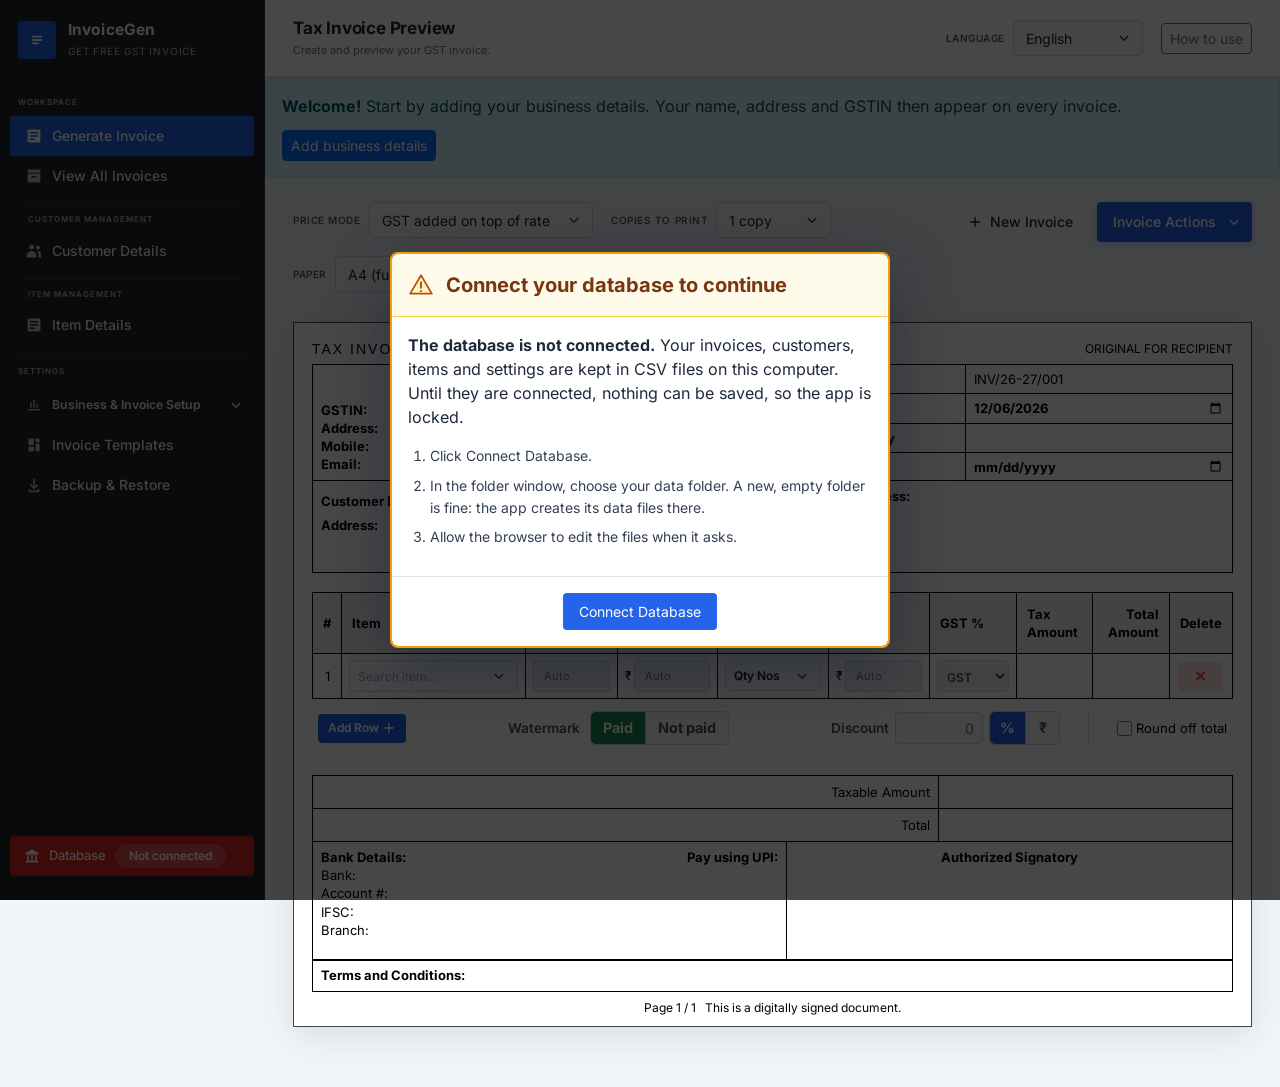
==== commit cf5ae791: "Move Preview into the Invoice Actions menu; tidy the Add an item form Preview is now the first item " ====
--- a/app.html
+++ b/app.html
@@ -256,12 +256,13 @@
           </svg>
           New Invoice
         </button>
-        <button id="btnPrintPreview" type="button" class="topbar-btn topbar-btn-secondary">Preview</button>
         <div class="dropdown">
           <button type="button" class="topbar-btn topbar-btn-primary dropdown-toggle" id="btnInvoiceActions" data-bs-toggle="dropdown" aria-expanded="false">
             Invoice Actions
           </button>
           <ul class="dropdown-menu dropdown-menu-end" aria-labelledby="btnInvoiceActions">
+            <li><button type="button" class="dropdown-item" id="btnPrintPreview">Preview</button></li>
+            <li><hr class="dropdown-divider"></li>
             <li><button type="button" class="dropdown-item" data-invoice-action="save-print">Save &amp; Print</button></li>
             <li><button type="button" class="dropdown-item" data-invoice-action="save-draft">Save as Draft</button></li>
           </ul>
--- a/style.css
+++ b/style.css
@@ -7946,3 +7946,26 @@
 @media (max-width: 760px) {
   .topbar-lang-setting { flex-wrap: wrap; justify-content: flex-end; row-gap: 6px; }
 }
+
+/* ---------- Add an item form: tidy 12-column layout, equal control heights ---------- */
+#itemAddForm .customer-field { display: flex; flex-direction: column; gap: 5px; min-width: 0; }
+#itemAddForm .customer-field .form-control,
+#itemAddForm .customer-field .form-select { margin: 0; height: 38px; font-size: 13px; }
+#itemAddForm .customer-add-action .btn { height: 38px; width: 100%; font-weight: 600; }
+#itemAddForm .customer-add-action { align-items: flex-end; }
+@media (min-width: 1201px) {
+  #itemAddForm .customer-add-grid { grid-template-columns: repeat(12, minmax(0, 1fr)); gap: 12px; align-items: end; }
+  /* Row 1: name | HSN | rate | wholesale | purchase price.   Row 2: stock | unit | GST | button */
+  #itemAddForm .customer-add-grid > :nth-child(1) { grid-area: 1 / 1 / 2 / span 4; }
+  #itemAddForm .customer-add-grid > :nth-child(2) { grid-area: 1 / 5 / 2 / span 2; }
+  #itemAddForm .customer-add-grid > :nth-child(3) { grid-area: 1 / 7 / 2 / span 2; }
+  #itemAddForm .customer-add-grid > :nth-child(4) { grid-area: 1 / 9 / 2 / span 2; }
+  #itemAddForm .customer-add-grid > :nth-child(5) { grid-area: 1 / 11 / 2 / span 2; }
+  #itemAddForm .customer-add-grid > :nth-child(6) { grid-area: 2 / 1 / 3 / span 3; }
+  #itemAddForm .customer-add-grid > :nth-child(7) { grid-area: 2 / 4 / 3 / span 3; }
+  #itemAddForm .customer-add-grid > :nth-child(8) { grid-area: 2 / 7 / 3 / span 3; }
+  #itemAddForm .customer-add-grid > .customer-add-action { grid-area: 2 / 10 / 3 / span 3; }
+}
+@media (max-width: 1200px) {
+  #itemAddForm .customer-add-grid > .customer-add-action { order: 99; grid-column: 1 / -1; }
+}
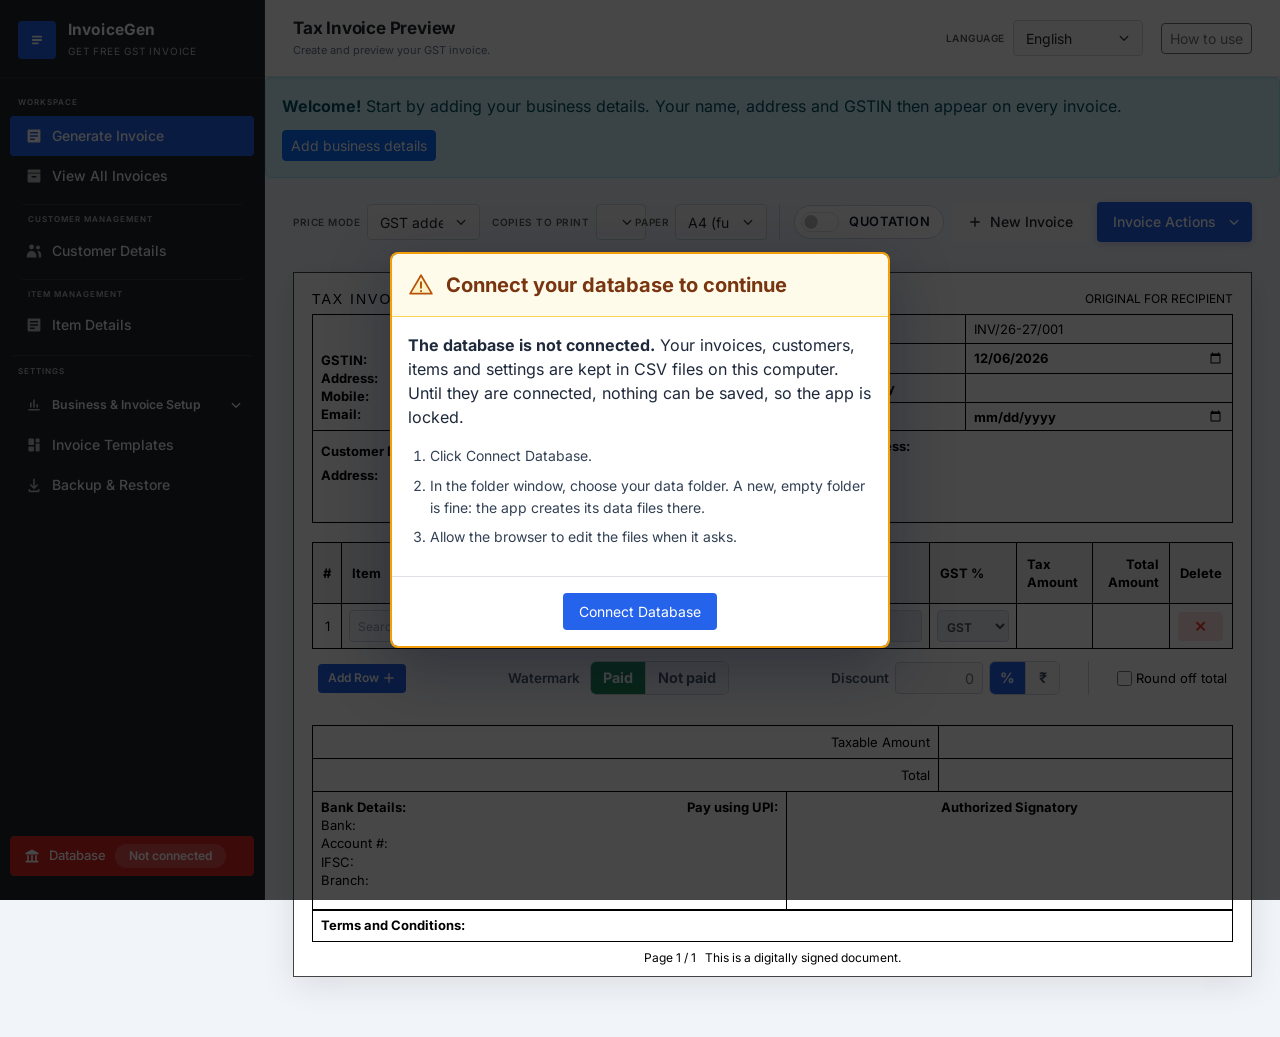
==== commit 296962ee: "Open the guide in the browser from the installed app (narrow app scope, new-tab link) Co-Authored-By" ====
--- a/app.html
+++ b/app.html
@@ -197,7 +197,7 @@
           <option value="en">English</option>
           <option value="hi">हिन्दी</option>
         </select>
-        <a class="btn btn-sm btn-outline-secondary topbar-guide-link" href="index.html?guide=1" title="Open the guide: how to install the app and connect your data folder">How to use</a>
+        <a class="btn btn-sm btn-outline-secondary topbar-guide-link" href="index.html?guide=1" target="_blank" rel="noopener" title="Open the guide: how to install the app and connect your data folder">How to use</a>
         <button type="button" class="btn btn-sm btn-outline-primary topbar-install-btn" id="btnInstallApp" hidden title="Install InvoiceGen as an app with a desktop icon. It also opens without internet.">Install app</button>
       </div>
     </header>
--- a/style.css
+++ b/style.css
@@ -7969,3 +7969,15 @@
 @media (max-width: 1200px) {
   #itemAddForm .customer-add-grid > .customer-add-action { order: 99; grid-column: 1 / -1; }
 }
+
+/* Invoice settings bar: Price mode, Copies, Paper and Quotation fit on one line */
+@media screen and (min-width: 992px) {
+  .invoice-body-actions { align-items: center; }
+  .invoice-body-settings { flex-wrap: nowrap; flex: 1 1 auto; min-width: 0; gap: 12px; }
+  .invoice-body-settings .topbar-price-setting { width: 250px; flex: 0 1 250px; }
+  .invoice-body-settings .topbar-copies-setting { width: 175px; flex: 0 1 175px; }
+  .invoice-body-settings .topbar-paper-setting { width: 175px; flex: 0 1 175px; }
+  .invoice-body-settings .topbar-setting { gap: 6px; }
+  .invoice-body-settings .quote-toggle-setting { margin-left: 0; padding-left: 14px; flex: 0 0 auto; white-space: nowrap; }
+  .invoice-body-settings .setting-label { white-space: nowrap; }
+}
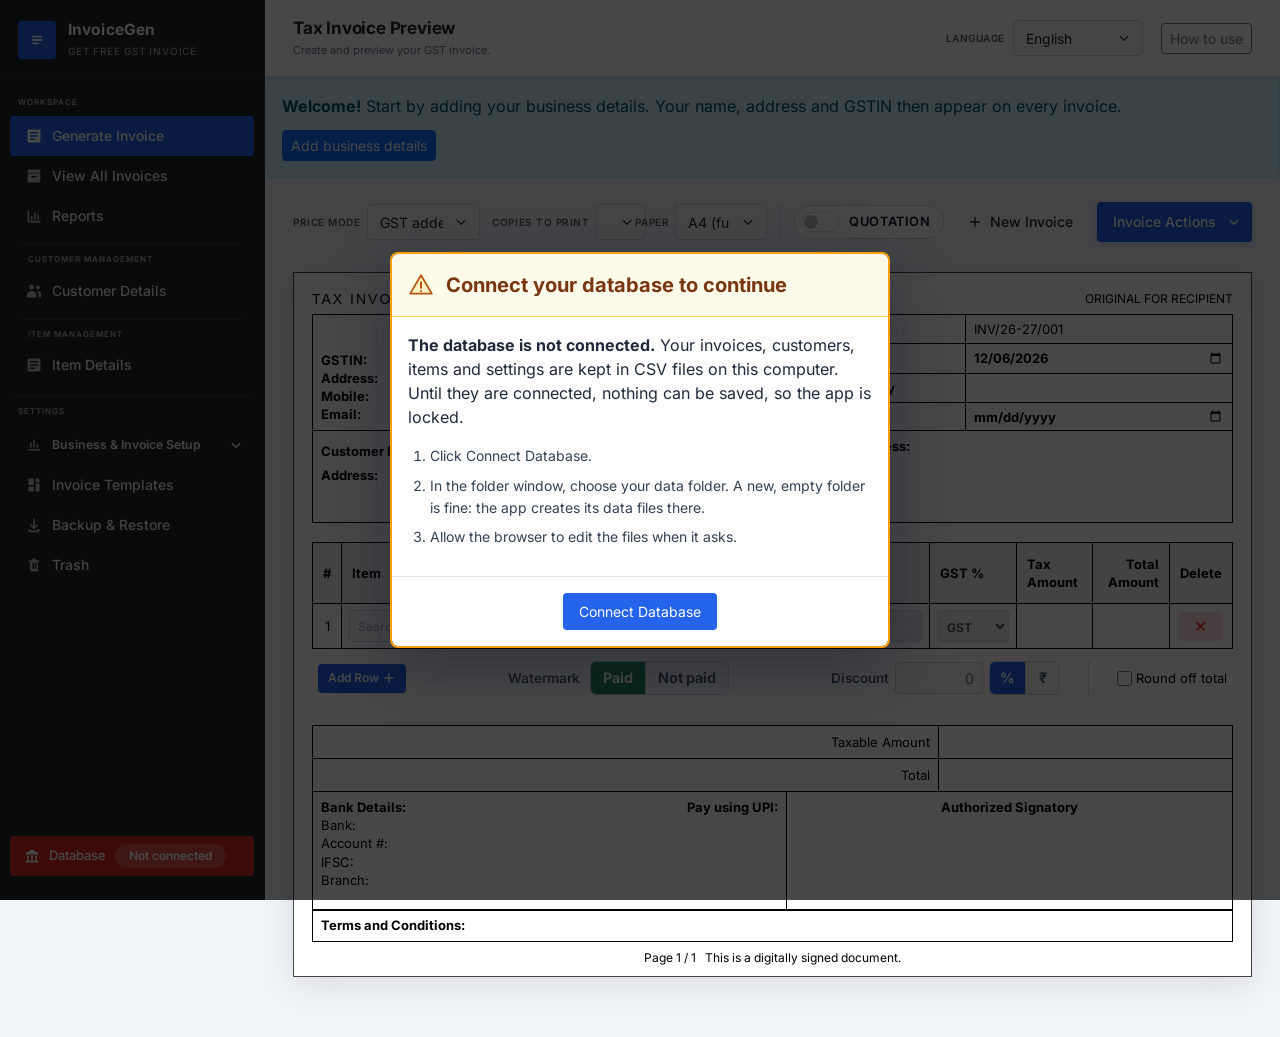
==== commit 0f2b9699: "Add Reports, stock limit, Trash with undo, onboarding wizard and in-app sample data Co-Authored-By: " ====
--- a/app.html
+++ b/app.html
@@ -46,6 +46,12 @@
           <path d="M3 2h14a1 1 0 011 1v3H2V3a1 1 0 011-1zm-1 5h16v10a1 1 0 01-1 1H3a1 1 0 01-1-1V7zm5 3v2h6v-2H7z" />
         </svg>
         View All Invoices
+      </button>
+      <button class="nav-item" data-edit="reports" id="nav-reports">
+        <svg class="nav-icon-svg" viewBox="0 0 20 20" fill="currentColor" aria-hidden="true">
+          <path d="M3 3a1 1 0 011 1v12h13a1 1 0 110 2H3a1 1 0 01-1-1V4a1 1 0 011-1zm4 7a1 1 0 011 1v3a1 1 0 11-2 0v-3a1 1 0 011-1zm4-4a1 1 0 011 1v7a1 1 0 11-2 0V7a1 1 0 011-1zm4 2a1 1 0 011 1v5a1 1 0 11-2 0V9a1 1 0 011-1z" />
+        </svg>
+        Reports
       </button>
       <div class="sidebar-group-label">Customer Management</div>
       <button class="nav-item" data-edit="customerDirectory" id="nav-customer-directory">
@@ -119,6 +125,12 @@
           <path d="M10 2a1 1 0 011 1v8.59l2.3-2.3a1 1 0 011.4 1.42l-4 4a1 1 0 01-1.4 0l-4-4a1 1 0 111.4-1.42L9 11.59V3a1 1 0 011-1zM4 15a1 1 0 011 1v1h10v-1a1 1 0 112 0v1a2 2 0 01-2 2H5a2 2 0 01-2-2v-1a1 1 0 011-1z" />
         </svg>
         Backup &amp; Restore
+      </button>
+      <button class="nav-item" data-edit="trash" id="nav-trash">
+        <svg class="nav-icon-svg" viewBox="0 0 20 20" fill="currentColor" aria-hidden="true">
+          <path fill-rule="evenodd" d="M9 2a1 1 0 00-.89.55L7.38 4H4a1 1 0 100 2h1v10a2 2 0 002 2h6a2 2 0 002-2V6h1a1 1 0 100-2h-3.38l-.73-1.45A1 1 0 0011 2H9zM8 8a1 1 0 012 0v6a1 1 0 11-2 0V8zm4-1a1 1 0 00-1 1v6a1 1 0 102 0V8a1 1 0 00-1-1z" clip-rule="evenodd" />
+        </svg>
+        Trash <span class="nav-badge" id="trashCount" hidden>0</span>
       </button>
     </nav>
     <div class="sidebar-settings">
@@ -665,6 +677,7 @@
   <script src="lib/html2pdf.bundle.min.js"></script>
   <script src="lib/jszip.min.js"></script>
   <script src="i18n.js"></script>
+  <script src="sample-data.js"></script>
   <script src="folder-data.js"></script>
   <script src="app.js"></script>
 </body>
--- a/style.css
+++ b/style.css
@@ -7981,3 +7981,51 @@
   .invoice-body-settings .quote-toggle-setting { margin-left: 0; padding-left: 14px; flex: 0 0 auto; white-space: nowrap; }
   .invoice-body-settings .setting-label { white-space: nowrap; }
 }
+
+/* Invoice details page: two fields per line (Invoice # + date, due date + place of supply) */
+.meta-fields-grid { display: grid; grid-template-columns: repeat(2, minmax(0, 1fr)); gap: 0 18px; }
+.meta-fields-grid > .mb-3 { min-width: 0; }
+@media (max-width: 640px) { .meta-fields-grid { grid-template-columns: 1fr; } }
+
+/* Reports page */
+.rp-card { background: #fff; border: 1px solid #e2e8f0; border-radius: 12px; padding: 16px 18px; margin: 16px 0; }
+.rp-card-head { display: flex; align-items: center; justify-content: space-between; gap: 12px; margin-bottom: 12px; flex-wrap: wrap; }
+.rp-toggle { display: inline-flex; gap: 6px; }
+.rp-empty { padding: 24px 8px; text-align: center; color: #64748b; list-style: none; }
+.rp-chart { display: flex; align-items: stretch; gap: 8px; height: 230px; padding-top: 4px; overflow-x: auto; }
+.rp-col { flex: 1 1 0; min-width: 34px; display: flex; flex-direction: column; align-items: center; gap: 4px; }
+.rp-track { flex: 1; width: 100%; display: flex; align-items: flex-end; justify-content: center; border-bottom: 1px solid #cbd5e1; }
+.rp-bar { width: min(100%, 36px); background: #2563eb; border-radius: 4px 4px 0 0; transition: filter .15s; }
+.rp-col:hover .rp-bar { filter: brightness(0.85); }
+.rp-val { font-size: 11px; color: #334155; min-height: 14px; white-space: nowrap; font-weight: 600; }
+.rp-lbl { font-size: 11px; color: #64748b; white-space: nowrap; }
+.rp-two { display: grid; grid-template-columns: repeat(2, minmax(0, 1fr)); gap: 16px; }
+.rp-two .rp-card { margin: 0 0 16px; }
+.rp-top { list-style: none; margin: 0; padding: 0; display: grid; gap: 12px; }
+.rp-top-row { display: grid; grid-template-columns: 24px minmax(0, 1fr) auto; align-items: center; gap: 10px; }
+.rp-top-rank { width: 24px; height: 24px; border-radius: 50%; background: #eff6ff; color: #1d4ed8; font-size: 12px; font-weight: 700; display: grid; place-items: center; }
+.rp-top-name { font-size: 13.5px; font-weight: 600; overflow: hidden; text-overflow: ellipsis; white-space: nowrap; }
+.rp-top-meter { height: 6px; border-radius: 3px; background: #e2e8f0; margin-top: 4px; overflow: hidden; }
+.rp-top-meter span { display: block; height: 100%; background: #2563eb; border-radius: 3px; }
+.rp-top-value { font-size: 13px; font-weight: 700; white-space: nowrap; }
+.report-table tfoot th { background: #f1f5f9; }
+@media (max-width: 800px) { .rp-two { grid-template-columns: 1fr; } }
+
+.rp-types { margin-top: 14px; }
+.rp-export { display: inline-flex; gap: 6px; }
+.report-party-link { font-weight: 600; text-decoration: none; text-align: left; }
+.report-party-link:hover { text-decoration: underline; }
+
+/* Undo button inside a toast, and the Trash count in the sidebar */
+.app-toast-action { background: transparent; border: 1px solid rgba(255,255,255,.55); color: inherit; border-radius: 6px; padding: 2px 10px; font-size: 12px; font-weight: 700; margin-left: 10px; cursor: pointer; }
+.app-toast-action:hover { background: rgba(255,255,255,.15); }
+.nav-badge { margin-left: auto; background: #ef4444; color: #fff; border-radius: 999px; font-size: 11px; font-weight: 700; padding: 1px 7px; min-width: 20px; text-align: center; }
+.nav-badge[hidden] { display: none; }
+
+/* Setup wizard: last step */
+.setup-first h3 { font-size: 20px; margin-bottom: 12px; }
+.setup-checklist { list-style: none; padding: 0; margin: 0 0 16px; display: grid; gap: 8px; }
+.setup-checklist li { display: flex; align-items: center; gap: 10px; }
+.setup-check { width: 22px; height: 22px; border-radius: 50%; background: #e2e8f0; color: #64748b; display: grid; place-items: center; font-size: 12px; font-weight: 800; }
+.setup-check.is-done { background: #dcfce7; color: #15803d; }
+.setup-first-sample { display: flex; align-items: center; justify-content: space-between; gap: 16px; flex-wrap: wrap; margin-top: 20px; padding: 14px 16px; border: 1px dashed #cbd5e1; border-radius: 12px; background: #f8fafc; }
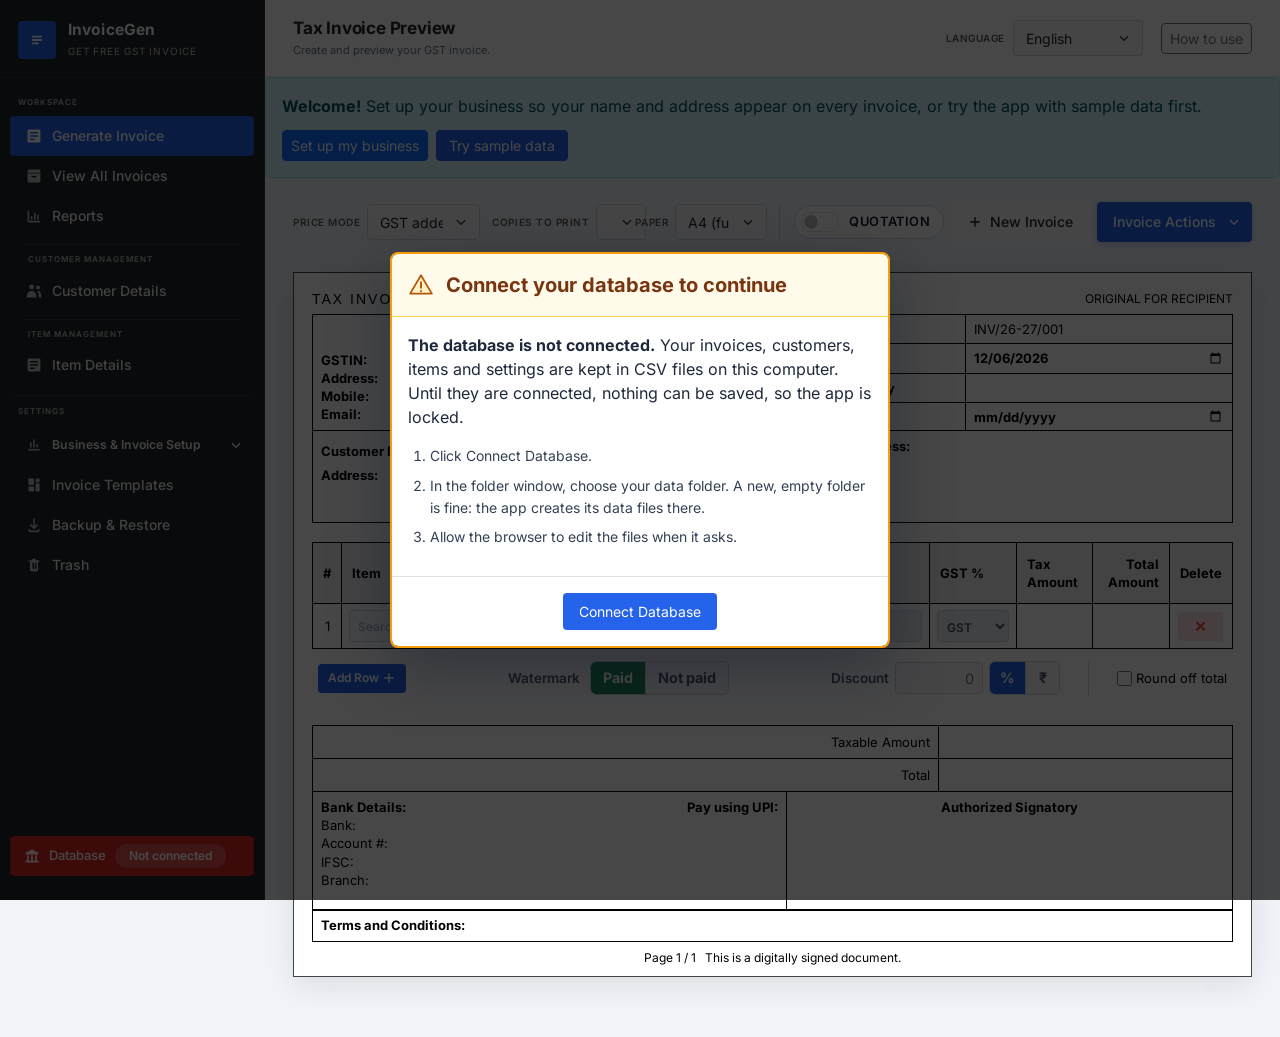
==== commit 83c71c2b: "Welcome pop-up with sample data choice, empty-folder-only welcome bar, green active profile button C" ====
--- a/app.html
+++ b/app.html
@@ -227,8 +227,24 @@
     </div>
 
     <div class="alert alert-info no-print first-run-notice" id="firstRunNotice" role="status" hidden>
-      <div><strong>Welcome!</strong> Start by adding your business details. Your name, address and GSTIN then appear on every invoice.</div>
-      <button type="button" class="btn btn-sm btn-primary" id="btnFirstRunSetup">Add business details</button>
+      <div><strong>Welcome!</strong> Set up your business so your name and address appear on every invoice, or try the app with sample data first.</div>
+      <div class="first-run-actions">
+        <button type="button" class="btn btn-sm btn-primary" id="btnFirstRunSetup">Set up my business</button>
+        <button type="button" class="btn btn-sm btn-outline-primary" id="btnFirstRunSample">Try sample data</button>
+      </div>
+    </div>
+
+    <div class="alert alert-info no-print first-run-notice" id="missingBusinessNotice" role="status" hidden>
+      <div><strong>Add your business details.</strong> Your name and address are not on your invoices yet.</div>
+      <div class="first-run-actions"><button type="button" class="btn btn-sm btn-primary" id="btnMissingBusiness">Add business details</button></div>
+    </div>
+
+    <div class="alert alert-warning no-print sample-banner" id="sampleBanner" role="status" hidden>
+      <div><strong>You are using sample data.</strong> The customers, items and business details are made-up examples.</div>
+      <div class="first-run-actions">
+        <button type="button" class="btn btn-sm btn-primary" id="btnSampleSetup">Set up my business</button>
+        <button type="button" class="btn btn-sm btn-outline-danger" id="btnSampleRemove">Remove sample data</button>
+      </div>
     </div>
 
     <div class="invoice-body-actions no-print" id="invoiceBodyActions">
@@ -513,6 +529,22 @@
     </div>
   </div>
 
+  <div class="modal fade no-print" id="onboardModal" tabindex="-1" aria-labelledby="onboardTitle" aria-hidden="true" data-bs-backdrop="static">
+    <div class="modal-dialog modal-dialog-centered modal-dialog-scrollable onboard-dialog">
+      <div class="modal-content">
+        <div class="modal-header">
+          <div>
+            <h5 class="modal-title" id="onboardTitle">Welcome to InvoiceGen</h5>
+            <div class="onboard-sub" id="onboardSub"></div>
+          </div>
+          <button type="button" class="btn-close" data-bs-dismiss="modal" aria-label="Close"></button>
+        </div>
+        <div class="modal-body" id="onboardBody"></div>
+        <div class="modal-footer" id="onboardFooter"></div>
+      </div>
+    </div>
+  </div>
+
   <div class="modal fade no-print" id="csvHelpModal" tabindex="-1" aria-labelledby="csvHelpTitle" aria-hidden="true">
     <div class="modal-dialog modal-dialog-centered">
       <div class="modal-content">
--- a/style.css
+++ b/style.css
@@ -8029,3 +8029,42 @@
 .setup-check { width: 22px; height: 22px; border-radius: 50%; background: #e2e8f0; color: #64748b; display: grid; place-items: center; font-size: 12px; font-weight: 800; }
 .setup-check.is-done { background: #dcfce7; color: #15803d; }
 .setup-first-sample { display: flex; align-items: center; justify-content: space-between; gap: 16px; flex-wrap: wrap; margin-top: 20px; padding: 14px 16px; border: 1px dashed #cbd5e1; border-radius: 12px; background: #f8fafc; }
+
+/* Welcome pop-up */
+.first-run-actions { display: flex; gap: 8px; flex-wrap: wrap; }
+.sample-banner { display: flex; align-items: center; justify-content: space-between; gap: 12px; flex-wrap: wrap; margin: 12px 28px 0; }
+.sample-banner[hidden] { display: none; }
+.onboard-dialog { max-width: 620px; }
+.onboard-sub { font-size: 13px; color: #64748b; margin-top: 2px; }
+.onboard-steps { list-style: none; display: flex; gap: 8px; padding: 0; margin: 0 0 18px; }
+.onboard-steps li { flex: 1; display: flex; align-items: center; gap: 8px; font-size: 13px; font-weight: 600; color: #94a3b8; padding-bottom: 8px; border-bottom: 3px solid #e2e8f0; }
+.onboard-steps li span { width: 22px; height: 22px; border-radius: 50%; background: #e2e8f0; color: #64748b; display: grid; place-items: center; font-size: 12px; flex: none; }
+.onboard-steps li.is-current { color: #1d4ed8; border-bottom-color: #2563eb; }
+.onboard-steps li.is-current span { background: #2563eb; color: #fff; }
+.onboard-steps li.is-done { color: #15803d; border-bottom-color: #22c55e; }
+.onboard-steps li.is-done span { background: #22c55e; color: #fff; }
+.onboard-field { margin-bottom: 14px; min-width: 0; }
+.onboard-field .form-label { font-size: 13px; font-weight: 600; margin-bottom: 4px; }
+.onboard-row { display: grid; grid-template-columns: repeat(2, minmax(0, 1fr)); gap: 0 14px; }
+.onboard-logo { display: flex; align-items: center; gap: 12px; margin-top: 8px; }
+.onboard-logo img { max-height: 48px; max-width: 120px; border: 1px solid #e2e8f0; border-radius: 6px; padding: 3px; background: #fff; }
+.onboard-error { color: #b91c1c; font-size: 13px; font-weight: 600; min-height: 20px; }
+.onboard-choices { display: grid; grid-template-columns: repeat(2, minmax(0, 1fr)); gap: 14px; }
+.onboard-choice { text-align: left; display: flex; flex-direction: column; gap: 6px; padding: 18px; border: 2px solid #e2e8f0; border-radius: 14px; background: #fff; cursor: pointer; transition: border-color .15s, box-shadow .15s; position: relative; }
+.onboard-choice:hover { border-color: #93c5fd; box-shadow: 0 6px 18px rgba(37, 99, 235, .12); }
+.onboard-choice.is-primary { border-color: #2563eb; background: #eff6ff; }
+.onboard-choice strong { font-size: 16px; color: #0f172a; }
+.onboard-choice > span:not(.onboard-choice-icon) { font-size: 13px; color: #475569; line-height: 1.45; }
+.onboard-choice em { position: absolute; top: 12px; right: 12px; font-style: normal; font-size: 11px; font-weight: 700; color: #1d4ed8; background: #dbeafe; padding: 2px 8px; border-radius: 999px; }
+.onboard-choice-icon { font-size: 28px; line-height: 1; }
+.onboard-done h3 { font-size: 20px; margin-bottom: 12px; }
+@media (max-width: 560px) { .onboard-choices, .onboard-row { grid-template-columns: 1fr; } .sample-banner { margin: 12px 14px 0; } }
+.onboard-dialog .modal-header { background: #fff; color: #0f172a; border-bottom: 1px solid #e2e8f0; align-items: flex-start; }
+.onboard-dialog .modal-title { color: #0f172a; font-weight: 700; }
+.onboard-dialog .btn-close { filter: none; opacity: .6; background-color: transparent; }
+.onboard-dialog .btn-close { width: 32px; height: 32px; padding: 0; border: 0; border-radius: 8px; opacity: .7; background: transparent url("data:image/svg+xml,%3Csvg xmlns='http://www.w3.org/2000/svg' viewBox='0 0 16 16' fill='%23334155'%3E%3Cpath d='M2.5 2.5l11 11M13.5 2.5l-11 11' stroke='%23334155' stroke-width='1.8' stroke-linecap='round'/%3E%3C/svg%3E") center / 14px no-repeat !important; }
+.onboard-dialog .btn-close:hover { opacity: 1; background-color: #f1f5f9 !important; }
+
+/* Business & Invoice Setup tables: the profile in use is green */
+.dashboard-card .profile-active-row > *, .profile-active-row > * { background-color: #f0fdf4 !important; color: inherit; }
+.profile-active-btn.btn-success:disabled, .profile-active-btn.btn-success.disabled { background-color: #16a34a; border-color: #16a34a; color: #fff; opacity: 1; font-weight: 600; }
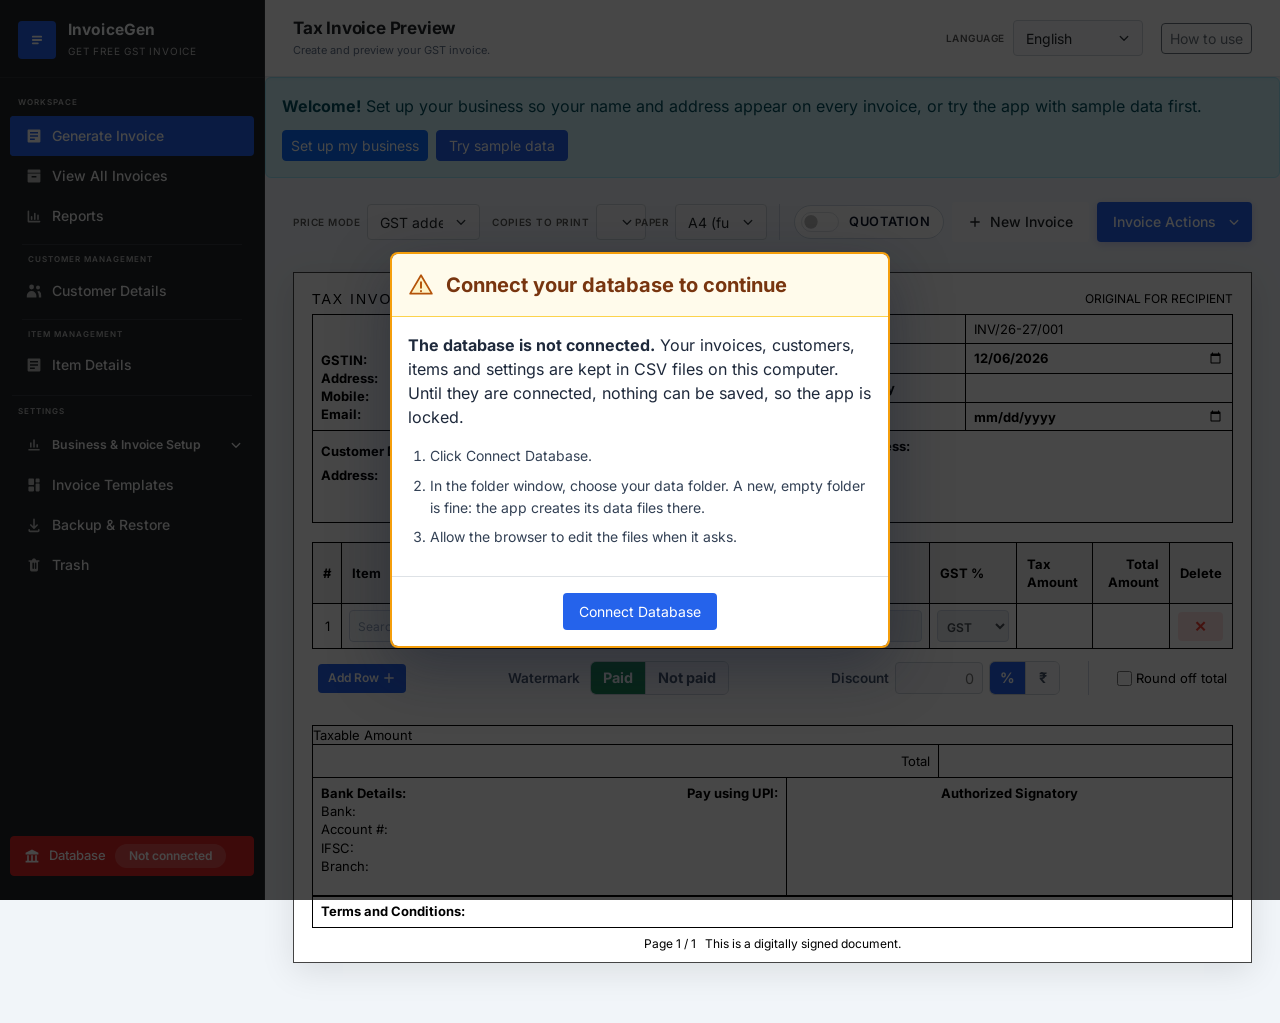
==== commit d68fb95a: "Phone layout for the app and the invoice page, Trash restore all, safer sample-data removal, README " ====
--- a/app.html
+++ b/app.html
@@ -134,9 +134,11 @@
       </button>
     </nav>
     <div class="sidebar-settings">
-      
-
-
+      <div class="sidebar-mobile-links">
+        <a class="sidebar-mobile-link" href="index.html?guide=1" target="_blank" rel="noopener">How to use</a>
+        <button type="button" class="sidebar-mobile-link" data-app-install hidden>Install app</button>
+        <button type="button" class="sidebar-mobile-link" data-app-refresh hidden>&#8635; Refresh</button>
+      </div>
     </div>
 
     <div class="sidebar-actions">
@@ -190,6 +192,7 @@
   </aside>
 
   <div class="sidebar-backdrop no-print" id="sidebarBackdrop"></div>
+  <div class="m-total-bar no-print" id="mTotalBar"><span><span class="m-total-label">Total</span> <span class="m-total-count" id="mTotalCount"></span></span><b id="mTotalValue"></b></div>
 
   <!-- ===================== MAIN ===================== -->
   <div class="main-wrapper">
@@ -210,7 +213,8 @@
           <option value="hi">हिन्दी</option>
         </select>
         <a class="btn btn-sm btn-outline-secondary topbar-guide-link" href="index.html?guide=1" target="_blank" rel="noopener" title="Open the guide: how to install the app and connect your data folder">How to use</a>
-        <button type="button" class="btn btn-sm btn-outline-primary topbar-install-btn" id="btnInstallApp" hidden title="Install InvoiceGen as an app with a desktop icon. It also opens without internet.">Install app</button>
+        <button type="button" class="btn btn-sm btn-outline-primary topbar-install-btn" id="btnInstallApp" data-app-install hidden title="Install InvoiceGen as an app with a desktop icon. It also opens without internet.">Install app</button>
+        <button type="button" class="btn btn-sm btn-outline-secondary topbar-refresh-btn" id="btnRefreshApp" data-app-refresh hidden title="Reload the app and get the latest version (same as pressing F5)">&#8635; Refresh</button>
       </div>
     </header>
 
@@ -240,7 +244,7 @@
     </div>
 
     <div class="alert alert-warning no-print sample-banner" id="sampleBanner" role="status" hidden>
-      <div><strong>You are using sample data.</strong> The customers, items and business details are made-up examples.</div>
+      <div><strong>You are using sample data.</strong> The customers, items, invoices and business details are made-up examples.</div>
       <div class="first-run-actions">
         <button type="button" class="btn btn-sm btn-primary" id="btnSampleSetup">Set up my business</button>
         <button type="button" class="btn btn-sm btn-outline-danger" id="btnSampleRemove">Remove sample data</button>
@@ -248,7 +252,12 @@
     </div>
 
     <div class="invoice-body-actions no-print" id="invoiceBodyActions">
-      <div class="invoice-body-settings">
+      <button type="button" class="invoice-settings-toggle" id="invoiceSettingsToggle" aria-expanded="false" aria-controls="invoiceBodySettings">
+        <span class="invoice-settings-title">&#9881; Invoice settings</span>
+        <span class="invoice-settings-summary" id="invoiceSettingsSummary"></span>
+        <span class="invoice-settings-chevron" aria-hidden="true">&#9662;</span>
+      </button>
+      <div class="invoice-body-settings" id="invoiceBodySettings">
         <div class="setting-row topbar-setting topbar-price-setting">
           <label class="setting-label" for="pm">Price Mode</label>
           <select id="pm" class="setting-select" title="Price mode">
--- a/style.css
+++ b/style.css
@@ -8068,3 +8068,330 @@
 /* Business & Invoice Setup tables: the profile in use is green */
 .dashboard-card .profile-active-row > *, .profile-active-row > * { background-color: #f0fdf4 !important; color: inherit; }
 .profile-active-btn.btn-success:disabled, .profile-active-btn.btn-success.disabled { background-color: #16a34a; border-color: #16a34a; color: #fff; opacity: 1; font-weight: 600; }
+
+.topbar-lang-setting .topbar-refresh-btn { white-space: nowrap; margin-left: 10px; }
+.topbar-refresh-btn[hidden] { display: none; }
+
+.customer-directory-tools:has([data-trash-empty]) { display: flex; gap: 8px; flex-wrap: wrap; }
+
+/* ══════════ Phones and tablets ══════════ */
+.sidebar-mobile-links { display: none; }
+@media screen and (max-width: 767px) {
+  /* top bar: menu button, title and language only. The guide, install and refresh links live in the side menu. */
+  .topbar { grid-template-columns: minmax(0, 1fr) auto !important; padding: 8px 12px !important; align-items: center; }
+  .topbar-left { column-gap: 10px !important; min-width: 0; }
+  .topbar-title { font-size: 16px !important; white-space: nowrap; overflow: hidden; text-overflow: ellipsis; }
+  .topbar-intro { display: none !important; }
+  .topbar-left .topbar-title { grid-row: 1 / span 2; align-self: center; }
+  .topbar-lang-setting { width: auto !important; flex-wrap: nowrap !important; }
+  .topbar-lang-setting .setting-label, .topbar-guide-link, .topbar-install-btn, .topbar-refresh-btn { display: none !important; }
+  .topbar-lang-setting .setting-select { min-width: 0 !important; width: 96px; height: 38px; font-size: 14px; }
+  .sidebar-mobile-links { display: grid; gap: 6px; padding: 12px 14px 4px; }
+  .sidebar-mobile-link { display: block; width: 100%; text-align: left; padding: 10px 12px; border: 1px solid rgba(255,255,255,.18); border-radius: 8px; background: transparent; color: #e2e8f0; font-size: 14px; text-decoration: none; }
+  .sidebar-mobile-link[hidden] { display: none; }
+
+  /* banners take less room */
+  .backup-reminder, .first-run-notice, .sample-banner, #missingBusinessNotice { margin: 8px 12px !important; padding: 10px 12px !important; font-size: 13px; }
+  .backup-reminder .btn, .first-run-actions .btn, .sample-banner .btn { padding: 4px 10px; font-size: 13px; }
+
+  /* forms: 16px text stops phones from zooming in when a box is tapped; bigger touch targets */
+  input:not([type="checkbox"]):not([type="radio"]), select, textarea { font-size: 16px; }
+  .btn { min-height: 38px; }
+  .btn-sm { min-height: 36px; padding-left: 12px; padding-right: 12px; }
+  .modal-dialog { margin: 8px; }
+
+  /* tables become stacked cards */
+  table.mobile-cards, table.mobile-cards > tbody, table.mobile-cards > tfoot { display: block; width: 100%; }
+  table.mobile-cards > thead { display: none; }
+  table.mobile-cards > tbody > tr, table.mobile-cards > tfoot > tr { display: block; margin: 0 0 10px; padding: 8px 12px; border: 1px solid #e2e8f0; border-radius: 12px; background: #fff !important; box-shadow: 0 1px 2px rgba(15,23,42,.04); }
+  table.mobile-cards > tfoot > tr { background: #f1f5f9 !important; }
+  table.mobile-cards td, table.mobile-cards th { display: flex; align-items: center; justify-content: space-between; gap: 12px; width: auto !important; padding: 5px 0 !important; border: 0 !important; background: transparent !important; box-shadow: none !important; text-align: right !important; word-break: break-word; }
+  table.mobile-cards td::before, table.mobile-cards th[data-label]::before { content: attr(data-label); flex: 0 0 38%; max-width: 38%; text-align: left; font-size: 12px; font-weight: 600; color: #64748b; text-transform: none; }
+  table.mobile-cards td[data-label=""]::before, table.mobile-cards th[data-label=""]::before { display: none; }
+  table.mobile-cards .directory-row-number, table.mobile-cards th[scope="row"] { display: none !important; }
+  table.mobile-cards td:first-of-type { font-weight: 700; justify-content: flex-start; text-align: left !important; font-size: 15px; padding-bottom: 8px !important; border-bottom: 1px solid #eef2f7 !important; margin-bottom: 4px; }
+  table.mobile-cards td:first-of-type::before { display: none; }
+  table.mobile-cards td.directory-row-actions { justify-content: flex-start; padding-top: 10px !important; border-top: 1px solid #eef2f7 !important; margin-top: 4px; }
+  table.mobile-cards td.directory-row-actions::before { display: none; }
+  table.mobile-cards .invoice-archive-actions, table.mobile-cards .directory-actions { flex-wrap: wrap; gap: 6px; }
+  .customer-directory-empty { text-align: center !important; }
+  table.mobile-cards td.customer-directory-empty { display: block; }
+}
+
+@media screen and (max-width: 767px) {
+  table.mobile-cards { min-width: 0 !important; max-width: 100% !important; table-layout: auto !important; }
+  table.mobile-cards > colgroup { display: none; }
+  .customer-directory-table-wrap, .table-responsive { overflow-x: visible; }
+}
+@media screen and (max-width: 767px) {
+  .kpi-grid { grid-template-columns: repeat(2, minmax(0, 1fr)) !important; gap: 10px !important; }
+  .kpi-card { padding: 10px 12px !important; min-width: 0; }
+  .kpi-card .kpi-value { font-size: 18px !important; overflow-wrap: anywhere; }
+  .kpi-card .kpi-label { font-size: 10.5px !important; }
+  .kpi-card .kpi-sub { font-size: 11.5px !important; }
+  .archive-tabs { overflow-x: auto; flex-wrap: nowrap !important; scrollbar-width: none; -webkit-overflow-scrolling: touch; }
+  .archive-tabs::-webkit-scrollbar { display: none; }
+  .archive-tab { white-space: nowrap; flex: 0 0 auto; padding: 10px 14px !important; }
+  .archive-filter-bar { flex-wrap: wrap; }
+  .invoice-archive-heading, .customer-directory-heading { flex-direction: column; align-items: stretch !important; gap: 10px; }
+  .customer-directory-tools { width: 100%; flex-wrap: wrap; }
+  .directory-search-control { width: 100% !important; max-width: none !important; }
+}
+
+@media screen and (max-width: 767px) {
+  .customer-add-form:not(.is-open) > :not(.customer-directory-heading) { display: none !important; }
+  .customer-add-form > .customer-directory-heading { cursor: pointer; align-items: center !important; flex-direction: row !important; justify-content: space-between; flex-wrap: wrap; }
+  .customer-add-form > .customer-directory-heading > strong::after { content: "  ＋"; color: #2563eb; font-weight: 800; }
+  .customer-add-form.is-open > .customer-directory-heading > strong::after { content: "  −"; }
+  /* the item list shows only what matters on a phone; tap the item name for the rest */
+  table.mobile-cards td[data-label="HSN/SAC"], table.mobile-cards td[data-label="Cost"], table.mobile-cards td[data-label="Wholesale"],
+  table.mobile-cards td[data-label="Margin"], table.mobile-cards td[data-label="QtySold"], table.mobile-cards td[data-label="Revenue"],
+  table.mobile-cards td[data-label="LastSold"] { display: none; }
+}
+@media screen and (max-width: 767px) { table.mobile-cards td:first-of-type a { font-size: 15px; font-weight: 700; } }
+@media screen and (max-width: 767px) { table.mobile-cards td.customer-directory-empty { font-weight: 400 !important; font-size: 14px !important; border: 0 !important; justify-content: center !important; text-align: center !important; } }
+
+/* Invoice settings fold into one bar on phones */
+.invoice-settings-toggle { display: none; }
+@media screen and (max-width: 767px) {
+  .invoice-body-actions { flex-direction: column; align-items: stretch !important; gap: 10px; }
+  .invoice-settings-toggle { display: flex; align-items: center; gap: 8px; width: 100%; padding: 10px 12px; border: 1px solid #cbd5e1; border-radius: 10px; background: #fff; color: #0f172a; text-align: left; }
+  .invoice-settings-title { font-weight: 700; font-size: 14px; white-space: nowrap; }
+  .invoice-settings-summary { flex: 1; min-width: 0; font-size: 12.5px; color: #64748b; overflow: hidden; text-overflow: ellipsis; white-space: nowrap; }
+  .invoice-settings-chevron { transition: transform .15s; color: #64748b; }
+  .settings-open .invoice-settings-chevron { transform: rotate(180deg); }
+  .invoice-body-actions .invoice-body-settings { display: none; width: 100%; padding: 10px 12px; border: 1px solid #e2e8f0; border-radius: 10px; background: #fff; }
+  .invoice-body-actions.settings-open .invoice-body-settings { display: flex; flex-direction: column; align-items: stretch; gap: 10px; }
+  .invoice-body-buttons { width: 100%; margin-left: 0; display: grid !important; grid-template-columns: 1fr 1fr; gap: 8px; }
+  .invoice-body-buttons > .topbar-btn, .invoice-body-buttons .dropdown, .invoice-body-buttons .dropdown > .topbar-btn { width: 100%; justify-content: center; }
+}
+@media screen and (max-width: 767px) { .quote-toggle-setting { border-left: 0 !important; padding-left: 0 !important; margin-left: 0 !important; } }
+
+/* ══════════ Generate Invoice on a phone: the invoice sheet folds into cards and accordions ══════════ */
+.m-toggle, .m-total-bar { display: none; }
+.m-tax-rows, .m-bottom { display: contents; }
+@media screen and (max-width: 767px) {
+  body:not(.printing) #sheets { padding: 10px 10px 84px !important; overflow-x: visible !important; }
+  body:not(.printing) #sheets .sheet { min-width: 0 !important; width: 100% !important; max-width: 100% !important; padding: 12px 10px !important; box-sizing: border-box; }
+  /* sticky total bar */
+  body:not(.dashboard-mode):not(.printing) .m-total-bar { display: flex; position: fixed; left: 0; right: 0; bottom: 0; z-index: 900; align-items: center; justify-content: space-between; padding: 10px 16px; background: #0f172a; color: #fff; box-shadow: 0 -4px 16px rgba(15,23,42,.25); font-size: 14px; }
+  .m-total-bar b { font-size: 20px; }
+  .m-total-label { font-weight: 600; }
+  .m-total-count { opacity: .7; font-size: 12px; margin-left: 6px; }
+  /* the small "Details ▾" buttons */
+  body:not(.printing) #sheets .m-toggle { display: inline-flex; align-items: center; gap: 4px; margin: 4px 0; padding: 4px 10px; border: 1px solid #cbd5e1; border-radius: 999px; background: #f8fafc; color: #1d4ed8; font-size: 12.5px; font-weight: 600; cursor: pointer; }
+  #sheets .m-toggle .m-chev { transition: transform .15s; }
+  #sheets .m-toggle[aria-expanded="true"] .m-chev { transform: rotate(180deg); }
+
+  /* seller / customer / bottom blocks: short by default */
+  /* seller and customer cards always show everything. The invoice-details card and the shipping card open from a button. */
+  #sheets .sheet:not(.mo-meta) .m-meta-box { display: none !important; }
+  #sheets .sheet:not(.mo-ship) .Shipping1,
+  #sheets .sheet:not(.mo-ship) .lm-party:not(.cust-cell), #sheets .sheet:not(.mo-ship) .le-party:not(.cust-cell), #sheets .sheet:not(.mo-ship) .mn-party:not(.cust-cell), #sheets .sheet:not(.mo-ship) .cp-party:not(.cust-cell) { display: none !important; }
+#sheets .sheet:not(.mo-bottom) .m-bottom { display: none; }
+#sheets .sheet.mo-bottom .m-bottom { display: block; }
+  .m-bottom-toggle { margin-top: 8px; }
+
+  /* top of every template: one column */
+#sheets .sheet .lay-top, #sheets .sheet .lay-top > *, #sheets .sheet .blk.two, #sheets .sheet .sellerrow, #sheets .sheet .lm-band, #sheets .sheet .mn-head, #sheets .sheet .lm-parties, #sheets .sheet .le-parties, #sheets .sheet .mn-parties, #sheets .sheet .cp-parties, #sheets .sheet .cp-head { display: block !important; width: 100% !important; grid-template-columns: 1fr !important; }
+#sheets .sheet .blk.two > .cell, #sheets .sheet .sellerrow > .cell { width: 100% !important; border-right: 0 !important; }
+#sheets .sheet .logo { max-width: 120px; min-height: 0 !important; min-width: 0 !important; }
+#sheets .sheet .logo img { max-height: 56px; max-width: 120px; min-height: 0 !important; min-width: 0 !important; }
+#sheets .sheet .top h1, #sheets .sheet .lay-top h1 { font-size: 18px !important; }
+  /* invoice number, date, place of supply, due date: two across */
+#sheets .sheet .meta, #sheets .sheet .lm-chips, #sheets .sheet .le-chips, #sheets .sheet .cp-chips, #sheets .sheet .mn-meta { display: grid !important; grid-template-columns: 1fr 1fr !important; gap: 6px 10px !important; }
+#sheets .sheet .meta > div:nth-child(odd) { font-size: 11px; color: #64748b; font-weight: 600; }
+#sheets .sheet .meta > div { padding: 2px 4px !important; border: 0 !important; }
+#sheets .sheet .meta-chip, #sheets .sheet .mn-meta-row { min-width: 0; }
+#sheets .sheet .cust-search-input { width: 100% !important; }
+#sheets .sheet .price-list-corner { position: static !important; margin-top: 6px; }
+
+  /* items: one card per row */
+#sheets .sheet table.items, #sheets .sheet table.items > tbody { display: block; width: 100%; border: 0; }
+#sheets .sheet table.items > thead { display: none; }
+#sheets .sheet table.items tr.m-row { display: grid; grid-template-columns: 1fr 1fr 1fr; gap: 8px 10px; margin: 0 0 10px; padding: 10px; border: 1px solid #d5dbe3; border-radius: 12px; background: #fff; position: relative; }
+#sheets .sheet table.items tr.m-row > td { display: block; width: auto !important; padding: 0 !important; border: 0 !important; background: transparent !important; text-align: left !important; min-width: 0; }
+#sheets .sheet table.items tr.m-row > td:nth-child(1) { display: none; }                       /* # */
+#sheets .sheet table.items tr.m-row > td:nth-child(2) { grid-column: 1 / 3; grid-row: 1; }       /* item */
+#sheets .sheet table.items tr.m-row > td:nth-child(11) { grid-column: 3; grid-row: 1; justify-self: end; }   /* delete */
+#sheets .sheet table.items tr.m-row > td:nth-child(5) { grid-column: 1; grid-row: 2; }           /* qty */
+#sheets .sheet table.items tr.m-row > td:nth-child(4) { grid-column: 2; grid-row: 2; }           /* rate */
+#sheets .sheet table.items tr.m-row > td:nth-child(10) { grid-column: 3; grid-row: 2; font-weight: 700; text-align: right !important; align-self: end; } /* total */
+#sheets .sheet table.items tr.m-row > td:nth-child(6) { display: none; }                         /* print-only quantity */
+#sheets .sheet table.items tr.m-row > td:nth-child(3), #sheets .sheet table.items tr.m-row > td:nth-child(7), #sheets .sheet table.items tr.m-row > td:nth-child(8), #sheets .sheet table.items tr.m-row > td:nth-child(9) { display: none; grid-row: auto; }
+#sheets .sheet table.items tr.m-row.m-open > td:nth-child(3), #sheets .sheet table.items tr.m-row.m-open > td:nth-child(7), #sheets .sheet table.items tr.m-row.m-open > td:nth-child(8), #sheets .sheet table.items tr.m-row.m-open > td:nth-child(9) { display: block; }
+#sheets .sheet table.items tr.m-row.m-open > td:nth-child(3) { grid-column: 1; }
+#sheets .sheet table.items tr.m-row.m-open > td:nth-child(7) { grid-column: 2; }
+#sheets .sheet table.items tr.m-row.m-open > td:nth-child(8) { grid-column: 3; }
+#sheets .sheet table.items tr.m-row.m-open > td:nth-child(9) { grid-column: 1 / -1; font-size: 12.5px; color: #475569; }
+  /* small labels above the boxes */
+#sheets .sheet table.items tr.m-row > td:nth-child(5)::before, #sheets .sheet table.items tr.m-row > td:nth-child(4)::before, #sheets .sheet table.items tr.m-row > td:nth-child(10)::before,
+#sheets .sheet table.items tr.m-row > td:nth-child(3)::before, #sheets .sheet table.items tr.m-row > td:nth-child(7)::before, #sheets .sheet table.items tr.m-row > td:nth-child(8)::before, #sheets .sheet table.items tr.m-row > td:nth-child(9)::before { display: block; font-size: 10.5px; font-weight: 700; letter-spacing: .03em; text-transform: uppercase; color: #64748b; margin-bottom: 2px; }
+#sheets .sheet table.items tr.m-row > td:nth-child(5)::before { content: "Qty"; }
+#sheets .sheet table.items tr.m-row > td:nth-child(4)::before { content: "Rate"; }
+#sheets .sheet table.items tr.m-row > td:nth-child(10)::before { content: "Total"; }
+#sheets .sheet table.items tr.m-row > td:nth-child(3)::before { content: "HSN/SAC"; }
+#sheets .sheet table.items tr.m-row > td:nth-child(7)::before { content: "Value"; }
+#sheets .sheet table.items tr.m-row > td:nth-child(8)::before { content: "GST %"; }
+#sheets .sheet table.items tr.m-row > td:nth-child(9)::before { content: "Tax"; }
+#sheets .sheet table.items .inline-item-field, #sheets .sheet table.items .inline-gst, #sheets .sheet table.items .item-search-input, #sheets .sheet table.items .quantity-unit-toggle { width: 100% !important; min-width: 0; }
+#sheets .sheet table.items .inline-money-field { display: flex; width: 100%; }
+#sheets .sheet .item-picker-wrap { width: 100%; }
+#sheets .sheet table.items tr.m-row > td.item-name-cell { grid-column: 1 / -1 !important; position: static !important; padding-right: 142px !important; }
+  #sheets .sheet table.items tr.m-row > td.item-name-cell .m-toggle { position: absolute; top: 10px; right: 10px; margin: 0; height: 32px; width: 80px; justify-content: center; border-radius: 4px; padding: 0 8px; }
+  #sheets .sheet table.items tr.m-row > td:nth-child(11) { position: absolute !important; top: 10px; right: 98px; grid-column: auto !important; grid-row: auto !important; }
+  #sheets .sheet table.items tr.m-row > td:nth-child(11) .inline-del { height: 32px; min-width: 44px; }
+#sheets .sheet .items-footer { display: flex; flex-direction: column; align-items: stretch; gap: 10px; }
+#sheets .sheet .items-footer .inline-add-row { width: 100%; justify-content: center; padding: 10px; }
+#sheets .sheet .items-footer .wm-picker, #sheets .sheet .items-footer .inline-footer-right { width: 100%; }
+#sheets .sheet .inline-footer-right { display: flex; flex-direction: column; gap: 10px; align-items: stretch; }
+#sheets .sheet .inline-discount { flex-wrap: wrap; }
+
+  /* totals */
+#sheets .sheet .blk.tot { display: grid !important; grid-template-columns: 1fr auto !important; align-items: center; gap: 4px 12px; }
+#sheets .sheet .blk.tot > .m-toggle { grid-column: 1 / -1; justify-self: start; }
+#sheets .sheet .blk.tot .m-tax-rows { display: none; }
+#sheets .sheet.mo-tax .blk.tot .m-tax-rows { display: contents; }
+#sheets .sheet .blk.tot .big { font-size: 20px; }
+#sheets .sheet .blk.words { text-align: left !important; }
+}
+@media screen and (max-width: 767px) {
+  #sheets .sheet .mn-meta { grid-template-columns: 1fr !important; }
+  #sheets .sheet input.inv-date-input, #sheets .sheet .inv-date-cell { max-width: 100%; min-width: 0; }
+}
+@media screen and (max-width: 767px) { #sheets .sheet .item-dropdown { width: calc(100vw - 64px) !important; max-width: none !important; } }
+
+@media screen and (max-width: 767px) {
+  #sheets .sheet:not(.mo-wm) .wm-picker { display: none; }
+  #sheets .sheet .inline-discount { align-items: center; }
+  #sheets .sheet .inline-discount .m-toggle { margin: 0 0 0 4px; }
+}
+@media screen and (max-width: 767px) {
+  #sheets .sheet .inline-discount { flex-wrap: nowrap !important; gap: 6px; }
+  #sheets .sheet .inline-discount input[data-disc="value"] { width: 64px !important; min-width: 0; }
+  #sheets .sheet .inline-discount .inline-discount-title { font-size: 13px; }
+  #sheets .sheet .inline-discount .m-toggle { padding: 4px 8px; font-size: 12px; white-space: nowrap; margin-left: auto; }
+}
+@media screen and (max-width: 767px) {
+  #sheets .sheet .mn-cols, #sheets .sheet .lm-bottom, #sheets .sheet .cp-cards, #sheets .sheet .le-cards { display: grid !important; grid-template-columns: 1fr !important; gap: 8px; }
+  #sheets .sheet .signbox img, #sheets .sheet .m-bottom img { max-width: 100% !important; height: auto; }
+}
+
+@media screen and (max-width: 767px) {
+  /* seller card: "Invoice details" sits at the top right */
+  #sheets .sheet.tpl-classic .cell:has(> .m-seller) { position: relative; }
+  #sheets .sheet .m-seller > .comp-name { display: block; max-width: 100%; }
+  #sheets .sheet.tpl-classic .m-seller > .m-toggle { position: absolute; top: 8px; right: 8px; margin: 0; z-index: 1; }
+  /* customer card: picker + Edit + Clear on one line, Add Customer + Shipping address on the next */
+  #sheets .sheet .cust-header { display: flex; flex-wrap: wrap; align-items: center; gap: 8px 6px; }
+  #sheets .sheet .cust-header > .cust-heading { flex: 0 0 100%; order: 0; }
+  #sheets .sheet .cust-header > .cust-picker-wrap { flex: 1 1 0; min-width: 110px; order: 1; }
+  #sheets .sheet .cust-header > .eb { order: 2; flex: 0 0 auto; margin: 0 !important; }
+  #sheets .sheet .cust-header > .cust-clear-btn { order: 3; flex: 0 0 auto; margin: 0 !important; }
+  #sheets .sheet .cust-header::after { content: ""; flex: 0 0 100%; height: 0; order: 4; }
+  #sheets .sheet .cust-header > .cust-add-btn { order: 5; flex: 0 0 auto; margin: 0 !important; }
+  #sheets .sheet .cust-header > .m-toggle { order: 6; flex: 0 0 auto; margin: 0; }
+}
+@media screen and (max-width: 767px) {
+  /* every button in the customer card is as tall as the customer box; Shipping address goes to the right */
+  #sheets .sheet .cust-header > .eb, #sheets .sheet .cust-header > .cust-clear-btn, #sheets .sheet .cust-header > .cust-add-btn, #sheets .sheet .cust-header > .m-toggle { height: 34px; box-sizing: border-box; display: inline-flex; align-items: center; justify-content: center; padding-top: 0; padding-bottom: 0; line-height: 1; }
+  #sheets .sheet .cust-header > .m-toggle { margin-left: auto; }
+}
+@media screen and (max-width: 767px) {
+  #sheets .sheet .cust-header > .eb, #sheets .sheet .cust-header > .cust-clear-btn, #sheets .sheet .cust-header > .cust-add-btn, #sheets .sheet .cust-header > .m-toggle { min-height: 0 !important; gap: 6px; }
+}
+
+@media screen and (max-width: 767px) {
+  #sheets .sheet .cust-header > .cust-add-btn { display: none !important; }
+  /* Shipping address button on the left of the price list box */
+  #sheets .sheet .price-list-corner { display: flex !important; align-items: center; justify-content: space-between; gap: 8px; position: static !important; margin-top: 8px; }
+  #sheets .sheet .price-list-corner > .m-toggle { height: 34px; box-sizing: border-box; margin: 0; padding-top: 0; padding-bottom: 0; min-height: 0 !important; }
+  #sheets .sheet .price-list-corner > select { margin-left: auto; height: 34px; }
+}
+@media screen and (max-width: 767px) { #sheets .sheet table.items tr.m-row > td.item-name-cell .m-toggle { border-radius: 999px; } }
+@media screen and (max-width: 767px) { #sheets .sheet table.items .quantity-unit-toggle { height: 32px; min-height: 32px; box-sizing: border-box; } }
+@media screen and (max-width: 767px) {
+  /* Totals: one tidy card. Tax rows (when open) are label on the left, amount on the right; the Total stands out at the bottom. */
+  #sheets .sheet .blk.tot { display: grid !important; grid-template-columns: 1fr auto !important; align-items: center; gap: 8px 12px !important; margin: 12px 0 8px !important; padding: 10px 14px !important; border: 1px solid #dbe3ec !important; border-radius: 12px !important; background: #f8fafc !important; }
+  #sheets .sheet .blk.tot > div, #sheets .sheet .blk.tot .m-tax-rows > div { border: 0 !important; padding: 0 !important; margin: 0 !important; background: transparent !important; text-align: left !important; font-size: 14px; color: #475569; width: auto !important; }
+  #sheets .sheet .blk.tot .m-tax-rows > div:nth-child(even) { text-align: right !important; color: #0f172a; font-weight: 600; font-variant-numeric: tabular-nums; }
+  #sheets .sheet .blk.tot > .m-toggle { grid-column: 1 / -1; justify-self: start; margin: 0 0 2px; }
+  #sheets .sheet .blk.tot > .m-tot-label { padding-top: 10px !important; margin-top: 2px !important; border-top: 1px solid #cbd5e1 !important; font-size: 16px; font-weight: 700; color: #0f172a; }
+  #sheets .sheet .blk.tot > div.big { padding-top: 10px !important; margin-top: 2px !important; border-top: 1px solid #cbd5e1 !important; text-align: right !important; font-size: 22px !important; font-weight: 800; color: #0f172a; font-variant-numeric: tabular-nums; }
+  #sheets .sheet .blk.words { margin: 8px 2px 0 !important; padding: 0 !important; border: 0 !important; font-size: 13px; color: #475569; }
+}
+@media screen and (max-width: 767px) { #sheets .sheet .blk.tot { column-gap: 0 !important; } #sheets .sheet .blk.tot > .m-tot-label, #sheets .sheet .blk.tot > div.big { margin-top: 4px !important; } }
+@media screen and (max-width: 767px) { #sheets .sheet .blk.tot > .m-tot-label, #sheets .sheet .blk.tot > div.big { align-self: stretch; display: flex !important; align-items: center; } #sheets .sheet .blk.tot > div.big { justify-content: flex-end; } }
+
+.m-words { display: none; }
+@media screen and (max-width: 767px) {
+  #sheets .sheet .blk.tot > .m-words { display: block !important; grid-column: 1 / -1; margin-top: 6px !important; padding-top: 10px !important; border-top: 1px solid #cbd5e1 !important; font-size: 13px !important; line-height: 1.45; color: #475569 !important; text-align: left !important; }
+  #sheets .sheet .blk.tot > .m-words b { color: #0f172a; }
+  #sheets .sheet .blk.words { display: none !important; }
+}
+@media screen and (max-width: 767px) {
+  /* when a discount is typed, the result and the clear button join the row, so it may wrap onto a second line */
+  #sheets .sheet .inline-discount { flex-wrap: wrap !important; row-gap: 8px; max-width: 100%; }
+  #sheets .sheet .inline-discount .disc-result { font-size: 14px; white-space: nowrap; }
+  #sheets .sheet .inline-discount .m-toggle { margin-left: auto; }
+}
+@media screen and (max-width: 767px) {
+  .invoice-body-buttons > .topbar-btn, .invoice-body-buttons .dropdown > .topbar-btn { font-size: 16px !important; font-weight: 600; min-height: 46px; }
+  .invoice-body-buttons .topbar-btn svg { width: 16px; height: 16px; }
+}
+@media screen and (max-width: 767px) {
+  .invoice-body-buttons > .topbar-btn, .invoice-body-buttons .dropdown > .topbar-btn { font-size: 14.5px !important; min-height: 42px; }
+  .invoice-body-buttons .topbar-btn svg { width: 15px; height: 15px; }
+}
+@media screen and (max-width: 767px) {
+  /* card buttons (View / Share / Delete, Edit / Delete, Use / Edit ...): equal width, easy to tap */
+  table.mobile-cards td.directory-row-actions, table.mobile-cards td.directory-row-actions .invoice-archive-actions { display: grid !important; grid-auto-flow: column; grid-auto-columns: minmax(0, 1fr); gap: 8px; width: 100%; }
+  table.mobile-cards td.directory-row-actions .btn { width: 100%; height: 40px; min-height: 40px; padding: 0 8px; font-size: 14px; font-weight: 600; border-radius: 8px; display: inline-flex; align-items: center; justify-content: center; }
+  table.mobile-cards td.directory-row-actions .btn-outline-secondary { border-color: #cbd5e1; color: #334155; }
+}
+@media screen and (max-width: 767px) {
+  /* Reports: Period label on the left, the dropdown on the right */
+  .archive-filter-bar:has(#reportRangeSelect) { display: flex; align-items: center; justify-content: space-between; gap: 12px; }
+  .archive-filter-bar:has(#reportRangeSelect) .archive-range-select { margin-left: auto; width: auto; min-width: 190px; }
+}
+@media screen and (max-width: 767px) {
+  /* Customer / Item list: filter box (narrow) and search box on one line */
+  .customer-directory-tools:has(select) { display: flex !important; flex-wrap: nowrap !important; align-items: center; gap: 8px; width: 100%; }
+  .customer-directory-tools:has(select) > select, .customer-directory-tools:has(select) > .form-select { flex: 0 0 134px; width: 134px !important; min-width: 0; padding-left: 8px; padding-right: 24px; font-size: 14px; text-overflow: ellipsis; }
+  .customer-directory-tools:has(select) .directory-search-control { flex: 1 1 0; width: auto !important; min-width: 0; }
+  .customer-directory-tools:has(select) .directory-search-control input { min-width: 0; }
+}
+@media screen and (max-width: 767px) {
+  /* list footer: "Rows per page" and the page buttons share one line */
+  .directory-table-controls { display: flex !important; flex-direction: row !important; flex-wrap: wrap; align-items: center; justify-content: space-between; gap: 8px 10px; width: 100%; }
+  .directory-table-controls .directory-page-size-label { display: inline-flex !important; align-items: center; gap: 6px; margin: 0 !important; font-size: 13px; white-space: nowrap; }
+  .directory-table-controls .directory-page-size-label .form-select { width: 66px !important; min-width: 0; padding-left: 8px; padding-right: 22px; font-size: 14px; }
+  .directory-table-controls .pagination { margin: 0; }
+  .directory-table-controls .pagination .page-link { min-width: 34px; padding: 6px 9px; text-align: center; }
+  .directory-table-footer { display: flex; flex-direction: column; align-items: stretch; gap: 8px; }
+}
+@media screen and (max-width: 767px) {
+  /* Folded "Add a ... " card: a single tidy row. The CSV import button appears once the card is opened. */
+  .customer-add-form:not(.is-open) { padding-bottom: 0 !important; }
+  .customer-add-form:not(.is-open) > .customer-directory-heading { margin-bottom: 0 !important; padding: 14px !important; }
+  .customer-add-form:not(.is-open) .csv-import-toggle { display: none !important; }
+  .customer-add-form > .customer-directory-heading > strong { font-size: 15px; }
+  .customer-add-form.is-open > .customer-directory-heading .csv-import-toggle { min-height: 32px; padding: 4px 10px; font-size: 13px; }
+}
+@media screen and (max-width: 767px) {
+  /* the profile in use: the whole card is pale green, not just the cells inside it */
+  table.mobile-cards > tbody > tr.profile-active-row { background: #f0fdf4 !important; border-color: #86efac !important; }
+  .dashboard-card table.mobile-cards .profile-active-row > *, table.mobile-cards .profile-active-row > * { background: transparent !important; color: inherit !important; }
+}
+@media screen and (max-width: 767px) {
+  /* the same text sizes in every list card (the item list had its own smaller sizes) */
+  table.mobile-cards td, table.mobile-cards tbody th { font-size: 14px !important; }
+  table.mobile-cards td:first-of-type, table.mobile-cards td:first-of-type a, table.mobile-cards td:first-of-type button, table.mobile-cards td:first-of-type .item-name-link { font-size: 16px !important; font-weight: 700 !important; line-height: 1.3; }
+  table.mobile-cards td.directory-row-actions .btn { font-size: 14px !important; font-weight: 600 !important; }
+  table.mobile-cards td::before, table.mobile-cards th[data-label]::before { font-size: 12.5px !important; }
+}
+@media screen and (max-width: 767px) {
+  /* value (and a badge such as "Low") stay together on the right, the label on the left */
+  table.mobile-cards td[data-label]:not(:first-of-type):not(.directory-row-actions) { justify-content: flex-end !important; gap: 8px; }
+  table.mobile-cards td[data-label]:not(:first-of-type):not(.directory-row-actions)::before { margin-right: auto; }
+}
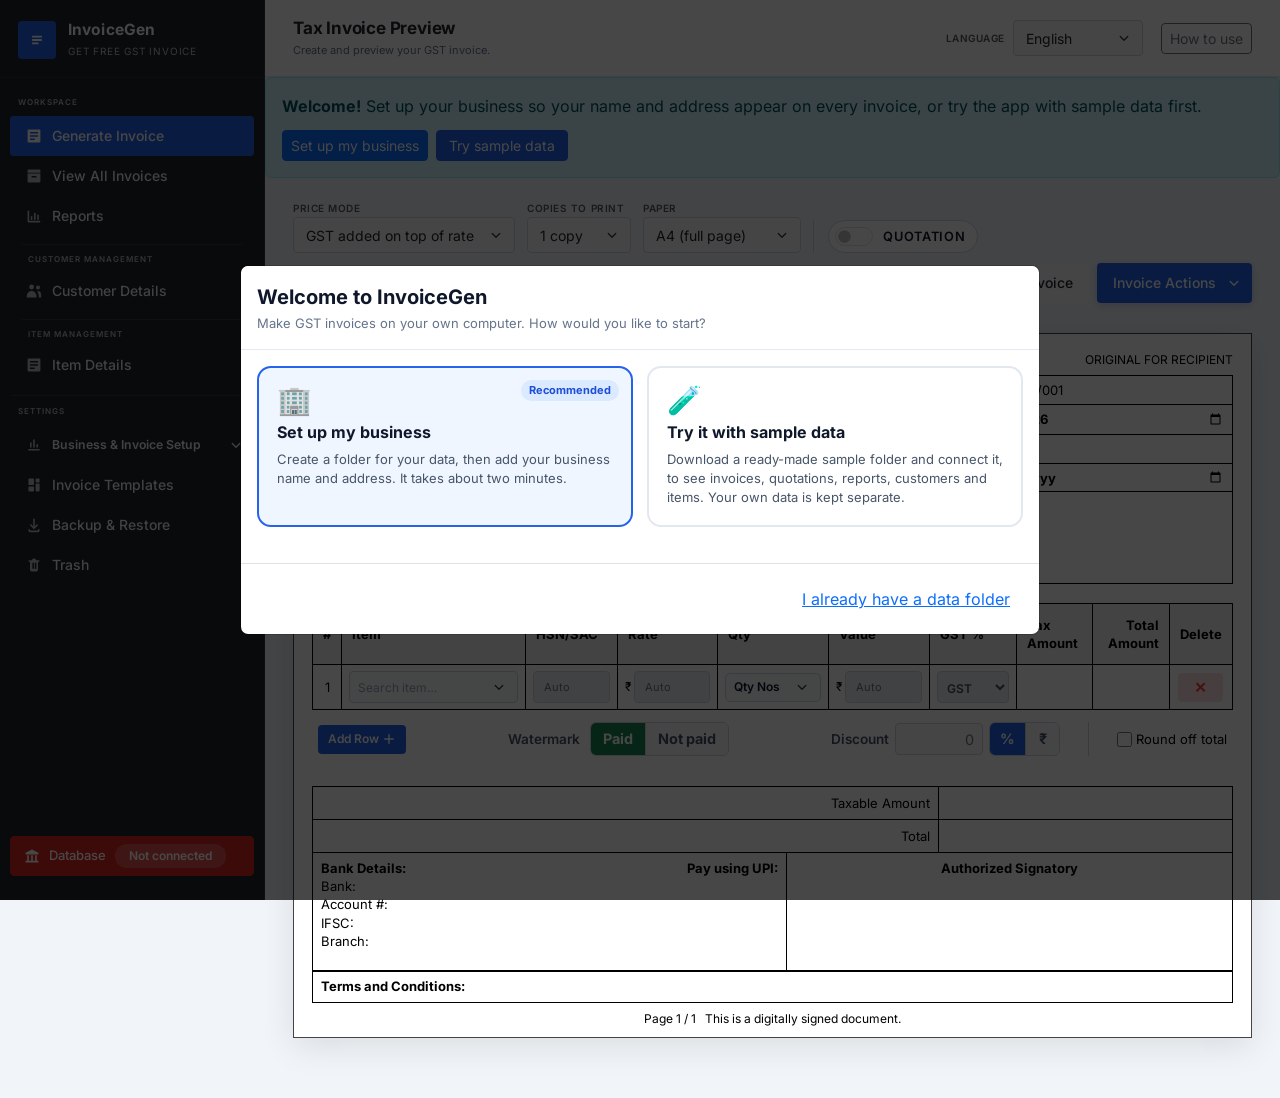
==== commit 30bb3803: "New first-visit flow: create a data folder, sample data as a download, invoice numbers per folder - " ====
--- a/app.html
+++ b/app.html
@@ -243,12 +243,13 @@
       <div class="first-run-actions"><button type="button" class="btn btn-sm btn-primary" id="btnMissingBusiness">Add business details</button></div>
     </div>
 
-    <div class="alert alert-warning no-print sample-banner" id="sampleBanner" role="status" hidden>
-      <div><strong>You are using sample data.</strong> The customers, items, invoices and business details are made-up examples.</div>
-      <div class="first-run-actions">
-        <button type="button" class="btn btn-sm btn-primary" id="btnSampleSetup">Set up my business</button>
-        <button type="button" class="btn btn-sm btn-outline-danger" id="btnSampleRemove">Remove sample data</button>
-      </div>
+    <div class="no-print sample-banner" id="sampleBanner" role="status" hidden>
+      <span class="sample-banner-icon" aria-hidden="true">🧪</span>
+      <div class="sample-banner-text">
+        <strong>You are using sample data</strong>
+        <span>Everything here is made up, and changes stay in the sample folder. Disconnect it when you are ready to set up your own business.</span>
+      </div>
+      <button type="button" class="sample-banner-btn" id="btnSampleDisconnect"><svg viewBox="0 0 24 24" width="16" height="16" aria-hidden="true" fill="none" stroke="currentColor" stroke-width="2" stroke-linecap="round" stroke-linejoin="round"><path d="M9 21H5a2 2 0 0 1-2-2V5a2 2 0 0 1 2-2h4"/><path d="M16 17l5-5-5-5"/><path d="M21 12H9"/></svg><span>Disconnect sample data</span></button>
     </div>
 
     <div class="invoice-body-actions no-print" id="invoiceBodyActions">
@@ -538,7 +539,7 @@
     </div>
   </div>
 
-  <div class="modal fade no-print" id="onboardModal" tabindex="-1" aria-labelledby="onboardTitle" aria-hidden="true" data-bs-backdrop="static">
+  <div class="modal fade no-print" id="onboardModal" tabindex="-1" aria-labelledby="onboardTitle" aria-hidden="true" data-bs-backdrop="static" data-bs-keyboard="false">
     <div class="modal-dialog modal-dialog-centered modal-dialog-scrollable onboard-dialog">
       <div class="modal-content">
         <div class="modal-header">
@@ -718,7 +719,6 @@
   <script src="lib/html2pdf.bundle.min.js"></script>
   <script src="lib/jszip.min.js"></script>
   <script src="i18n.js"></script>
-  <script src="sample-data.js"></script>
   <script src="folder-data.js"></script>
   <script src="app.js"></script>
 </body>
--- a/style.css
+++ b/style.css
@@ -8034,7 +8034,7 @@
 .first-run-actions { display: flex; gap: 8px; flex-wrap: wrap; }
 .sample-banner { display: flex; align-items: center; justify-content: space-between; gap: 12px; flex-wrap: wrap; margin: 12px 28px 0; }
 .sample-banner[hidden] { display: none; }
-.onboard-dialog { max-width: 620px; }
+.onboard-dialog { max-width: min(800px, calc(100vw - 32px)); }   /* one width for every step of the welcome window */
 .onboard-sub { font-size: 13px; color: #64748b; margin-top: 2px; }
 .onboard-steps { list-style: none; display: flex; gap: 8px; padding: 0; margin: 0 0 18px; }
 .onboard-steps li { flex: 1; display: flex; align-items: center; gap: 8px; font-size: 13px; font-weight: 600; color: #94a3b8; padding-bottom: 8px; border-bottom: 3px solid #e2e8f0; }
@@ -8185,155 +8185,155 @@
 
   /* seller / customer / bottom blocks: short by default */
   /* seller and customer cards always show everything. The invoice-details card and the shipping card open from a button. */
-  #sheets .sheet:not(.mo-meta) .m-meta-box { display: none !important; }
-  #sheets .sheet:not(.mo-ship) .Shipping1,
-  #sheets .sheet:not(.mo-ship) .lm-party:not(.cust-cell), #sheets .sheet:not(.mo-ship) .le-party:not(.cust-cell), #sheets .sheet:not(.mo-ship) .mn-party:not(.cust-cell), #sheets .sheet:not(.mo-ship) .cp-party:not(.cust-cell) { display: none !important; }
-#sheets .sheet:not(.mo-bottom) .m-bottom { display: none; }
-#sheets .sheet.mo-bottom .m-bottom { display: block; }
+  body:not(.printing) #sheets .sheet:not(.mo-meta) .m-meta-box { display: none !important; }
+  body:not(.printing) #sheets .sheet:not(.mo-ship) .Shipping1,
+  body:not(.printing) #sheets .sheet:not(.mo-ship) .lm-party:not(.cust-cell), body:not(.printing) #sheets .sheet:not(.mo-ship) .le-party:not(.cust-cell), body:not(.printing) #sheets .sheet:not(.mo-ship) .mn-party:not(.cust-cell), body:not(.printing) #sheets .sheet:not(.mo-ship) .cp-party:not(.cust-cell) { display: none !important; }
+body:not(.printing) #sheets .sheet:not(.mo-bottom) .m-bottom { display: none; }
+body:not(.printing) #sheets .sheet.mo-bottom .m-bottom { display: block; }
   .m-bottom-toggle { margin-top: 8px; }
 
   /* top of every template: one column */
-#sheets .sheet .lay-top, #sheets .sheet .lay-top > *, #sheets .sheet .blk.two, #sheets .sheet .sellerrow, #sheets .sheet .lm-band, #sheets .sheet .mn-head, #sheets .sheet .lm-parties, #sheets .sheet .le-parties, #sheets .sheet .mn-parties, #sheets .sheet .cp-parties, #sheets .sheet .cp-head { display: block !important; width: 100% !important; grid-template-columns: 1fr !important; }
-#sheets .sheet .blk.two > .cell, #sheets .sheet .sellerrow > .cell { width: 100% !important; border-right: 0 !important; }
-#sheets .sheet .logo { max-width: 120px; min-height: 0 !important; min-width: 0 !important; }
-#sheets .sheet .logo img { max-height: 56px; max-width: 120px; min-height: 0 !important; min-width: 0 !important; }
-#sheets .sheet .top h1, #sheets .sheet .lay-top h1 { font-size: 18px !important; }
+body:not(.printing) #sheets .sheet .lay-top, body:not(.printing) #sheets .sheet .lay-top > *, body:not(.printing) #sheets .sheet .blk.two, body:not(.printing) #sheets .sheet .sellerrow, body:not(.printing) #sheets .sheet .lm-band, body:not(.printing) #sheets .sheet .mn-head, body:not(.printing) #sheets .sheet .lm-parties, body:not(.printing) #sheets .sheet .le-parties, body:not(.printing) #sheets .sheet .mn-parties, body:not(.printing) #sheets .sheet .cp-parties, body:not(.printing) #sheets .sheet .cp-head { display: block !important; width: 100% !important; grid-template-columns: 1fr !important; }
+body:not(.printing) #sheets .sheet .blk.two > .cell, body:not(.printing) #sheets .sheet .sellerrow > .cell { width: 100% !important; border-right: 0 !important; }
+body:not(.printing) #sheets .sheet .logo { max-width: 120px; min-height: 0 !important; min-width: 0 !important; }
+body:not(.printing) #sheets .sheet .logo img { max-height: 56px; max-width: 120px; min-height: 0 !important; min-width: 0 !important; }
+body:not(.printing) #sheets .sheet .top h1, body:not(.printing) #sheets .sheet .lay-top h1 { font-size: 18px !important; }
   /* invoice number, date, place of supply, due date: two across */
-#sheets .sheet .meta, #sheets .sheet .lm-chips, #sheets .sheet .le-chips, #sheets .sheet .cp-chips, #sheets .sheet .mn-meta { display: grid !important; grid-template-columns: 1fr 1fr !important; gap: 6px 10px !important; }
-#sheets .sheet .meta > div:nth-child(odd) { font-size: 11px; color: #64748b; font-weight: 600; }
-#sheets .sheet .meta > div { padding: 2px 4px !important; border: 0 !important; }
-#sheets .sheet .meta-chip, #sheets .sheet .mn-meta-row { min-width: 0; }
-#sheets .sheet .cust-search-input { width: 100% !important; }
-#sheets .sheet .price-list-corner { position: static !important; margin-top: 6px; }
+body:not(.printing) #sheets .sheet .meta, body:not(.printing) #sheets .sheet .lm-chips, body:not(.printing) #sheets .sheet .le-chips, body:not(.printing) #sheets .sheet .cp-chips, body:not(.printing) #sheets .sheet .mn-meta { display: grid !important; grid-template-columns: 1fr 1fr !important; gap: 6px 10px !important; }
+body:not(.printing) #sheets .sheet .meta > div:nth-child(odd) { font-size: 11px; color: #64748b; font-weight: 600; }
+body:not(.printing) #sheets .sheet .meta > div { padding: 2px 4px !important; border: 0 !important; }
+body:not(.printing) #sheets .sheet .meta-chip, body:not(.printing) #sheets .sheet .mn-meta-row { min-width: 0; }
+body:not(.printing) #sheets .sheet .cust-search-input { width: 100% !important; }
+body:not(.printing) #sheets .sheet .price-list-corner { position: static !important; margin-top: 6px; }
 
   /* items: one card per row */
-#sheets .sheet table.items, #sheets .sheet table.items > tbody { display: block; width: 100%; border: 0; }
-#sheets .sheet table.items > thead { display: none; }
-#sheets .sheet table.items tr.m-row { display: grid; grid-template-columns: 1fr 1fr 1fr; gap: 8px 10px; margin: 0 0 10px; padding: 10px; border: 1px solid #d5dbe3; border-radius: 12px; background: #fff; position: relative; }
-#sheets .sheet table.items tr.m-row > td { display: block; width: auto !important; padding: 0 !important; border: 0 !important; background: transparent !important; text-align: left !important; min-width: 0; }
-#sheets .sheet table.items tr.m-row > td:nth-child(1) { display: none; }                       /* # */
-#sheets .sheet table.items tr.m-row > td:nth-child(2) { grid-column: 1 / 3; grid-row: 1; }       /* item */
-#sheets .sheet table.items tr.m-row > td:nth-child(11) { grid-column: 3; grid-row: 1; justify-self: end; }   /* delete */
-#sheets .sheet table.items tr.m-row > td:nth-child(5) { grid-column: 1; grid-row: 2; }           /* qty */
-#sheets .sheet table.items tr.m-row > td:nth-child(4) { grid-column: 2; grid-row: 2; }           /* rate */
-#sheets .sheet table.items tr.m-row > td:nth-child(10) { grid-column: 3; grid-row: 2; font-weight: 700; text-align: right !important; align-self: end; } /* total */
-#sheets .sheet table.items tr.m-row > td:nth-child(6) { display: none; }                         /* print-only quantity */
-#sheets .sheet table.items tr.m-row > td:nth-child(3), #sheets .sheet table.items tr.m-row > td:nth-child(7), #sheets .sheet table.items tr.m-row > td:nth-child(8), #sheets .sheet table.items tr.m-row > td:nth-child(9) { display: none; grid-row: auto; }
-#sheets .sheet table.items tr.m-row.m-open > td:nth-child(3), #sheets .sheet table.items tr.m-row.m-open > td:nth-child(7), #sheets .sheet table.items tr.m-row.m-open > td:nth-child(8), #sheets .sheet table.items tr.m-row.m-open > td:nth-child(9) { display: block; }
-#sheets .sheet table.items tr.m-row.m-open > td:nth-child(3) { grid-column: 1; }
-#sheets .sheet table.items tr.m-row.m-open > td:nth-child(7) { grid-column: 2; }
-#sheets .sheet table.items tr.m-row.m-open > td:nth-child(8) { grid-column: 3; }
-#sheets .sheet table.items tr.m-row.m-open > td:nth-child(9) { grid-column: 1 / -1; font-size: 12.5px; color: #475569; }
+body:not(.printing) #sheets .sheet table.items, body:not(.printing) #sheets .sheet table.items > tbody { display: block; width: 100%; border: 0; }
+body:not(.printing) #sheets .sheet table.items > thead { display: none; }
+body:not(.printing) #sheets .sheet table.items tr.m-row { display: grid; grid-template-columns: 1fr 1fr 1fr; gap: 8px 10px; margin: 0 0 10px; padding: 10px; border: 1px solid #d5dbe3; border-radius: 12px; background: #fff; position: relative; }
+body:not(.printing) #sheets .sheet table.items tr.m-row > td { display: block; width: auto !important; padding: 0 !important; border: 0 !important; background: transparent !important; text-align: left !important; min-width: 0; }
+body:not(.printing) #sheets .sheet table.items tr.m-row > td:nth-child(1) { display: none; }                       /* # */
+body:not(.printing) #sheets .sheet table.items tr.m-row > td:nth-child(2) { grid-column: 1 / 3; grid-row: 1; }       /* item */
+body:not(.printing) #sheets .sheet table.items tr.m-row > td:nth-child(11) { grid-column: 3; grid-row: 1; justify-self: end; }   /* delete */
+body:not(.printing) #sheets .sheet table.items tr.m-row > td:nth-child(5) { grid-column: 1; grid-row: 2; }           /* qty */
+body:not(.printing) #sheets .sheet table.items tr.m-row > td:nth-child(4) { grid-column: 2; grid-row: 2; }           /* rate */
+body:not(.printing) #sheets .sheet table.items tr.m-row > td:nth-child(10) { grid-column: 3; grid-row: 2; font-weight: 700; text-align: right !important; align-self: end; } /* total */
+body:not(.printing) #sheets .sheet table.items tr.m-row > td:nth-child(6) { display: none; }                         /* print-only quantity */
+body:not(.printing) #sheets .sheet table.items tr.m-row > td:nth-child(3), body:not(.printing) #sheets .sheet table.items tr.m-row > td:nth-child(7), body:not(.printing) #sheets .sheet table.items tr.m-row > td:nth-child(8), body:not(.printing) #sheets .sheet table.items tr.m-row > td:nth-child(9) { display: none; grid-row: auto; }
+body:not(.printing) #sheets .sheet table.items tr.m-row.m-open > td:nth-child(3), body:not(.printing) #sheets .sheet table.items tr.m-row.m-open > td:nth-child(7), body:not(.printing) #sheets .sheet table.items tr.m-row.m-open > td:nth-child(8), body:not(.printing) #sheets .sheet table.items tr.m-row.m-open > td:nth-child(9) { display: block; }
+body:not(.printing) #sheets .sheet table.items tr.m-row.m-open > td:nth-child(3) { grid-column: 1; }
+body:not(.printing) #sheets .sheet table.items tr.m-row.m-open > td:nth-child(7) { grid-column: 2; }
+body:not(.printing) #sheets .sheet table.items tr.m-row.m-open > td:nth-child(8) { grid-column: 3; }
+body:not(.printing) #sheets .sheet table.items tr.m-row.m-open > td:nth-child(9) { grid-column: 1 / -1; font-size: 12.5px; color: #475569; }
   /* small labels above the boxes */
-#sheets .sheet table.items tr.m-row > td:nth-child(5)::before, #sheets .sheet table.items tr.m-row > td:nth-child(4)::before, #sheets .sheet table.items tr.m-row > td:nth-child(10)::before,
-#sheets .sheet table.items tr.m-row > td:nth-child(3)::before, #sheets .sheet table.items tr.m-row > td:nth-child(7)::before, #sheets .sheet table.items tr.m-row > td:nth-child(8)::before, #sheets .sheet table.items tr.m-row > td:nth-child(9)::before { display: block; font-size: 10.5px; font-weight: 700; letter-spacing: .03em; text-transform: uppercase; color: #64748b; margin-bottom: 2px; }
-#sheets .sheet table.items tr.m-row > td:nth-child(5)::before { content: "Qty"; }
-#sheets .sheet table.items tr.m-row > td:nth-child(4)::before { content: "Rate"; }
-#sheets .sheet table.items tr.m-row > td:nth-child(10)::before { content: "Total"; }
-#sheets .sheet table.items tr.m-row > td:nth-child(3)::before { content: "HSN/SAC"; }
-#sheets .sheet table.items tr.m-row > td:nth-child(7)::before { content: "Value"; }
-#sheets .sheet table.items tr.m-row > td:nth-child(8)::before { content: "GST %"; }
-#sheets .sheet table.items tr.m-row > td:nth-child(9)::before { content: "Tax"; }
-#sheets .sheet table.items .inline-item-field, #sheets .sheet table.items .inline-gst, #sheets .sheet table.items .item-search-input, #sheets .sheet table.items .quantity-unit-toggle { width: 100% !important; min-width: 0; }
-#sheets .sheet table.items .inline-money-field { display: flex; width: 100%; }
-#sheets .sheet .item-picker-wrap { width: 100%; }
-#sheets .sheet table.items tr.m-row > td.item-name-cell { grid-column: 1 / -1 !important; position: static !important; padding-right: 142px !important; }
-  #sheets .sheet table.items tr.m-row > td.item-name-cell .m-toggle { position: absolute; top: 10px; right: 10px; margin: 0; height: 32px; width: 80px; justify-content: center; border-radius: 4px; padding: 0 8px; }
-  #sheets .sheet table.items tr.m-row > td:nth-child(11) { position: absolute !important; top: 10px; right: 98px; grid-column: auto !important; grid-row: auto !important; }
-  #sheets .sheet table.items tr.m-row > td:nth-child(11) .inline-del { height: 32px; min-width: 44px; }
-#sheets .sheet .items-footer { display: flex; flex-direction: column; align-items: stretch; gap: 10px; }
-#sheets .sheet .items-footer .inline-add-row { width: 100%; justify-content: center; padding: 10px; }
-#sheets .sheet .items-footer .wm-picker, #sheets .sheet .items-footer .inline-footer-right { width: 100%; }
-#sheets .sheet .inline-footer-right { display: flex; flex-direction: column; gap: 10px; align-items: stretch; }
-#sheets .sheet .inline-discount { flex-wrap: wrap; }
+body:not(.printing) #sheets .sheet table.items tr.m-row > td:nth-child(5)::before, body:not(.printing) #sheets .sheet table.items tr.m-row > td:nth-child(4)::before, body:not(.printing) #sheets .sheet table.items tr.m-row > td:nth-child(10)::before,
+body:not(.printing) #sheets .sheet table.items tr.m-row > td:nth-child(3)::before, body:not(.printing) #sheets .sheet table.items tr.m-row > td:nth-child(7)::before, body:not(.printing) #sheets .sheet table.items tr.m-row > td:nth-child(8)::before, body:not(.printing) #sheets .sheet table.items tr.m-row > td:nth-child(9)::before { display: block; font-size: 10.5px; font-weight: 700; letter-spacing: .03em; text-transform: uppercase; color: #64748b; margin-bottom: 2px; }
+body:not(.printing) #sheets .sheet table.items tr.m-row > td:nth-child(5)::before { content: "Qty"; }
+body:not(.printing) #sheets .sheet table.items tr.m-row > td:nth-child(4)::before { content: "Rate"; }
+body:not(.printing) #sheets .sheet table.items tr.m-row > td:nth-child(10)::before { content: "Total"; }
+body:not(.printing) #sheets .sheet table.items tr.m-row > td:nth-child(3)::before { content: "HSN/SAC"; }
+body:not(.printing) #sheets .sheet table.items tr.m-row > td:nth-child(7)::before { content: "Value"; }
+body:not(.printing) #sheets .sheet table.items tr.m-row > td:nth-child(8)::before { content: "GST %"; }
+body:not(.printing) #sheets .sheet table.items tr.m-row > td:nth-child(9)::before { content: "Tax"; }
+body:not(.printing) #sheets .sheet table.items .inline-item-field, body:not(.printing) #sheets .sheet table.items .inline-gst, body:not(.printing) #sheets .sheet table.items .item-search-input, body:not(.printing) #sheets .sheet table.items .quantity-unit-toggle { width: 100% !important; min-width: 0; }
+body:not(.printing) #sheets .sheet table.items .inline-money-field { display: flex; width: 100%; }
+body:not(.printing) #sheets .sheet .item-picker-wrap { width: 100%; }
+body:not(.printing) #sheets .sheet table.items tr.m-row > td.item-name-cell { grid-column: 1 / -1 !important; position: static !important; padding-right: 142px !important; }
+  body:not(.printing) #sheets .sheet table.items tr.m-row > td.item-name-cell .m-toggle { position: absolute; top: 10px; right: 10px; margin: 0; height: 32px; width: 80px; justify-content: center; border-radius: 4px; padding: 0 8px; }
+  body:not(.printing) #sheets .sheet table.items tr.m-row > td:nth-child(11) { position: absolute !important; top: 10px; right: 98px; grid-column: auto !important; grid-row: auto !important; }
+  body:not(.printing) #sheets .sheet table.items tr.m-row > td:nth-child(11) .inline-del { height: 32px; min-width: 44px; }
+body:not(.printing) #sheets .sheet .items-footer { display: flex; flex-direction: column; align-items: stretch; gap: 10px; }
+body:not(.printing) #sheets .sheet .items-footer .inline-add-row { width: 100%; justify-content: center; padding: 10px; }
+body:not(.printing) #sheets .sheet .items-footer .wm-picker, body:not(.printing) #sheets .sheet .items-footer .inline-footer-right { width: 100%; }
+body:not(.printing) #sheets .sheet .inline-footer-right { display: flex; flex-direction: column; gap: 10px; align-items: stretch; }
+body:not(.printing) #sheets .sheet .inline-discount { flex-wrap: wrap; }
 
   /* totals */
-#sheets .sheet .blk.tot { display: grid !important; grid-template-columns: 1fr auto !important; align-items: center; gap: 4px 12px; }
-#sheets .sheet .blk.tot > .m-toggle { grid-column: 1 / -1; justify-self: start; }
-#sheets .sheet .blk.tot .m-tax-rows { display: none; }
-#sheets .sheet.mo-tax .blk.tot .m-tax-rows { display: contents; }
-#sheets .sheet .blk.tot .big { font-size: 20px; }
-#sheets .sheet .blk.words { text-align: left !important; }
+body:not(.printing) #sheets .sheet .blk.tot { display: grid !important; grid-template-columns: 1fr auto !important; align-items: center; gap: 4px 12px; }
+body:not(.printing) #sheets .sheet .blk.tot > .m-toggle { grid-column: 1 / -1; justify-self: start; }
+body:not(.printing) #sheets .sheet .blk.tot .m-tax-rows { display: none; }
+body:not(.printing) #sheets .sheet.mo-tax .blk.tot .m-tax-rows { display: contents; }
+body:not(.printing) #sheets .sheet .blk.tot .big { font-size: 20px; }
+body:not(.printing) #sheets .sheet .blk.words { text-align: left !important; }
 }
 @media screen and (max-width: 767px) {
-  #sheets .sheet .mn-meta { grid-template-columns: 1fr !important; }
-  #sheets .sheet input.inv-date-input, #sheets .sheet .inv-date-cell { max-width: 100%; min-width: 0; }
-}
-@media screen and (max-width: 767px) { #sheets .sheet .item-dropdown { width: calc(100vw - 64px) !important; max-width: none !important; } }
+  body:not(.printing) #sheets .sheet .mn-meta { grid-template-columns: 1fr !important; }
+  body:not(.printing) #sheets .sheet input.inv-date-input, body:not(.printing) #sheets .sheet .inv-date-cell { max-width: 100%; min-width: 0; }
+}
+@media screen and (max-width: 767px) { body:not(.printing) #sheets .sheet .item-dropdown { width: calc(100vw - 64px) !important; max-width: none !important; } }
 
 @media screen and (max-width: 767px) {
-  #sheets .sheet:not(.mo-wm) .wm-picker { display: none; }
-  #sheets .sheet .inline-discount { align-items: center; }
-  #sheets .sheet .inline-discount .m-toggle { margin: 0 0 0 4px; }
+  body:not(.printing) #sheets .sheet:not(.mo-wm) .wm-picker { display: none; }
+  body:not(.printing) #sheets .sheet .inline-discount { align-items: center; }
+  body:not(.printing) #sheets .sheet .inline-discount .m-toggle { margin: 0 0 0 4px; }
 }
 @media screen and (max-width: 767px) {
-  #sheets .sheet .inline-discount { flex-wrap: nowrap !important; gap: 6px; }
-  #sheets .sheet .inline-discount input[data-disc="value"] { width: 64px !important; min-width: 0; }
-  #sheets .sheet .inline-discount .inline-discount-title { font-size: 13px; }
-  #sheets .sheet .inline-discount .m-toggle { padding: 4px 8px; font-size: 12px; white-space: nowrap; margin-left: auto; }
+  body:not(.printing) #sheets .sheet .inline-discount { flex-wrap: nowrap !important; gap: 6px; }
+  body:not(.printing) #sheets .sheet .inline-discount input[data-disc="value"] { width: 64px !important; min-width: 0; }
+  body:not(.printing) #sheets .sheet .inline-discount .inline-discount-title { font-size: 13px; }
+  body:not(.printing) #sheets .sheet .inline-discount .m-toggle { padding: 4px 8px; font-size: 12px; white-space: nowrap; margin-left: auto; }
 }
 @media screen and (max-width: 767px) {
-  #sheets .sheet .mn-cols, #sheets .sheet .lm-bottom, #sheets .sheet .cp-cards, #sheets .sheet .le-cards { display: grid !important; grid-template-columns: 1fr !important; gap: 8px; }
-  #sheets .sheet .signbox img, #sheets .sheet .m-bottom img { max-width: 100% !important; height: auto; }
+  body:not(.printing) #sheets .sheet .mn-cols, body:not(.printing) #sheets .sheet .lm-bottom, body:not(.printing) #sheets .sheet .cp-cards, body:not(.printing) #sheets .sheet .le-cards { display: grid !important; grid-template-columns: 1fr !important; gap: 8px; }
+  body:not(.printing) #sheets .sheet .signbox img, body:not(.printing) #sheets .sheet .m-bottom img { max-width: 100% !important; height: auto; }
 }
 
 @media screen and (max-width: 767px) {
   /* seller card: "Invoice details" sits at the top right */
-  #sheets .sheet.tpl-classic .cell:has(> .m-seller) { position: relative; }
-  #sheets .sheet .m-seller > .comp-name { display: block; max-width: 100%; }
-  #sheets .sheet.tpl-classic .m-seller > .m-toggle { position: absolute; top: 8px; right: 8px; margin: 0; z-index: 1; }
+  body:not(.printing) #sheets .sheet.tpl-classic .cell:has(> .m-seller) { position: relative; }
+  body:not(.printing) #sheets .sheet .m-seller > .comp-name { display: block; max-width: 100%; }
+  body:not(.printing) #sheets .sheet.tpl-classic .m-seller > .m-toggle { position: absolute; top: 8px; right: 8px; margin: 0; z-index: 1; }
   /* customer card: picker + Edit + Clear on one line, Add Customer + Shipping address on the next */
-  #sheets .sheet .cust-header { display: flex; flex-wrap: wrap; align-items: center; gap: 8px 6px; }
-  #sheets .sheet .cust-header > .cust-heading { flex: 0 0 100%; order: 0; }
-  #sheets .sheet .cust-header > .cust-picker-wrap { flex: 1 1 0; min-width: 110px; order: 1; }
-  #sheets .sheet .cust-header > .eb { order: 2; flex: 0 0 auto; margin: 0 !important; }
-  #sheets .sheet .cust-header > .cust-clear-btn { order: 3; flex: 0 0 auto; margin: 0 !important; }
-  #sheets .sheet .cust-header::after { content: ""; flex: 0 0 100%; height: 0; order: 4; }
-  #sheets .sheet .cust-header > .cust-add-btn { order: 5; flex: 0 0 auto; margin: 0 !important; }
-  #sheets .sheet .cust-header > .m-toggle { order: 6; flex: 0 0 auto; margin: 0; }
+  body:not(.printing) #sheets .sheet .cust-header { display: flex; flex-wrap: wrap; align-items: center; gap: 8px 6px; }
+  body:not(.printing) #sheets .sheet .cust-header > .cust-heading { flex: 0 0 100%; order: 0; }
+  body:not(.printing) #sheets .sheet .cust-header > .cust-picker-wrap { flex: 1 1 0; min-width: 110px; order: 1; }
+  body:not(.printing) #sheets .sheet .cust-header > .eb { order: 2; flex: 0 0 auto; margin: 0 !important; }
+  body:not(.printing) #sheets .sheet .cust-header > .cust-clear-btn { order: 3; flex: 0 0 auto; margin: 0 !important; }
+  body:not(.printing) #sheets .sheet .cust-header::after { content: ""; flex: 0 0 100%; height: 0; order: 4; }
+  body:not(.printing) #sheets .sheet .cust-header > .cust-add-btn { order: 5; flex: 0 0 auto; margin: 0 !important; }
+  body:not(.printing) #sheets .sheet .cust-header > .m-toggle { order: 6; flex: 0 0 auto; margin: 0; }
 }
 @media screen and (max-width: 767px) {
   /* every button in the customer card is as tall as the customer box; Shipping address goes to the right */
-  #sheets .sheet .cust-header > .eb, #sheets .sheet .cust-header > .cust-clear-btn, #sheets .sheet .cust-header > .cust-add-btn, #sheets .sheet .cust-header > .m-toggle { height: 34px; box-sizing: border-box; display: inline-flex; align-items: center; justify-content: center; padding-top: 0; padding-bottom: 0; line-height: 1; }
-  #sheets .sheet .cust-header > .m-toggle { margin-left: auto; }
+  body:not(.printing) #sheets .sheet .cust-header > .eb, body:not(.printing) #sheets .sheet .cust-header > .cust-clear-btn, body:not(.printing) #sheets .sheet .cust-header > .cust-add-btn, body:not(.printing) #sheets .sheet .cust-header > .m-toggle { height: 34px; box-sizing: border-box; display: inline-flex; align-items: center; justify-content: center; padding-top: 0; padding-bottom: 0; line-height: 1; }
+  body:not(.printing) #sheets .sheet .cust-header > .m-toggle { margin-left: auto; }
 }
 @media screen and (max-width: 767px) {
-  #sheets .sheet .cust-header > .eb, #sheets .sheet .cust-header > .cust-clear-btn, #sheets .sheet .cust-header > .cust-add-btn, #sheets .sheet .cust-header > .m-toggle { min-height: 0 !important; gap: 6px; }
+  body:not(.printing) #sheets .sheet .cust-header > .eb, body:not(.printing) #sheets .sheet .cust-header > .cust-clear-btn, body:not(.printing) #sheets .sheet .cust-header > .cust-add-btn, body:not(.printing) #sheets .sheet .cust-header > .m-toggle { min-height: 0 !important; gap: 6px; }
 }
 
 @media screen and (max-width: 767px) {
-  #sheets .sheet .cust-header > .cust-add-btn { display: none !important; }
+  body:not(.printing) #sheets .sheet .cust-header > .cust-add-btn { display: none !important; }
   /* Shipping address button on the left of the price list box */
-  #sheets .sheet .price-list-corner { display: flex !important; align-items: center; justify-content: space-between; gap: 8px; position: static !important; margin-top: 8px; }
-  #sheets .sheet .price-list-corner > .m-toggle { height: 34px; box-sizing: border-box; margin: 0; padding-top: 0; padding-bottom: 0; min-height: 0 !important; }
-  #sheets .sheet .price-list-corner > select { margin-left: auto; height: 34px; }
-}
-@media screen and (max-width: 767px) { #sheets .sheet table.items tr.m-row > td.item-name-cell .m-toggle { border-radius: 999px; } }
-@media screen and (max-width: 767px) { #sheets .sheet table.items .quantity-unit-toggle { height: 32px; min-height: 32px; box-sizing: border-box; } }
+  body:not(.printing) #sheets .sheet .price-list-corner { display: flex !important; align-items: center; justify-content: space-between; gap: 8px; position: static !important; margin-top: 8px; }
+  body:not(.printing) #sheets .sheet .price-list-corner > .m-toggle { height: 34px; box-sizing: border-box; margin: 0; padding-top: 0; padding-bottom: 0; min-height: 0 !important; }
+  body:not(.printing) #sheets .sheet .price-list-corner > select { margin-left: auto; height: 34px; }
+}
+@media screen and (max-width: 767px) { body:not(.printing) #sheets .sheet table.items tr.m-row > td.item-name-cell .m-toggle { border-radius: 999px; } }
+@media screen and (max-width: 767px) { body:not(.printing) #sheets .sheet table.items .quantity-unit-toggle { height: 32px; min-height: 32px; box-sizing: border-box; } }
 @media screen and (max-width: 767px) {
   /* Totals: one tidy card. Tax rows (when open) are label on the left, amount on the right; the Total stands out at the bottom. */
-  #sheets .sheet .blk.tot { display: grid !important; grid-template-columns: 1fr auto !important; align-items: center; gap: 8px 12px !important; margin: 12px 0 8px !important; padding: 10px 14px !important; border: 1px solid #dbe3ec !important; border-radius: 12px !important; background: #f8fafc !important; }
-  #sheets .sheet .blk.tot > div, #sheets .sheet .blk.tot .m-tax-rows > div { border: 0 !important; padding: 0 !important; margin: 0 !important; background: transparent !important; text-align: left !important; font-size: 14px; color: #475569; width: auto !important; }
-  #sheets .sheet .blk.tot .m-tax-rows > div:nth-child(even) { text-align: right !important; color: #0f172a; font-weight: 600; font-variant-numeric: tabular-nums; }
-  #sheets .sheet .blk.tot > .m-toggle { grid-column: 1 / -1; justify-self: start; margin: 0 0 2px; }
-  #sheets .sheet .blk.tot > .m-tot-label { padding-top: 10px !important; margin-top: 2px !important; border-top: 1px solid #cbd5e1 !important; font-size: 16px; font-weight: 700; color: #0f172a; }
-  #sheets .sheet .blk.tot > div.big { padding-top: 10px !important; margin-top: 2px !important; border-top: 1px solid #cbd5e1 !important; text-align: right !important; font-size: 22px !important; font-weight: 800; color: #0f172a; font-variant-numeric: tabular-nums; }
-  #sheets .sheet .blk.words { margin: 8px 2px 0 !important; padding: 0 !important; border: 0 !important; font-size: 13px; color: #475569; }
-}
-@media screen and (max-width: 767px) { #sheets .sheet .blk.tot { column-gap: 0 !important; } #sheets .sheet .blk.tot > .m-tot-label, #sheets .sheet .blk.tot > div.big { margin-top: 4px !important; } }
-@media screen and (max-width: 767px) { #sheets .sheet .blk.tot > .m-tot-label, #sheets .sheet .blk.tot > div.big { align-self: stretch; display: flex !important; align-items: center; } #sheets .sheet .blk.tot > div.big { justify-content: flex-end; } }
+  body:not(.printing) #sheets .sheet .blk.tot { display: grid !important; grid-template-columns: 1fr auto !important; align-items: center; gap: 8px 12px !important; margin: 12px 0 8px !important; padding: 10px 14px !important; border: 1px solid #dbe3ec !important; border-radius: 12px !important; background: #f8fafc !important; }
+  body:not(.printing) #sheets .sheet .blk.tot > div, body:not(.printing) #sheets .sheet .blk.tot .m-tax-rows > div { border: 0 !important; padding: 0 !important; margin: 0 !important; background: transparent !important; text-align: left !important; font-size: 14px; color: #475569; width: auto !important; }
+  body:not(.printing) #sheets .sheet .blk.tot .m-tax-rows > div:nth-child(even) { text-align: right !important; color: #0f172a; font-weight: 600; font-variant-numeric: tabular-nums; }
+  body:not(.printing) #sheets .sheet .blk.tot > .m-toggle { grid-column: 1 / -1; justify-self: start; margin: 0 0 2px; }
+  body:not(.printing) #sheets .sheet .blk.tot > .m-tot-label { padding-top: 10px !important; margin-top: 2px !important; border-top: 1px solid #cbd5e1 !important; font-size: 16px; font-weight: 700; color: #0f172a; }
+  body:not(.printing) #sheets .sheet .blk.tot > div.big { padding-top: 10px !important; margin-top: 2px !important; border-top: 1px solid #cbd5e1 !important; text-align: right !important; font-size: 22px !important; font-weight: 800; color: #0f172a; font-variant-numeric: tabular-nums; }
+  body:not(.printing) #sheets .sheet .blk.words { margin: 8px 2px 0 !important; padding: 0 !important; border: 0 !important; font-size: 13px; color: #475569; }
+}
+@media screen and (max-width: 767px) { body:not(.printing) #sheets .sheet .blk.tot { column-gap: 0 !important; } body:not(.printing) #sheets .sheet .blk.tot > .m-tot-label, body:not(.printing) #sheets .sheet .blk.tot > div.big { margin-top: 4px !important; } }
+@media screen and (max-width: 767px) { body:not(.printing) #sheets .sheet .blk.tot > .m-tot-label, body:not(.printing) #sheets .sheet .blk.tot > div.big { align-self: stretch; display: flex !important; align-items: center; } body:not(.printing) #sheets .sheet .blk.tot > div.big { justify-content: flex-end; } }
 
 .m-words { display: none; }
 @media screen and (max-width: 767px) {
-  #sheets .sheet .blk.tot > .m-words { display: block !important; grid-column: 1 / -1; margin-top: 6px !important; padding-top: 10px !important; border-top: 1px solid #cbd5e1 !important; font-size: 13px !important; line-height: 1.45; color: #475569 !important; text-align: left !important; }
-  #sheets .sheet .blk.tot > .m-words b { color: #0f172a; }
-  #sheets .sheet .blk.words { display: none !important; }
+  body:not(.printing) #sheets .sheet .blk.tot > .m-words { display: block !important; grid-column: 1 / -1; margin-top: 6px !important; padding-top: 10px !important; border-top: 1px solid #cbd5e1 !important; font-size: 13px !important; line-height: 1.45; color: #475569 !important; text-align: left !important; }
+  body:not(.printing) #sheets .sheet .blk.tot > .m-words b { color: #0f172a; }
+  body:not(.printing) #sheets .sheet .blk.words { display: none !important; }
 }
 @media screen and (max-width: 767px) {
   /* when a discount is typed, the result and the clear button join the row, so it may wrap onto a second line */
-  #sheets .sheet .inline-discount { flex-wrap: wrap !important; row-gap: 8px; max-width: 100%; }
-  #sheets .sheet .inline-discount .disc-result { font-size: 14px; white-space: nowrap; }
-  #sheets .sheet .inline-discount .m-toggle { margin-left: auto; }
+  body:not(.printing) #sheets .sheet .inline-discount { flex-wrap: wrap !important; row-gap: 8px; max-width: 100%; }
+  body:not(.printing) #sheets .sheet .inline-discount .disc-result { font-size: 14px; white-space: nowrap; }
+  body:not(.printing) #sheets .sheet .inline-discount .m-toggle { margin-left: auto; }
 }
 @media screen and (max-width: 767px) {
   .invoice-body-buttons > .topbar-btn, .invoice-body-buttons .dropdown > .topbar-btn { font-size: 16px !important; font-weight: 600; min-height: 46px; }
@@ -8395,3 +8395,123 @@
   table.mobile-cards td[data-label]:not(:first-of-type):not(.directory-row-actions) { justify-content: flex-end !important; gap: 8px; }
   table.mobile-cards td[data-label]:not(:first-of-type):not(.directory-row-actions)::before { margin-right: auto; }
 }
+
+/* Totals box on the desktop sheet: the tax rows sit in a wrapper (it folds on a phone), so give them the same
+   look as the rows that are direct children: label on the right, a line between label and amount, a line between rows. */
+.tot > .m-tax-rows > div { padding: 7px 8px; }
+.tot > .m-tax-rows > div:nth-child(odd) { text-align: right; font-weight: 400; }
+.tot > .m-tax-rows > div:nth-child(even) { border-left: 1.5px solid #000; }
+.tot > .m-tax-rows > div:nth-child(n+3) { border-top: 1.5px solid #000; }
+.sheet.tpl-classic.accented .tot > .m-tax-rows > div:nth-child(n+3),
+.sheet.tpl-modern .tot > .m-tax-rows > div:nth-child(n+3), .sheet.tpl-elegant .tot > .m-tax-rows > div:nth-child(n+3),
+.sheet.tpl-minimal .tot > .m-tax-rows > div:nth-child(n+3), .sheet.tpl-corporate .tot > .m-tax-rows > div:nth-child(n+3) { border-top-color: var(--inv-accent-line); }
+.sheet.tpl-classic.accented .tot > .m-tax-rows > div:nth-child(even),
+.sheet.tpl-modern .tot > .m-tax-rows > div:nth-child(even), .sheet.tpl-elegant .tot > .m-tax-rows > div:nth-child(even),
+.sheet.tpl-minimal .tot > .m-tax-rows > div:nth-child(even), .sheet.tpl-corporate .tot > .m-tax-rows > div:nth-child(even) { border-left-color: var(--inv-accent-line); }
+
+/* Shared invoice picture and PDF (drawn with body.printing, not with real printing): the same plain text as on paper */
+body.printing .inv-date-input { display: none !important; }
+body.printing .inv-date-text { display: inline !important; }
+body.printing .cust-header { display: inline; }
+body.printing .cust-heading, body.printing .cust-name-print { display: inline !important; }
+body.printing .print-only-totals td { padding: 7px 8px; border: 1.5px solid #000; }
+body.printing .print-only-totals td:first-child { text-align: right; }
+body.printing .print-only-totals td + td { border-left: 1.5px solid #000; }
+
+/* Invoice toolbar on laptops and desktops: each small label sits above its box, so every box is wide enough for its
+   text ("GST added on top of rate", "1 copy", "A4 (full page)") and the row still fits on one line. If the window is
+   too narrow, the buttons move to a second line; nothing is cut off. */
+@media screen and (min-width: 992px) {
+  .invoice-body-actions { flex-wrap: wrap !important; align-items: flex-end !important; row-gap: 10px; }
+  .invoice-body-settings { flex-wrap: nowrap; align-items: flex-end !important; gap: 12px !important; flex: 0 1 auto !important; }
+  .invoice-body-settings .topbar-setting:not(.quote-toggle-setting) { flex-direction: column !important; align-items: flex-start !important; gap: 3px !important; width: auto !important; flex: 0 0 auto !important; }
+  .invoice-body-settings .topbar-setting .setting-label { margin: 0 !important; line-height: 1.2; }
+  .invoice-body-settings #pm { width: 222px !important; }
+  .invoice-body-settings #cp { width: 104px !important; }
+  .invoice-body-settings #paperSel { width: 158px !important; }
+  .invoice-body-settings .quote-toggle-setting { align-self: flex-end; }
+  .invoice-body-buttons { margin-left: auto; }
+}
+
+/* Phone, Classic template: seller card as a small grid so a long business name wraps beside the "Invoice details"
+   button instead of running under it.   name | button
+                                          details | logo */
+@media screen and (max-width: 767px) {
+  body:not(.printing) #sheets .sheet.tpl-classic .cell:has(> .m-seller) { display: grid !important; grid-template-columns: minmax(0, 1fr) auto; column-gap: 10px; row-gap: 4px; align-items: start; }
+  body:not(.printing) #sheets .sheet.tpl-classic .m-seller { display: contents; }
+  body:not(.printing) #sheets .sheet.tpl-classic .m-seller > .comp-name { grid-column: 1; grid-row: 1; max-width: none; overflow-wrap: anywhere; }
+  body:not(.printing) #sheets .sheet.tpl-classic .m-seller > .m-toggle { position: static !important; grid-column: 2; grid-row: 1; justify-self: end; margin: 2px 0 0; }
+  body:not(.printing) #sheets .sheet.tpl-classic .m-seller > .m-more { display: block; grid-column: 1; grid-row: 2; }
+  body:not(.printing) #sheets .sheet.tpl-classic .m-seller > .m-more > br:first-child { display: none; }
+  body:not(.printing) #sheets .sheet.tpl-classic .cell:has(> .m-seller) > .logo { grid-column: 2; grid-row: 2; justify-self: end; align-self: start; margin: 0; }
+}
+@media screen and (max-width: 767px) { body:not(.printing) #sheets .sheet.tpl-classic .m-seller > .m-toggle, body:not(.printing) #sheets .sheet.tpl-classic .cell:has(> .m-seller) > .logo { align-self: start !important; } }
+
+/* Phone item cards in Hindi: the small labels come from the style sheet, so they are translated here */
+html[lang="hi"] body:not(.printing) #sheets .sheet table.items tr.m-row > td:nth-child(5)::before { content: "मात्रा"; }
+html[lang="hi"] body:not(.printing) #sheets .sheet table.items tr.m-row > td:nth-child(4)::before { content: "दर"; }
+html[lang="hi"] body:not(.printing) #sheets .sheet table.items tr.m-row > td:nth-child(10)::before { content: "कुल"; }
+html[lang="hi"] body:not(.printing) #sheets .sheet table.items tr.m-row > td:nth-child(3)::before { content: "HSN/SAC"; }
+html[lang="hi"] body:not(.printing) #sheets .sheet table.items tr.m-row > td:nth-child(7)::before { content: "मूल्य"; }
+html[lang="hi"] body:not(.printing) #sheets .sheet table.items tr.m-row > td:nth-child(8)::before { content: "GST %"; }
+html[lang="hi"] body:not(.printing) #sheets .sheet table.items tr.m-row > td:nth-child(9)::before { content: "कर"; }
+
+/* View All Invoices: saved invoices that need a look */
+.invoice-check { margin: 4px 0 14px; border: 1px solid #fcd34d; border-radius: 12px; background: #fffbeb; }
+.invoice-check > summary { display: flex; align-items: center; justify-content: space-between; gap: 12px; flex-wrap: wrap; padding: 12px 14px; cursor: pointer; list-style: none; }
+.invoice-check > summary::-webkit-details-marker { display: none; }
+.invoice-check > summary::after { content: "▾"; color: #92400e; margin-left: auto; transition: transform .15s; }
+.invoice-check[open] > summary::after { transform: rotate(180deg); }
+.invoice-check-title { font-weight: 700; color: #92400e; }
+.invoice-check-hint { font-size: 13px; color: #a16207; }
+.invoice-check[open] .invoice-check-hint { display: none; }
+.invoice-check-note { margin: 0 14px 10px; font-size: 13px; color: #713f12; }
+.invoice-check-list { list-style: none; margin: 0; padding: 0 14px 12px; display: grid; gap: 8px; }
+.invoice-check-row { display: flex; align-items: flex-start; justify-content: space-between; gap: 12px; padding: 10px 12px; border-radius: 10px; background: #fff; border: 1px solid #fde68a; }
+.invoice-check-row > div { min-width: 0; font-size: 14px; }
+.invoice-check-issues { margin: 4px 0 0; padding-left: 18px; font-size: 13px; color: #78350f; }
+.invoice-check-row .btn { flex: none; }
+
+/* Welcome window: the data folder step */
+.onboard-folder { display: flex; gap: 16px; align-items: flex-start; padding: 14px 16px; border: 1px solid #dbe3ec; border-radius: 12px; background: #f8fafc; }
+.onboard-folder-icon { font-size: 40px; line-height: 1; }
+.onboard-folder p { margin: 0 0 8px; font-size: 14px; }
+.onboard-folder-steps { margin: 0 0 8px; padding-left: 18px; font-size: 14px; display: grid; gap: 4px; }
+.onboard-folder-note { color: #64748b; font-size: 12.5px !important; margin: 0 !important; }
+.onboard-folder-ready { margin: 0 0 14px; padding: 8px 12px; border-radius: 10px; background: #f0fdf4; border: 1px solid #86efac; color: #166534; font-size: 13.5px; font-weight: 600; }
+.onboard-choice:disabled { opacity: .55; cursor: not-allowed; }
+@media (max-width: 560px) { .onboard-folder { flex-direction: column; } }
+
+.onboard-folder-note + .onboard-folder-note { margin-top: 6px !important; }
+
+/* Welcome window: a fresh start after the sample data */
+.onboard-fresh { display: grid; gap: 10px; margin-bottom: 14px; }
+.onboard-fresh-item { display: flex; gap: 12px; align-items: flex-start; padding: 12px 14px; border: 1px solid #dbe3ec; border-radius: 12px; background: #f8fafc; font-size: 14px; }
+.onboard-fresh-item > span { font-size: 22px; line-height: 1.2; }
+.onboard-fresh-lead { margin: 0 0 6px; font-weight: 600; font-size: 14px; }
+
+/* Welcome window: try the downloadable sample folder */
+.onboard-sample-steps { list-style: none; counter-reset: obs; margin: 0 0 12px; padding: 0; display: grid; gap: 10px; }
+.onboard-sample-steps > li { counter-increment: obs; position: relative; display: flex; flex-wrap: wrap; align-items: center; justify-content: space-between; gap: 8px 12px; padding: 10px 14px 10px 50px; border: 1px solid #dbe3ec; border-radius: 12px; background: #f8fafc; font-size: 14px; }
+.onboard-sample-steps > li::before { content: counter(obs); position: absolute; left: 14px; top: 10px; width: 24px; height: 24px; border-radius: 50%; background: #2563eb; color: #fff; font-weight: 700; font-size: 13px; display: grid; place-items: center; }
+.onboard-sample-steps > li > div { flex: 1 1 260px; min-width: 0; }
+
+/* the sample-data steps: compact, so the window fits without scrolling up to 125% zoom */
+.onboard-sample-steps { gap: 8px; }
+.onboard-sample-steps > li { padding-top: 9px; padding-bottom: 9px; }
+
+/* the yellow "sample data" bar: icon, text, one button in a row */
+.sample-banner { display: flex; align-items: center; gap: 14px; flex-wrap: nowrap; margin: 12px 28px 0; padding: 12px 16px; border: 1px solid #fcd34d; border-left: 4px solid #f59e0b; border-radius: 12px; background: linear-gradient(90deg, #fffbeb, #fef3c7); color: #78350f; }
+.sample-banner[hidden] { display: none; }
+.sample-banner-icon { flex: none; width: 40px; height: 40px; border-radius: 50%; background: #fde68a; display: grid; place-items: center; font-size: 20px; line-height: 1; }
+.sample-banner-text { flex: 1 1 auto; min-width: 0; display: flex; flex-direction: column; gap: 2px; font-size: 14px; line-height: 1.45; }
+.sample-banner-text strong { font-size: 15px; color: #78350f; }
+.sample-banner-text span { color: #92400e; }
+.sample-banner-btn { flex: none; display: inline-flex; align-items: center; justify-content: center; gap: 8px; padding: 8px 16px; border: 1px solid #f59e0b; border-radius: 999px; background: #fff; color: #92400e; font-size: 14px; font-weight: 600; white-space: nowrap; cursor: pointer; transition: background .15s, color .15s; }
+.sample-banner-btn:hover, .sample-banner-btn:focus-visible { background: #f59e0b; border-color: #f59e0b; color: #fff; outline: none; }
+@media (max-width: 767px) {
+  .sample-banner { flex-wrap: wrap; gap: 10px 12px; }
+  .sample-banner-icon { width: 34px; height: 34px; font-size: 17px; }
+  .sample-banner-text { flex-basis: calc(100% - 46px); }
+  .sample-banner .sample-banner-btn { width: 100%; padding: 8px 12px; font-size: 13.5px; }
+}
